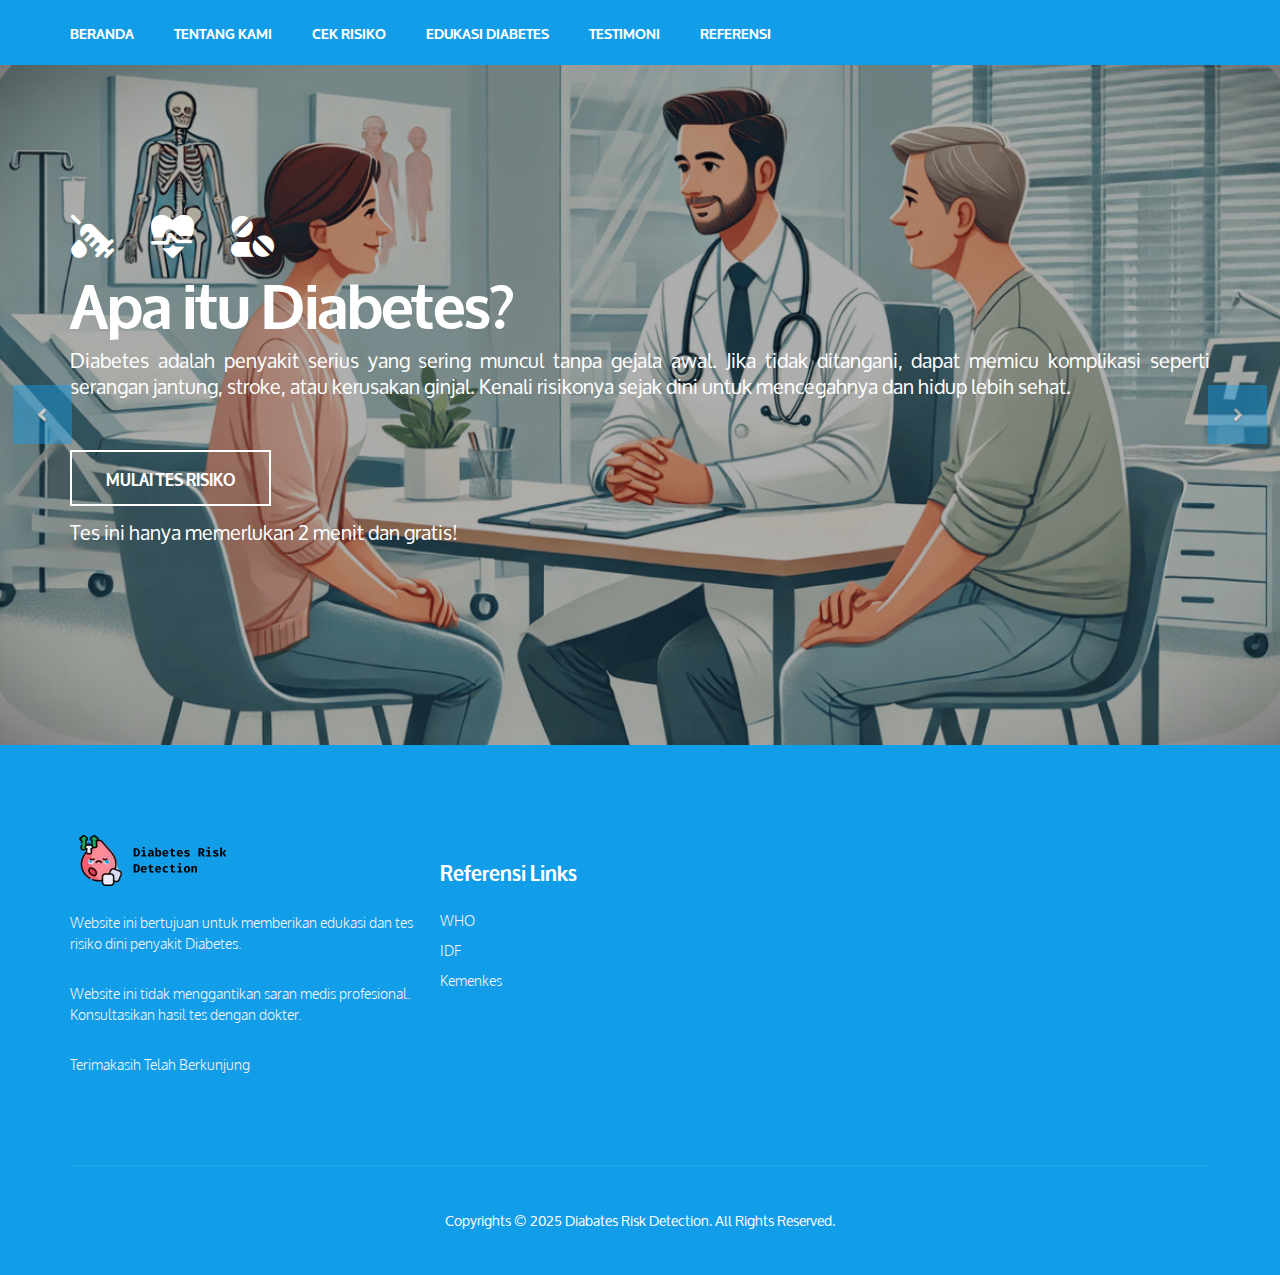
==== index.html @ 4fde18cf "Initial commit" ====
<!DOCTYPE html>
<html lang="en">

<head>
    <meta charset="UTF-8" />
    <title>Cek Risiko Diabetes!</title>
    <!-- mobile responsive meta -->
    <meta name="viewport" content="width=device-width, initial-scale=1">
    <link rel="apple-touch-icon" sizes="57x57" href="images/favicon/apple-icon-57x57.png">
    <link rel="apple-touch-icon" sizes="60x60" href="images/favicon/apple-icon-60x60.png">
    <link rel="apple-touch-icon" sizes="72x72" href="images/favicon/apple-icon-72x72.png">
    <link rel="apple-touch-icon" sizes="76x76" href="images/favicon/apple-icon-76x76.png">
    <link rel="apple-touch-icon" sizes="114x114" href="images/favicon/apple-icon-114x114.png">
    <link rel="apple-touch-icon" sizes="120x120" href="images/favicon/apple-icon-120x120.png">
    <link rel="apple-touch-icon" sizes="144x144" href="images/favicon/apple-icon-144x144.png">
    <link rel="apple-touch-icon" sizes="152x152" href="images/favicon/apple-icon-152x152.png">
    <link rel="apple-touch-icon" sizes="180x180" href="images/favicon/apple-icon-180x180.png">
    <link rel="icon" type="image/png" sizes="192x192" href="images/favicon/android-icon-192x192.png">
    <link rel="icon" type="image/png" sizes="32x32" href="images/favicon/favicon-32x32.png">
    <link rel="icon" type="image/png" sizes="96x96" href="images/favicon/favicon-96x96.png">
    <link rel="icon" type="image/png" sizes="16x16" href="images/favicon/favicon-16x16.png">
    <link rel="manifest" href="images/favicon/manifest.json">
    <meta name="msapplication-TileColor" content="#ffffff">
    <meta name="msapplication-TileImage" content="/ms-icon-144x144.png">
    <meta name="theme-color" content="#ffffff">
    <link rel="stylesheet" href="css/style.css">
    <link rel="stylesheet" href="css/responsive.css">
</head>

<body class="active-preloader-ovh">

    <div class="preloader home-two">
        <div class="spinner"></div>
    </div><!-- /.preloader -->
    <header class="header header-home-two">
        <nav class="navbar navbar-default header-navigation stricky">
            <div class="thm-container clearfix">
                <!-- Brand and toggle get grouped for better mobile display -->
                <div class="navbar-header">
                    <button type="button" class="navbar-toggle collapsed" data-toggle="collapse" data-target=".main-navigation"
                        aria-expanded="false"><i class="fa fa-bars"></i></button>
                </div>

                <!-- Collect the nav links, forms, and other content for toggling -->
                <div class="collapse navbar-collapse main-navigation mainmenu " id="main-nav-bar">

                    <ul class="nav navbar-nav navigation-box">
                        <li class="current">
                            <a href="index.html">Beranda</a>
                        </li>
                        <li> <a href="about.html">Tentang Kami</a> </li>
                        <li>
                            <a href="resiko.html">Cek Risiko</a>
                        </li>
                        <li>
                            <a href="edukasi.html">Edukasi Diabetes</a>
                        </li>
                        <li>
                            <a href="testimoni.html">Testimoni</a>
                        </li>
                        <li>
                            <a href="referensi.html">Referensi</a>
                        </li>
                        
                </div><!-- /.navbar-collapse -->
            </div><!-- /.container -->
        </nav>
    </header><!-- /.header -->

    <div id="minimal-bootstrap-carousel" class="carousel slide carousel-fade slider-home-two" data-ride="carousel">
        <!-- Wrapper for slides -->
        <div class="carousel-inner" role="listbox">
            <div class="item active slide-1" style="background-image: url(images/p1.png);background-position: left center;">

                <div class="carousel-caption">
                    <div class="thm-container">
                        <div class="box valign-middle">
                            <div class="content ">
                                <div class="icon-box" data-animation="animated fadeInUp"><i class="clinmedix-icon-analysis"></i><i class="clinmedix-icon-cardiogram-1"></i><i class="clinmedix-icon-pills2"></i></div><!-- /.icon-box -->
                                <h3 data-animation="animated fadeInUp">Apa itu Diabetes? </h3>
                                <p style="text-align: justify;" data-animation="animated fadeInDown">
                                    Diabetes adalah penyakit serius yang sering muncul tanpa gejala awal. Jika tidak ditangani, dapat memicu komplikasi seperti serangan jantung, stroke, atau kerusakan ginjal. Kenali risikonya sejak dini untuk mencegahnya dan hidup lebih sehat.
                                </p>
                                <a href="resiko.html" class="banner-btn" data-animation="animated fadeInDown">Mulai Tes Risiko</a>
                                <p style="text-align: justify;" data-animation="animated fadeInDown">
                                    Tes ini hanya memerlukan 2 menit dan gratis!
                                </p>
                            </div>
                        </div>
                    </div>
                </div>
            </div>
            <div class="item slide-2" style="background-image: url(images/p2.jpg);background-position: center center;">

                <div class="carousel-caption">
                    <div class="thm-container">
                        <div class="box valign-middle">
                            <div class="content pull-right">
                                <div class="icon-box" data-animation="animated fadeInUp"><i class="clinmedix-icon-analysis"></i><i class="clinmedix-icon-cardiogram-1"></i><i class="clinmedix-icon-pills2"></i></div><!-- /.icon-box -->
                                <h3 data-animation="animated fadeInUp">Edukasi Diabetes </h3>
                                <p style="text-align: justify;" data-animation="animated fadeInDown">
                                    Diabetes adalah penyakit kronis yang memengaruhi jutaan orang. Edukasi tentang penyebab, pencegahan, dan pengelolaan gula darah penting untuk mencegah komplikasi serius dan mendukung hidup sehat.
                                </p>
                                <a href="edukasi.html" class="banner-btn" data-animation="animated fadeInDown">Baca Selengkapnya</a>
                            </div>
                        </div>
                    </div>
                </div>
            </div>
            <div class="item slide-2" style="background-image: url(images/p2.jpg);background-position: center center;">

                <div class="carousel-caption">
                    <div class="thm-container">
                        <div class="box valign-middle">
                            <div class="content pull-right">
                                <div class="icon-box" data-animation="animated fadeInUp"><i class="clinmedix-icon-analysis"></i><i class="clinmedix-icon-cardiogram-1"></i><i class="clinmedix-icon-pills2"></i></div><!-- /.icon-box -->
                                <h3 data-animation="animated fadeInUp">Testimoni Pengguna </h3>
                                <p style="text-align: justify;" data-animation="animated fadeInDown">
                                    Banyak Orang yang sudah terbantu dan teredukasi dari adanya website test risiko Diabates ini. 
                                </p>
                                <a href="testimoni.html" class="banner-btn" data-animation="animated fadeInDown">Lihat Testimoni</a>
                            </div>
                        </div>
                    </div>
                </div>
            </div>
        </div>
        <!-- Controls -->
        <a class="left carousel-control" href="#minimal-bootstrap-carousel" role="button" data-slide="prev">
            <i class="fa fa-angle-left"></i>
            <span class="sr-only">Previous</span>
        </a>
        <a class="right carousel-control" href="#minimal-bootstrap-carousel" role="button" data-slide="next">
            <i class="fa fa-angle-right"></i>
            <span class="sr-only">Next</span>
        </a>
    </div>

    <section class="site-footer home-two" style="background-color: rgb(18,157,232);">
        <div class="footer-top">
            <div class="thm-container">
                <div class="row">
                    <div class="col-md-4 col-sm-6 col-xs-12 ">
                        <div class="footer-widget about-widget">
                            <a href="index.html" class="logo-img"><img src="images/logo-2-2.png" alt="Awesome Image"/></a>
                            <p>Website ini bertujuan untuk memberikan edukasi dan tes risiko dini penyakit Diabetes.</p>
                            <p>Website ini tidak menggantikan saran medis profesional. Konsultasikan hasil tes 
                                dengan dokter. 
                            </p>
                            <p>Terimakasih Telah Berkunjung</p>
                        </div><!-- /.footer-widget about-widget -->
                    </div><!-- /.col-md-4 -->
                    <div class="col-md-2 col-sm-6 col-xs-12 ">
                        <div class="footer-widget links-widget quick-links-widget">
                            <div class="title">
                                <h3>Referensi Links</h3>
                            </div><!-- /.title -->
                            <ul class="links-list">
                                <li><a href="https://www.who.int/health-topics/diabetes"><i class="fa fa-angle-double-right"></i> WHO</a></li>
                                <li><a href="https://www.idf.org/"><i class="fa fa-angle-double-right"></i> IDF</a></li>
                                <li><a href="https://kemkes.go.id/id/home"><i class="fa fa-angle-double-right"></i> Kemenkes</a></li>
                            </ul>
                        </div><!-- /.footer-widget links-widget -->
                    </div><!-- /.col-md-4 -->
                </div><!-- /.row -->
            </div><!-- /.thm-container -->
        </div><!-- /.footer-top -->
        <div class="footer-bottom text-center">
            <div class="thm-container">
                <p>Copyrights © 2025 Diabates Risk Detection. All Rights Reserved. </p>
            </div><!-- /.thm-container -->
        </div><!-- /.footer-bottom -->
    </section><!-- /.site-footer -->

    <div class="search_area zoom-anim-dialog mfp-hide" id="test-search">
        <div class="search_box_inner">
            <div class="input-group">
                <input type="text" class="form-control" placeholder="Search for...">
                <span class="input-group-btn">
                    <button class="btn btn-default" type="button"><i class="bitmex-icon-search"></i></button>
                </span>
            </div>
        </div>
    </div>

    <div class="scroll-to-top scroll-to-target home-two" data-target="html"><i class="fa fa-angle-up"></i></div>

    <script src="js/jquery.js"></script>

    <script src="js/bootstrap.min.js"></script>
    <script src="js/bootstrap-select.min.js"></script>
    <script src="js/jquery.validate.min.js"></script>
    <script src="js/owl.carousel.min.js"></script>
    <script src="js/isotope.js"></script>
    <script src="js/jquery.magnific-popup.min.js"></script>
    <script src="js/waypoints.min.js"></script>
    <script src="js/jquery.counterup.min.js"></script>
    <script src="js/wow.min.js"></script>
    <script src="js/jquery.easing.min.js"></script>
    <script src="plugins/jquery-ui-1.12.1.custom/jquery-ui.min.js"></script>
    <script src="js/custom.js"></script>
    <script src="js/booking-form-config.js"></script>

</body>

</html>
---- css/style.css ----
/***************************************************************************************************************
|||||||||||||||||||||||||||||||       MASTER STYLESHEET FOR clinmedix         ||||||||||||||||||||||||||||||||||
****************************************************************************************************************
||||||||||||||||||||||||||||              TABLE OF CONTENT                  ||||||||||||||||||||||||||||||||||||
****************************************************************************************************************
****************************************************************************************************************
* 1. imported styles 
* 2. miscelnious styles 
* 3. header styles 
* 4. banner styles 
* 5. banner styles 
* 6. about styles 
* 7. services styles 
* 8. video styles 
* 9. appointment styles 
* 10. fun fact styles 
* 11. team styles 
* 12. testimonials styles 
* 13. blog styles 
* 14. footer styles 
* 15. inner banner styles 
* 16. contact styles 
* 17. sidebar styles 
* 18. award certification styles 
* 19. subscribe styles 
* 20. find doctor styles 
* 21. pricing styles 
* 22. client styles 
* 23. cta styles 
* 24. shop styles 
* 25. before after styles 
* 26. hidden sidebar styles 
* 27. search popup styles
****************************************************************************************************************
||||||||||||||||||||||||||||            End TABLE OF CONTENT                ||||||||||||||||||||||||||||||||||||
****************************************************************************************************************/
/************************** 
* 1. imported styles 
***************************/
/*
* font style sheet
*/
@import url(../plugins/oxygen-regular/styles.css);
@import url(../plugins/oxygen-italic/styles.css);
@import url(../plugins/oxygen-bold/styles.css);
@import url(../plugins/oxygen-bold-italic/styles.css);
@import url(https://fonts.googleapis.com/css?family=Oxygen:300,400,700|Merriweather:400,400i);
@import url(bootstrap.min.css);
@import url(bootstrap-select.min.css);
@import url(owl.carousel.css);
@import url(owl.theme.default.min.css);
@import url(nouislider.css);
@import url(nouislider.pips.css);
@import url(jquery.bootstrap-touchspin.css);
@import url(magnific-popup.css);
@import url(animate.min.css);
@import url(hover-min.css);
@import url(twentytwenty.css);
@import url(jquery.bxslider.min.css);
@import url(../plugins/fontawesome-5/css/fontawesome-all.min.css);
@import url(../plugins/icofont/css/icofont.css);
@import url(../plugins/clinmedix-icon/style.css);
@import url(../plugins/bands-icon/style.css);
@import url(../plugins/pe-icon-7-stroke/dist/pe-icon-7-stroke.min.css);
@import url(../plugins/jquery-ui-1.12.1.custom/jquery-ui.min.css);
/************************** 
* 2. miscelnious styles 
***************************/
body {
  font-family: "Oxygen";
  color: #666666;
  font-size: 14px;
  line-height: 1.5em;
  font-weight: 300;
}

a:hover,
a:visited,
a:focus,
a:active {
  text-decoration: none !important;
  outline: none !important;
}

.thm-container {
  width: 100%;
  max-width: 1170px;
  padding-left: 15px;
  padding-right: 15px;
  margin-left: auto;
  margin-right: auto;
  display: block;
}

.bootstrap-select .dropdown-menu {
  padding-top: 0;
  padding-bottom: 0;
  margin-top: 0;
  z-index: 991;
}

.bootstrap-select .dropdown-menu > li + li > a {
  border-top: 1px solid #eee;
}

.bootstrap-select .dropdown-menu > li:first-child > a {
  padding-top: 10px;
}

.bootstrap-select .dropdown-menu > li:last-child > a {
  padding-bottom: 10px;
}

.bootstrap-select .dropdown-menu > li.selected > a {
  background: #10AEAD;
  color: #fff;
}

.bootstrap-select .dropdown-menu > li > a {
  font-size: 16px;
  padding: 9px 20px;
  -webkit-transition: all .4s ease;
  -o-transition: all .4s ease;
  transition: all .4s ease;
}

.bootstrap-select .dropdown-menu > li > a:hover {
  background: #10AEAD;
  color: #fff;
  cursor: pointer;
}

.sec-pad {
  padding: 110px 0;
}

.p0 {
  padding: 0 !important;
}

.pt0 {
  padding-top: 0;
}

.pb0 {
  padding-bottom: 0 !important;
}

.mb0 {
  margin-bottom: 0 !important;
}

.sec-title {
  margin-bottom: 70px;
}

.sec-title h3,
.sec-title p {
  margin: 0;
}

.sec-title h3 {
  font-size: 36px;
  font-family: "Oxygen-Bold";
  color: #333333;
  margin-top: -10px;
  margin-bottom: 10px;
}

.sec-title h3 span.color-1 {
  color: #10AEAD;
}

.sec-title h3 span.color-2 {
  color: #AB1C6E;
}

.sec-title h3 span.color-3 {
  color: #94BE16;
}

.sec-title h3 span.color-4 {
  color: #F53E59;
}

.sec-title h3 span.color-5 {
  color: #AB1C6E;
}

.sec-title p {
  color: #666666;
  line-height: 24px;
}

.sec-title .line {
  display: block;
  width: 55px;
  height: 1px;
  background: #AB1C6E;
  margin-top: 30px;
}

.sec-title img + h3 {
  margin-top: 20px;
}

.sec-title.text-center .line {
  margin-left: auto;
  margin-right: auto;
}

.sec-title-style-two {
  margin-bottom: 65px;
  margin-top: -5px;
}

.sec-title-style-two h3,
.sec-title-style-two p {
  margin: 0;
}

.sec-title-style-two span.tag-line {
  color: #666666;
  font-size: 14px;
  font-family: "Oxygen-Bold";
}

.sec-title-style-two .line {
  display: block;
  width: 55px;
  height: 1px;
  background: #dddddd;
  margin-top: 15px;
  margin-bottom: 24px;
}

.sec-title-style-two h3 {
  color: #333333;
  font-family: "Oxygen-Bold";
  font-size: 32px;
  line-height: 1.3em;
}

.sec-title-style-two h3 span.color-1 {
  color: #129DE8;
}

.sec-title-style-two h3 span.color-3 {
  color: #94BE16;
}

.sec-title-style-two h3 span.color-4 {
  color: #F53E59;
}

.sec-title-style-two h3 span.color-5 {
  color: #10AEAD;
}

.sec-title-style-two h3 span.color-6 {
  color: #AB1C6E;
}

.sec-title-style-two h3 span.color-7 {
  color: #45C7CF;
}

.sec-title-style-two h3 span.color-8 {
  color: #886BDF;
}

.sec-title-style-two h3 + p {
  margin-top: 20px;
}

.sec-title-style-two p {
  color: #666666;
  font-weight: 300;
  font-size: 14px;
  line-height: 24px;
}

.sec-title-style-two.text-center .line {
  margin-left: auto;
  margin-right: auto;
}

.scroll-to-top {
  position: fixed;
  bottom: 20px;
  right: 20px;
  z-index: 9999;
  width: 50px;
  height: 50px;
  text-align: center;
  background: #10AEAD;
  color: #fff;
  font-size: 17px;
  line-height: 50px;
  border-radius: 50%;
  cursor: pointer;
  display: none;
  -webkit-box-shadow: 0px 23px 42px rgba(0, 0, 0, 0.2);
  box-shadow: 0px 23px 42px rgba(0, 0, 0, 0.2);
  -webkit-transition: all .4s ease;
  -o-transition: all .4s ease;
  transition: all .4s ease;
}

.scroll-to-top:hover {
  background: #333333;
  color: #10AEAD;
}

.scroll-to-top.home-two {
  background: #129DE8;
  color: #fff;
}

.scroll-to-top.home-two:hover {
  background: #fff;
  color: #000;
}

.scroll-to-top.home-three {
  background: #F53E59;
  color: #fff;
}

.scroll-to-top.home-three:hover {
  background: #fff;
  color: #000;
}

.scroll-to-top.home-four {
  background: #886BDF;
  color: #fff;
}

.scroll-to-top.home-four:hover {
  background: #333333;
  color: #fff;
}

/*
****
only add this classto body
if preloader is on
other wise REMOVE IT.
****
*/
body.active-preloader-ovh {
  overflow: hidden;
}

.preloader {
  background-color: #10AEAD;
  height: 100%;
  left: 0;
  position: fixed;
  top: 0;
  width: 100%;
  z-index: 9999999;
}

.preloader.home-two {
  background-color: #129DE8;
}

.preloader.home-three {
  background-color: #F53E59;
}

.preloader.home-four {
  background-color: #886BDF;
}

.preloader .spinner {
  width: 60px;
  height: 60px;
  position: absolute;
  top: 50%;
  left: 50%;
  margin-top: -30px;
  margin-left: -30px;
  background-color: #fff;
  border-radius: 100%;
  -webkit-animation: sk-scaleout 1.0s infinite ease-in-out;
  animation: sk-scaleout 1.0s infinite ease-in-out;
}

@-webkit-keyframes sk-scaleout {
  0% {
    -webkit-transform: scale(0);
  }
  100% {
    -webkit-transform: scale(1);
    opacity: 0;
  }
}

@keyframes sk-scaleout {
  0% {
    -webkit-transform: scale(0);
    transform: scale(0);
  }
  100% {
    -webkit-transform: scale(1);
    transform: scale(1);
    opacity: 0;
  }
}

/************************** 
* 3. header styles 
***************************/
.header-navigation {
  background-color: transparent;
  margin-bottom: 0;
  border: none;
  border-radius: 0;
}

.header-navigation .thm-container {
  max-width: 1170px;
  background: transparent;
  padding: 0 15px;
  padding-right: 280px;
  position: relative;
}

.header-navigation .thm-container .navbar-header {
  position: absolute;
  top: 50%;
  left: 15px;
  -webkit-transform: translateY(-50%);
  -ms-transform: translateY(-50%);
  transform: translateY(-50%);
}

.header-navigation .thm-container .navbar-brand {
  height: auto;
  padding: 0px 0;
}

.header-navigation .thm-container .main-navigation {
  text-align: right;
  padding: 0;
}

.header-navigation .thm-container .right-side-box {
  position: absolute;
  top: 50%;
  right: 15px;
  -webkit-transform: translateY(-50%);
  -ms-transform: translateY(-50%);
  transform: translateY(-50%);
}

.header-navigation .thm-container .right-side-box a.book-appointment {
  font-family: "Oxygen-Bold";
  font-size: 14px;
  color: #ffffff;
  text-transform: uppercase;
  background: #10AEAD;
  padding: 14px 31px;
  border-radius: 2px;
  -webkit-transition: all .4s ease;
  -o-transition: all .4s ease;
  transition: all .4s ease;
}

.header-navigation .thm-container .right-side-box a.book-appointment i {
  font-size: 16px;
  margin-right: 6px;
}

.header-navigation .thm-container .right-side-box a.book-appointment:hover {
  background: #AB1C6E;
}

.header-navigation ul.navigation-box {
  float: none;
  display: inline-block;
  vertical-align: middle;
}

.header-navigation ul.navigation-box li a .sub-nav-toggler {
  display: none;
}

.header-navigation ul.navigation-box > li {
  position: relative;
  padding: 45px 0;
  display: inline-block;
}

.header-navigation ul.navigation-box > li:first-child:before {
  display: none;
}

.header-navigation ul.navigation-box > li + li {
  margin-left: 25px;
}

.header-navigation ul.navigation-box > li.active > a,
.header-navigation ul.navigation-box > li.current > a,
.header-navigation ul.navigation-box > li > a:active,
.header-navigation ul.navigation-box > li > a:focus,
.header-navigation ul.navigation-box > li:hover > a {
  color: #85295F;
}

.header-navigation ul.navigation-box > li > a {
  padding: 0;
  color: #333333;
  font-size: 14px;
  -webkit-transition: all .4s ease;
  -o-transition: all .4s ease;
  transition: all .4s ease;
  text-transform: uppercase;
  display: block;
  font-family: "Oxygen-Bold";
}

.header-navigation ul.navigation-box > li > ul.sub-menu {
  position: absolute;
  top: 100%;
  left: 0;
  z-index: 100000;
  float: left;
  min-width: 270px;
  padding: 0px 0px;
  text-align: left;
  list-style: none;
  background-color: #fff;
  background-clip: padding-box;
  opacity: 0;
  visibility: hidden;
  -webkit-transition: opacity .4s ease, visibility .4s ease;
  -o-transition: opacity .4s ease, visibility .4s ease;
  transition: opacity .4s ease, visibility .4s ease;
  -webkit-box-shadow: 0px 5px 10px rgba(0, 0, 0, 0.2);
  box-shadow: 0px 5px 10px rgba(0, 0, 0, 0.2);
}

.header-navigation ul.navigation-box > li > ul.sub-menu.right-align {
  left: auto;
  right: 0;
}

.header-navigation ul.navigation-box > li:hover > ul.sub-menu {
  opacity: 1;
  visibility: visible;
}

.header-navigation ul.navigation-box > li > ul.sub-menu > li {
  display: block;
  position: relative;
}

.header-navigation ul.navigation-box > li > ul.sub-menu > li > a {
  font-size: 16px;
  color: #666666;
  padding: 11.5px 0;
  display: block;
  line-height: 26px;
  font-family: "Oxygen-Regular";
  padding-left: 20px;
  white-space: nowrap;
  -webkit-transition: all .4s ease;
  -o-transition: all .4s ease;
  transition: all .4s ease;
}

.header-navigation ul.navigation-box > li > .sub-menu li + li {
  border-top: 1px solid #eeeeee;
}

.header-navigation ul.navigation-box > li > .sub-menu li:hover > a {
  background: #10AEAD;
  color: #fff;
  position: relative;
}

.header-navigation ul.navigation-box > li > .sub-menu > li > ul.sub-menu {
  position: absolute;
  top: 0%;
  left: 100%;
  z-index: 100000;
  float: left;
  min-width: 270px;
  padding: 0px 0px;
  text-align: left;
  list-style: none;
  background-color: #fff;
  background-clip: padding-box;
  opacity: 0;
  visibility: hidden;
  -webkit-transition: opacity .4s ease, visibility .4s ease;
  -o-transition: opacity .4s ease, visibility .4s ease;
  transition: opacity .4s ease, visibility .4s ease;
  -webkit-box-shadow: 0px 5px 10px rgba(0, 0, 0, 0.2);
  box-shadow: 0px 5px 10px rgba(0, 0, 0, 0.2);
}

.header-navigation ul.navigation-box > li > .sub-menu > li > ul.sub-menu.right-align {
  left: auto;
  right: 100%;
}

.header-navigation ul.navigation-box > li > .sub-menu > li:hover > ul.sub-menu {
  opacity: 1;
  visibility: visible;
}

.header-navigation ul.navigation-box > li > .sub-menu > li > ul.sub-menu > li {
  display: block;
  position: relative;
}

.header-navigation ul.navigation-box > li > .sub-menu > li > ul.sub-menu > li > a {
  font-size: 16px;
  color: #717171;
  font-weight: 500;
  padding: 11.5px 0;
  display: block;
  line-height: 26px;
  padding-left: 40px;
  white-space: nowrap;
  -webkit-transition: all .4s ease;
  -o-transition: all .4s ease;
  transition: all .4s ease;
}

.header-navigation ul.navigation-box > li > .sub-menu > li > .sub-menu li:hover > a {
  background: #F1F1F1;
  color: #181818;
  position: relative;
}

.header-navigation.stricky-fixed {
  position: fixed;
  top: 0;
  left: 0;
  width: 100%;
  z-index: 999;
  background: #fff;
  -webkit-box-shadow: 0px 0px 10px rgba(0, 0, 0, 0.12);
  box-shadow: 0px 0px 10px rgba(0, 0, 0, 0.12);
}

.header-navigation.stricky-fixed .thm-container {
  -webkit-box-shadow: none;
  box-shadow: none;
}

.header-navigation.stricky-fixed ul.navigation-box > li {
  padding-top: 30px;
  padding-bottom: 30px;
}

.top-bar.home-one {
  padding-left: 15px;
  padding-right: 15px;
}

.top-bar.home-one .thm-container {
  max-width: 1140px;
  padding: 19px 0;
  border-bottom: 1px solid #EDEDED;
}

.top-bar.home-one p,
.top-bar.home-one ul {
  margin: 0;
  padding: 0;
  list-style: none;
}

.top-bar.home-one p {
  color: #333333;
  font-size: 13px;
  font-family: "Oxygen-Regular";
}

.top-bar.home-one ul.contact-infos li {
  display: inline-block;
  vertical-align: middle;
}

.top-bar.home-one ul.contact-infos li + li {
  margin-left: 24px;
}

.top-bar.home-one ul.contact-infos li p {
  color: #333333;
  font-size: 13px;
  font-family: "Oxygen-Regular";
}

.top-bar.home-one ul.contact-infos li p i {
  color: #10AEAD;
  font-size: 16px;
  margin-right: 10px;
}

.top-bar.home-one ul.contact-infos li p i.fa-phone {
  -webkit-transform: rotate(90deg);
  -ms-transform: rotate(90deg);
  transform: rotate(90deg);
  font-size: 15px;
}

.top-bar.home-one ul.contact-infos li p span {
  font-family: "Oxygen-Bold";
  color: #AB1C6E;
  font-size: 16px;
  margin-left: 6px;
}

.top-bar.home-three {
  border-bottom: 1px solid #DCDCDC;
  padding: 15px 15px;
  background: #f9f9f9;
}

.top-bar.home-three .thm-container {
  border-bottom: 0;
  padding: 0 0;
}

.top-bar.home-three .social a {
  font-size: 15px;
  color: #666666;
  -webkit-transition: all .4s ease;
  -o-transition: all .4s ease;
  transition: all .4s ease;
}

.top-bar.home-three .social a:hover {
  color: #94BE16;
}

.top-bar.home-three .social a + a {
  margin-left: 15px;
}

.top-bar.home-three ul.contact-infos li p i {
  color: #94BE16;
}

.top-bar.home-three ul.contact-infos li p span {
  color: #333333;
}

.top-header.home-two {
  padding: 34.5px 0;
}

.top-header.home-two .header-right-info {
  padding: 3px 0;
}

.top-header.home-two .header-right-info .single-header-info {
  display: inline-block;
  vertical-align: middle;
}

.top-header.home-two .header-right-info .single-header-info + .single-header-info {
  border-left: 1px solid #EDEDED;
  padding-left: 25px;
  margin-left: 25px;
}

.top-header.home-two .header-right-info .single-header-info .icon-box, .top-header.home-two .header-right-info .single-header-info .text-box {
  display: table-cell;
  vertical-align: middle;
}

.top-header.home-two .header-right-info .single-header-info .icon-box i {
  font-size: 40px;
  color: #129DE8;
  position: relative;
  top: 4px;
}

.top-header.home-two .header-right-info .single-header-info .text-box {
  padding-left: 15px;
  text-align: left;
}

.top-header.home-two .header-right-info .single-header-info .text-box p {
  margin: 0;
  color: #333333;
  font-family: "Oxygen-Bold";
  font-size: 14px;
}

.top-header.home-two .header-right-info .single-header-info .text-box p span {
  font-size: 16px;
}

.top-header.home-two .header-right-info .single-header-info a.search-icon {
  font-size: 20px;
  color: #101010;
  display: block;
  padding: 11px 0;
  -webkit-transition: all .4s ease;
  -o-transition: all .4s ease;
  transition: all .4s ease;
}

.top-header.home-two .header-right-info .single-header-info a.search-icon:hover {
  color: #129DE8;
}

.top-header.home-four {
  border-bottom: 1px solid #eeeeee;
}

.top-header.home-four .header-right-info .single-header-info .icon-box i {
  color: #886BDF;
}

.header-home-two .header-navigation {
  background: #129DE8;
}

.header-home-two .header-navigation .thm-container .main-navigation {
  text-align: left;
}

.header-home-two .header-navigation .thm-container .right-side-box a.book-appointment {
  padding: 21.5px 36.5px;
  border-radius: 0px;
  background: #0e77af;
}

.header-home-two .header-navigation .thm-container .right-side-box a.book-appointment:hover {
  background: #fff;
  color: #000;
}

.header-home-two .header-navigation ul.navigation-box > li > ul.sub-menu > li:hover > a {
  background: #129DE8;
}

.header-home-two .header-navigation ul.navigation-box > li {
  padding: 22.5px 0;
}

.header-home-two .header-navigation ul.navigation-box > li + li {
  margin-left: 40px;
}

.header-home-two .header-navigation ul.navigation-box > li > a {
  color: #fff;
}

.header-home-two.header-home-four .header-navigation {
  background: #fff;
}

.header-home-two.header-home-four .header-navigation .thm-container .main-navigation {
  text-align: left;
}

.header-home-two.header-home-four .header-navigation ul.navigation-box > li {
  padding: 22.5px 0;
}

.header-home-two.header-home-four .header-navigation ul.navigation-box > li + li {
  margin-left: 40px;
}

.header-home-two.header-home-four .header-navigation ul.navigation-box > li > a {
  color: #333333;
}

.header-home-two.header-home-four .header-navigation ul.navigation-box > li > ul.sub-menu > li:hover > a {
  background: #886BDF;
}

.header-home-two.header-home-four .header-navigation .thm-container .right-side-box a.search-icon {
  color: #333333;
  font-size: 16px;
  -webkit-transition: all .4s ease;
  -o-transition: all .4s ease;
  transition: all .4s ease;
}

.header-home-two.header-home-four .header-navigation .thm-container .right-side-box a.search-icon:hover {
  color: #886BDF;
}

.header-home-two.header-home-four .header-navigation .thm-container .right-side-box a.sidemenu-icon {
  color: #333333;
  font-size: 20px;
  margin-left: 15px;
  -webkit-transition: all .4s ease;
  -o-transition: all .4s ease;
  transition: all .4s ease;
}

.header-home-two.header-home-four .header-navigation .thm-container .right-side-box a.sidemenu-icon:hover {
  color: #886BDF;
}

.header-home-two.header-home-four .header-navigation ul.navigation-box > li.active > a, .header-home-two.header-home-four .header-navigation ul.navigation-box > li.current > a, .header-home-two.header-home-four .header-navigation ul.navigation-box > li > a:active, .header-home-two.header-home-four .header-navigation ul.navigation-box > li > a:focus, .header-home-two.header-home-four .header-navigation ul.navigation-box > li:hover > a {
  color: #886BDF;
}

.header-home-three .header-navigation .thm-container {
  padding-right: 310px;
}

.header-home-three .header-navigation .thm-container .right-side-box a.book-appointment {
  background: #F53E59;
}

.header-home-three .header-navigation .thm-container .right-side-box a.book-appointment:hover {
  background: #94BE16;
}

.header-home-three .header-navigation ul.navigation-box > li > ul.sub-menu > li:hover > a {
  background: #F53E59;
}

.header-home-three .header-navigation .thm-container .right-side-box a.search-icon {
  color: #333333;
  font-size: 16px;
  margin-left: 30px;
  -webkit-transition: all .4s ease;
  -o-transition: all .4s ease;
  transition: all .4s ease;
}

.header-home-three .header-navigation .thm-container .right-side-box a.search-icon:hover {
  color: #94BE16;
}

.header-home-three .header-navigation .thm-container .right-side-box a.sidemenu-icon {
  color: #333333;
  font-size: 20px;
  margin-left: 15px;
  -webkit-transition: all .4s ease;
  -o-transition: all .4s ease;
  transition: all .4s ease;
}

.header-home-three .header-navigation .thm-container .right-side-box a.sidemenu-icon:hover {
  color: #94BE16;
}

.header-home-three .header-navigation ul.navigation-box > li + li {
  margin-left: 30px;
}

.header-home-three .header-navigation ul.navigation-box > li.active > a, .header-home-three .header-navigation ul.navigation-box > li.current > a, .header-home-three .header-navigation ul.navigation-box > li > a:active, .header-home-three .header-navigation ul.navigation-box > li > a:focus, .header-home-three .header-navigation ul.navigation-box > li:hover > a {
  color: #94BE16;
}

.header-home-five .header-navigation .thm-container {
  padding-right: 270px;
}

.header-home-five .header-navigation .thm-container .right-side-box a.search-icon {
  color: #333333;
  font-size: 16px;
  margin-left: 30px;
  -webkit-transition: all .4s ease;
  -o-transition: all .4s ease;
  transition: all .4s ease;
}

.header-home-five .header-navigation .thm-container .right-side-box a.search-icon:hover {
  color: #10AEAD;
}

.header-home-five .header-navigation .thm-container .right-side-box a.sidemenu-icon {
  color: #333333;
  font-size: 20px;
  margin-left: 15px;
  -webkit-transition: all .4s ease;
  -o-transition: all .4s ease;
  transition: all .4s ease;
}

.header-home-five .header-navigation .thm-container .right-side-box a.sidemenu-icon:hover {
  color: #10AEAD;
}

.top-bar.home-four {
  background: #45C7CF;
}

.top-bar.home-four .social {
  padding: 17px 0;
}

.top-bar.home-four .social a {
  color: #FFFFFF;
  font-size: 15px;
  -webkit-transition: all .4s ease;
  -o-transition: all .4s ease;
  transition: all .4s ease;
}

.top-bar.home-four .social a + a {
  margin-left: 15px;
}

.top-bar.home-four .social a:hover {
  color: #886BDF;
}

.top-bar.home-four a.appointment-btn {
  display: inline-block;
  vertical-align: middle;
  background: #886BDF;
  color: #FFFFFF;
  font-size: 16px;
  font-family: "Oxygen-Bold";
  -webkit-transition: all .4s ease;
  -o-transition: all .4s ease;
  transition: all .4s ease;
  padding: 17px 34px;
}

.top-bar.home-four a.appointment-btn i {
  margin-right: 13px;
}

.top-bar.home-four a.appointment-btn:hover {
  color: #fff;
  background-color: #333333;
}

/************************** 
* 4. banner styles 
***************************/
#minimal-bootstrap-carousel {
  margin-top: 0px;
  position: relative;
  z-index: 991;
}

#minimal-bootstrap-carousel .carousel-caption {
  position: absolute;
  top: 0;
  right: 0;
  left: 0;
  bottom: 0;
  padding: 0;
  text-align: right;
  text-shadow: none;
}

#minimal-bootstrap-carousel .carousel-caption .thm-container {
  display: table;
  width: 100%;
  height: 100%;
  max-width: 1170px;
  margin-left: auto;
  margin-right: auto;
  text-align: center;
}

#minimal-bootstrap-carousel .carousel-caption .thm-container .box {
  display: table-cell;
  text-align: left;
}

#minimal-bootstrap-carousel .carousel-caption .thm-container .box.valign-top {
  vertical-align: top;
}

#minimal-bootstrap-carousel .carousel-caption .thm-container .box.valign-bottom {
  vertical-align: bottom;
}

#minimal-bootstrap-carousel .carousel-caption .thm-container .box.valign-middle {
  vertical-align: middle;
}

#minimal-bootstrap-carousel .carousel-caption .thm-container .box .content {
  display: block;
}

#minimal-bootstrap-carousel .carousel-control {
  background: none;
  width: 59px;
  height: 59px;
  font-size: 20px;
  line-height: 59px;
  color: #fff;
  background: rgba(16, 174, 173, 0.9);
  visibility: visible !important;
  margin-top: -20px;
  -webkit-transition: all 0.5s ease;
  -o-transition: all 0.5s ease;
  transition: all 0.5s ease;
  top: 50%;
  z-index: 99;
}

@media (max-width: 667px) {
  #minimal-bootstrap-carousel .carousel-control {
    width: 30px;
    height: 30px;
    font-size: 15px;
    line-height: 30px;
  }
}

#minimal-bootstrap-carousel .carousel-control.left {
  left: 1%;
}

#minimal-bootstrap-carousel .carousel-control.right {
  right: 1%;
}

#minimal-bootstrap-carousel .carousel-control:hover {
  background: #10aead;
}

/* processing for fadeing effect styles */
.carousel-fade .carousel-inner .item {
  -webkit-transition-property: opacity;
  -o-transition-property: opacity;
  transition-property: opacity;
}

.carousel-fade .carousel-inner .item,
.carousel-fade .carousel-inner .active.left,
.carousel-fade .carousel-inner .active.right {
  opacity: 0;
}

.carousel-fade .carousel-inner .active,
.carousel-fade .carousel-inner .next.left,
.carousel-fade .carousel-inner .prev.right {
  opacity: 1;
}

.carousel-fade .carousel-inner .next,
.carousel-fade .carousel-inner .prev,
.carousel-fade .carousel-inner .active.left,
.carousel-fade .carousel-inner .active.right {
  left: 0;
  -webkit-transform: translate3d(0, 0, 0);
  transform: translate3d(0, 0, 0);
}

.carousel-fade .carousel-control {
  z-index: 2;
}

/* fixing slider height */
#minimal-bootstrap-carousel .custom-navigation {
  position: absolute;
  bottom: 30px;
  left: 0;
  width: 100%;
  text-align: center;
  z-index: 999;
  margin: 0;
}

#minimal-bootstrap-carousel .custom-navigation, #minimal-bootstrap-carousel .custom-navigation li {
  margin: 0;
  padding: 0;
  list-style: none;
}

#minimal-bootstrap-carousel .custom-navigation li {
  border: 0;
  border-radius: 0;
  text-indent: 0;
  width: 30px;
  height: 2px;
  background: #333333;
  opacity: .3;
  cursor: pointer;
}

#minimal-bootstrap-carousel .custom-navigation li + li {
  margin-left: 10px;
}

#minimal-bootstrap-carousel .custom-navigation li.active {
  opacity: 1;
}

#minimal-bootstrap-carousel.slider-home-one .carousel-inner .item {
  min-height: 680px;
  height: 100%;
  width: 100%;
  background-repeat: no-repeat;
  background-position: center center;
  background-color: transparent;
  background-size: cover;
}

#minimal-bootstrap-carousel.slider-home-two .carousel-inner .item {
  min-height: 680px;
  height: 100%;
  width: 100%;
  background-repeat: no-repeat;
  background-position: center center;
  background-size: cover;
  background-color: #333333;
}

#minimal-bootstrap-carousel.slider-home-three .carousel-inner .item {
  min-height: 680px;
  height: 100%;
  width: 100%;
  background-repeat: no-repeat;
  background-position: center center;
  background-color: #333333;
  background-size: cover;
}

#minimal-bootstrap-carousel.slider-home-four .carousel-inner .item {
  min-height: 680px;
  height: 100%;
  width: 100%;
  background-repeat: no-repeat;
  background-position: center center;
  background-color: #333333;
  background-size: cover;
}

#minimal-bootstrap-carousel.slider-home-five .carousel-inner .item {
  min-height: 680px;
  height: 100%;
  width: 100%;
  background-repeat: no-repeat;
  background-position: center center;
  background-color: #333333;
  background-size: cover;
}

.slider-home-one {
  position: relative;
}

.slider-home-one .content h2,
.slider-home-one .content h3,
.slider-home-one .content p {
  margin: 0;
}

.slider-home-one .content h3 {
  color: #333333;
  font-family: "Oxygen-Bold";
  font-size: 48px;
  letter-spacing: -0.025em;
  -webkit-animation-delay: .5s;
  animation-delay: .5s;
}

.slider-home-one .content p {
  font-size: 20px;
  line-height: 1.3em;
  color: #333333;
  font-family: "Oxygen-Regular";
  margin-top: 24px;
  margin-bottom: 50px;
  -webkit-animation-delay: 1s;
  animation-delay: 1s;
}

.slider-home-one .content a.banner-btn {
  background: #AB1C6E;
  text-align: center;
  display: inline-block;
  vertical-align: middle;
  color: #FFFFFF;
  text-transform: uppercase;
  font-size: 16px;
  font-family: "Oxygen-Bold";
  padding: 15.5px 36px;
  -webkit-transition: all .4s ease;
  -o-transition: all .4s ease;
  transition: all .4s ease;
  -webkit-animation-delay: 1.5s;
  animation-delay: 1.5s;
}

.slider-home-one .content a.banner-btn:hover {
  background: #10AEAD;
}

.slider-home-two {
  position: relative;
}

.slider-home-two#minimal-bootstrap-carousel .carousel-control {
  background-color: rgba(18, 157, 232, 0.9);
}

.slider-home-two .content h2,
.slider-home-two .content h3,
.slider-home-two .content p {
  margin: 0;
}

.slider-home-two .content h3 {
  color: #FFFFFF;
  font-family: "Oxygen-Bold";
  font-size: 60px;
  letter-spacing: -0.025em;
  -webkit-animation-delay: 1s;
  animation-delay: 1s;
}

.slider-home-two .content p {
  font-size: 20px;
  line-height: 1.3em;
  color: #fff;
  font-family: "Oxygen-Regular";
  margin-bottom: 50px;
  margin-top: 14px;
  -webkit-animation-delay: 1.5s;
  animation-delay: 1.5s;
}

.slider-home-two .content .icon-box {
  margin-bottom: 7px;
  -webkit-animation-delay: .5s;
  animation-delay: .5s;
}

.slider-home-two .content .icon-box i {
  color: #fff;
  font-size: 45px;
}

.slider-home-two .content .icon-box i + i {
  margin-left: 35px;
}

.slider-home-two .content a.banner-btn {
  background: transparent;
  text-align: center;
  display: inline-block;
  vertical-align: middle;
  color: #FFFFFF;
  text-transform: uppercase;
  font-size: 16px;
  font-family: "Oxygen-Bold";
  padding: 0px 34px;
  line-height: 52px;
  -webkit-transition: all .4s ease;
  -o-transition: all .4s ease;
  transition: all .4s ease;
  border: 2px solid #fff;
  -webkit-animation-delay: 2s;
  animation-delay: 2s;
}

.slider-home-two .content a.banner-btn:hover {
  background: #129DE8;
  border-color: #129DE8;
}

.slider-home-three {
  position: relative;
}

.slider-home-three#minimal-bootstrap-carousel .carousel-control {
  background-color: rgba(245, 62, 89, 0.9);
}

.slider-home-three .content h2,
.slider-home-three .content h3,
.slider-home-three .content p {
  margin: 0;
}

.slider-home-three .content h3 {
  color: #fff;
  font-family: "Oxygen-Bold";
  font-size: 60px;
  letter-spacing: 0em;
  -webkit-animation-delay: .5s;
  animation-delay: .5s;
}

.slider-home-three .content p {
  font-size: 20px;
  line-height: 1.3em;
  color: #fff;
  font-family: "Oxygen-Regular";
  margin-top: 15px;
  margin-bottom: 50px;
  -webkit-animation-delay: 1s;
  animation-delay: 1s;
}

.slider-home-three .content a.banner-btn {
  background: #94BE16;
  text-align: center;
  display: inline-block;
  vertical-align: middle;
  color: #FFFFFF;
  text-transform: uppercase;
  font-size: 16px;
  font-family: "Oxygen-Bold";
  padding: 15.5px 36px;
  -webkit-transition: all .4s ease;
  -o-transition: all .4s ease;
  transition: all .4s ease;
  -webkit-animation-delay: 1.5s;
  animation-delay: 1.5s;
}

.slider-home-three .content a.banner-btn:hover {
  background: #F53E59;
}

.slider-home-four {
  position: relative;
}

.slider-home-four#minimal-bootstrap-carousel .carousel-control {
  background-color: white;
  color: #333;
}

.slider-home-four .content h2,
.slider-home-four .content h3,
.slider-home-four .content p {
  margin: 0;
}

.slider-home-four .content h3 {
  color: #fff;
  font-family: "Oxygen-Bold";
  font-size: 48px;
  -webkit-animation-delay: .5s;
  animation-delay: .5s;
}

.slider-home-four .content p {
  font-size: 20px;
  line-height: 30px;
  color: #fff;
  font-family: "Oxygen-Regular";
  margin-top: 24px;
  margin-bottom: 50px;
  -webkit-animation-delay: 1s;
  animation-delay: 1s;
}

.slider-home-four .content a.banner-btn {
  background: #fff;
  text-align: center;
  display: inline-block;
  vertical-align: middle;
  color: #333333;
  text-transform: capitalize;
  font-size: 16px;
  font-family: "Oxygen-Bold";
  padding: 15.5px 36px;
  -webkit-transition: all .4s ease;
  -o-transition: all .4s ease;
  transition: all .4s ease;
  border-radius: 26px;
  -webkit-animation-delay: 1.5s;
  animation-delay: 1.5s;
}

.slider-home-four .content a.banner-btn:hover {
  background: #886BDF;
  color: #fff;
}

.slider-home-five {
  position: relative;
}

.slider-home-five .content h2,
.slider-home-five .content h3,
.slider-home-five .content p {
  margin: 0;
}

.slider-home-five .content h3 {
  color: #333333;
  font-family: "Oxygen-Bold";
  font-size: 48px;
  letter-spacing: -0.025em;
  -webkit-animation-delay: .5s;
  animation-delay: .5s;
}

.slider-home-five .content p {
  font-size: 20px;
  line-height: 1.3em;
  color: #333333;
  font-family: "Oxygen-Regular";
  margin-top: 24px;
  margin-bottom: 50px;
  -webkit-animation-delay: 1s;
  animation-delay: 1s;
}

.slider-home-five .content a.banner-btn {
  background: #AB1C6E;
  text-align: center;
  display: inline-block;
  vertical-align: middle;
  color: #FFFFFF;
  text-transform: uppercase;
  font-size: 16px;
  font-family: "Oxygen-Bold";
  padding: 18px 36px;
  -webkit-transition: all .4s ease;
  -o-transition: all .4s ease;
  transition: all .4s ease;
  -webkit-animation-delay: 1.5s;
  animation-delay: 1.5s;
}

.slider-home-five .content a.banner-btn:hover {
  background: #10AEAD;
}

/************************** 
* 5. banner styles 
***************************/
.feature-style-one {
  margin-top: -40px;
  position: relative;
  z-index: 991;
}

.feature-style-one .thm-container {
  background: #ffffff;
  -webkit-box-shadow: 0px 3px 18px rgba(0, 0, 0, 0.08);
  box-shadow: 0px 3px 18px rgba(0, 0, 0, 0.08);
  max-width: 1140px;
}

.feature-style-one [class*=col-] {
  border-left: 1px solid #eeeeee;
  border-right: 1px solid #eeeeee;
}

.feature-style-one [class*=col-]:before {
  background: #AB1C6E;
}

.feature-style-one .single-feature-style-one {
  min-height: 461px;
  display: -webkit-box;
  display: -ms-flexbox;
  display: flex;
  -webkit-box-align: center;
  -ms-flex-align: center;
  align-items: center;
}

.feature-style-one .single-feature-style-one:after {
  content: '';
  min-height: inherit;
  font-size: 0;
}

.feature-style-one .single-feature-style-one .inner-box {
  width: 100%;
}

.feature-style-one .single-feature-style-one h3,
.feature-style-one .single-feature-style-one p {
  margin: 0;
}

.feature-style-one .single-feature-style-one h3 {
  margin-top: 45px;
  margin-bottom: 20px;
  text-transform: uppercase;
  font-family: "Oxygen-Bold";
  color: #333333;
  font-size: 18px;
  -webkit-transition: all .4s ease;
  -o-transition: all .4s ease;
  transition: all .4s ease;
}

.feature-style-one .single-feature-style-one p {
  color: #666666;
  width: 79%;
  margin-left: auto;
  margin-right: auto;
  margin-bottom: 40px;
  -webkit-transition: all .4s ease;
  -o-transition: all .4s ease;
  transition: all .4s ease;
}

.feature-style-one .single-feature-style-one a.more-btn {
  display: inline-block;
  vertical-align: middle;
  padding: 0 20.5px;
  height: 45px;
  line-height: 43px;
  border-radius: 2px;
  border: 1px solid #10AEAD;
  font-family: "Oxygen-Bold";
  font-size: 14px;
  font-weight: bold;
  color: #333333;
  -webkit-transition: all .4s ease;
  -o-transition: all .4s ease;
  transition: all .4s ease;
}

.feature-style-one .single-feature-style-one a.more-btn i {
  color: #AB1C6E;
  margin-left: 4px;
  -webkit-transition: all .4s ease;
  -o-transition: all .4s ease;
  transition: all .4s ease;
}

.feature-style-one .single-feature-style-one a.more-btn:hover {
  background: #10AEAD;
  color: #fff;
}

.feature-style-one .single-feature-style-one a.more-btn:hover i {
  color: #fff;
}

.feature-style-one .single-feature-style-one:hover h3,
.feature-style-one .single-feature-style-one:hover p {
  color: #fff;
}

.feature-style-one .single-feature-style-one:hover a.more-btn {
  background: #10AEAD;
  color: #fff;
}

.feature-style-one .single-feature-style-one:hover a.more-btn i {
  color: #fff;
}

.feature-style-two {
  background: #FFFFFF url(../images/feature-style-two-bg.png) top right no-repeat;
  padding-top: 227px;
}

@media (max-width: 1024px) {
  .feature-style-two {
    padding-top: 110px;
  }
}

.feature-style-two .row {
  margin: 0;
}

.feature-style-two .row [class*=col] {
  padding: 0;
}

.feature-style-two .row [class*=col]:before {
  background: #129DE8;
}

.feature-style-two [class*=col-]:nth-child(odd) {
  background: #f9f9f9;
}

.feature-style-two [class*=col-]:nth-child(even) {
  background: #EDEDED;
}

.feature-style-two .single-feature-style-two {
  display: -webkit-flex;
  display: -moz-flex;
  display: -ms-flex;
  display: -o-flex;
  display: -webkit-box;
  display: -ms-flexbox;
  display: flex;
  -webkit-box-align: center;
  -ms-flex-align: center;
  align-items: center;
  min-height: 396px;
  -webkit-box-pack: center;
  -ms-flex-pack: center;
  justify-content: center;
}

.feature-style-two .single-feature-style-two:after {
  content: '';
  min-height: inherit;
  font-size: 0;
}

.feature-style-two .single-feature-style-two img {
  -webkit-transition: all .4s ease;
  -o-transition: all .4s ease;
  transition: all .4s ease;
}

.feature-style-two .single-feature-style-two h3,
.feature-style-two .single-feature-style-two p {
  margin: 0;
}

.feature-style-two .single-feature-style-two h3 {
  text-transform: uppercase;
  font-size: 18px;
  font-family: "Oxygen-Bold";
  color: #333333;
  margin-top: 35px;
  margin-bottom: 15px;
  line-height: 1.3em;
  -webkit-transition: all .4s ease;
  -o-transition: all .4s ease;
  transition: all .4s ease;
}

.feature-style-two .single-feature-style-two p {
  color: #666666;
  font-size: 14px;
  line-height: 26px;
  margin-bottom: 25px;
  -webkit-transition: all .4s ease;
  -o-transition: all .4s ease;
  transition: all .4s ease;
}

.feature-style-two .single-feature-style-two a.more {
  color: #0e77af;
  font-size: 14px;
  font-family: "Oxygen-Bold";
  -webkit-transition: all .4s ease;
  -o-transition: all .4s ease;
  transition: all .4s ease;
  padding-left: 0;
}

.feature-style-two .single-feature-style-two a.more i {
  color: #666666;
  margin-left: 7px;
  -webkit-transition: all .4s ease;
  -o-transition: all .4s ease;
  transition: all .4s ease;
}

.feature-style-two .single-feature-style-two a.more:hover {
  padding-left: 10px;
  color: #fff;
}

.feature-style-two .single-feature-style-two a.more:hover i {
  color: #fff;
}

.feature-style-two .single-feature-style-two:hover img {
  -webkit-transform: scale(0.9);
  -ms-transform: scale(0.9);
  transform: scale(0.9);
}

.feature-style-two .single-feature-style-two:hover h3, .feature-style-two .single-feature-style-two:hover p {
  color: #fff;
}

.feature-style-two .single-feature-style-two:hover a.more {
  color: #fff;
}

.feature-style-two .single-feature-style-two:hover a.more i {
  color: #fff;
}

.feature-style-three {
  background: #f9f9f9 url(../images/feature-3-bg.jpg) center center no-repeat;
  background-size: cover;
}

.single-feature-style-three .icon-box {
  position: relative;
  width: 110px;
  height: 110px;
  line-height: 110px;
  text-align: center;
  margin-left: 10px;
}

.single-feature-style-three .icon-box:before {
  content: '';
  position: absolute;
  top: 0;
  left: 0;
  width: 100%;
  height: 100%;
  border-radius: 15px;
  border: 1px solid #DCDCDC;
  -webkit-transform-origin: 50% 50%;
  -ms-transform-origin: 50% 50%;
  transform-origin: 50% 50%;
  -webkit-transform: rotate(45deg);
  -ms-transform: rotate(45deg);
  transform: rotate(45deg);
  background: #fff;
  -webkit-transition: all .4s ease;
  -o-transition: all .4s ease;
  transition: all .4s ease;
}

.single-feature-style-three .icon-box img {
  position: relative;
}

.single-feature-style-three .icon-box:hover:before {
  background: #F53E59;
  border-color: #F53E59;
  -webkit-transform: rotate(-45deg);
  -ms-transform: rotate(-45deg);
  transform: rotate(-45deg);
}

.single-feature-style-three .text-box {
  margin-top: 55px;
}

.single-feature-style-three .text-box h3,
.single-feature-style-three .text-box p {
  margin: 0;
}

.single-feature-style-three .text-box h3 {
  font-size: 18px;
  color: #333333;
  font-family: "Oxygen-Bold";
}

.single-feature-style-three .text-box p {
  line-height: 24px;
  margin-top: 25px;
}

.feature-style-four .thm-container.feature-content-box {
  background: #ffffff;
  -webkit-box-shadow: 0px 3px 18px rgba(0, 0, 0, 0.08);
  box-shadow: 0px 3px 18px rgba(0, 0, 0, 0.08);
  max-width: 1140px;
}

.feature-style-four [class*=col-] {
  border-left: 1px solid #eeeeee;
  border-right: 1px solid #eeeeee;
}

.feature-style-four [class*=col-]:before {
  background: #AB1C6E;
}

.feature-style-four .single-feature-style-four {
  min-height: 410px;
  display: -webkit-box;
  display: -ms-flexbox;
  display: flex;
  -webkit-box-align: center;
  -ms-flex-align: center;
  align-items: center;
  text-align: center;
}

.feature-style-four .single-feature-style-four:after {
  content: '';
  min-height: inherit;
  font-size: 0;
}

.feature-style-four .single-feature-style-four .inner-box {
  width: 100%;
}

.feature-style-four .single-feature-style-four h3,
.feature-style-four .single-feature-style-four p {
  margin: 0;
}

.feature-style-four .single-feature-style-four h3 {
  margin-top: 45px;
  margin-bottom: 20px;
  text-transform: uppercase;
  font-family: "Oxygen-Bold";
  color: #333333;
  font-size: 18px;
  -webkit-transition: all .4s ease;
  -o-transition: all .4s ease;
  transition: all .4s ease;
}

.feature-style-four .single-feature-style-four p {
  color: #666666;
  width: 82%;
  margin-left: auto;
  margin-right: auto;
  -webkit-transition: all .4s ease;
  -o-transition: all .4s ease;
  transition: all .4s ease;
}

.feature-style-four .single-feature-style-four:hover h3, .feature-style-four .single-feature-style-four:hover p {
  color: #fff;
}

.feature-style-five .thm-container {
  max-width: 100%;
  padding-left: 0;
  padding-right: 0;
}

.feature-style-five .row {
  margin: 0;
}

.feature-style-five .row [class*=col-] {
  padding: 0;
}

.feature-style-five .single-feature-style-five {
  position: relative;
  min-height: 265px;
  background-position: right center;
  background-size: cover;
}

.feature-style-five .single-feature-style-five .inner-box {
  position: absolute;
  top: 0;
  left: 0;
  right: 0;
  bottom: 0;
  display: -webkit-flex;
  display: -moz-flex;
  display: -ms-flex;
  display: -o-flex;
  display: -webkit-box;
  display: -ms-flexbox;
  display: flex;
  -webkit-box-align: center;
  -ms-flex-align: center;
  align-items: center;
}

.feature-style-five .single-feature-style-five .inner-box:after {
  content: '';
  min-height: inherit;
  font-size: 0;
}

.feature-style-five .single-feature-style-five .inner-box .content {
  width: 100%;
  padding-left: 85px;
}

.feature-style-five .single-feature-style-five .inner-box .content h3,
.feature-style-five .single-feature-style-five .inner-box .content p,
.feature-style-five .single-feature-style-five .inner-box .content a {
  margin: 0;
  color: #fff;
}

.feature-style-five .single-feature-style-five .inner-box .content h3 {
  font-size: 30px;
  font-family: "Oxygen-Bold";
}

.feature-style-five .single-feature-style-five .inner-box .content p {
  font-size: 14px;
  line-height: 24px;
  margin-top: 10px;
  margin-bottom: 15px;
}

.feature-style-five .single-feature-style-five .inner-box .content a {
  font-family: "Oxygen-Bold";
  color: #fff;
  font-size: 14px;
}

.feature-style-five .single-feature-style-five .inner-box .content a i {
  margin-left: 10px;
}

.feature-style-six .thm-container {
  max-width: 100%;
  padding-left: 0;
  padding-right: 0;
}

.feature-style-six .thm-container .row {
  margin-left: 0;
  margin-right: 0;
}

.feature-style-six .thm-container .row [class*=col-] {
  padding-left: 0;
  padding-right: 0;
}

.feature-style-six .thm-container .row [class*=col-]:nth-child(odd) {
  background: #45C7CF;
}

.feature-style-six .thm-container .row [class*=col-]:nth-child(even) {
  background: #886BDF;
}

.single-feature-style-six {
  min-height: 320px;
  display: -webkit-flex;
  display: -moz-flex;
  display: -ms-flex;
  display: -o-flex;
  display: -webkit-box;
  display: -ms-flexbox;
  display: flex;
  -webkit-box-align: center;
  -ms-flex-align: center;
  align-items: center;
  -webkit-box-pack: center;
  -ms-flex-pack: center;
  justify-content: center;
  position: relative;
}

@media (max-width: 1400px) {
  .single-feature-style-six {
    padding: 0 30px;
  }
}

.single-feature-style-six:after {
  content: '';
  min-height: inherit;
  font-size: 0;
}

.single-feature-style-six .icon-box i {
  color: #fff;
  font-size: 45px;
}

.single-feature-style-six h3,
.single-feature-style-six p {
  margin: 0;
  color: #fff;
}

.single-feature-style-six h3 {
  font-size: 18px;
  font-family: "Oxygen-Bold";
  margin-top: 20px;
  margin-bottom: 20px;
}

.single-feature-style-six p {
  font-size: 14px;
  line-height: 24px;
}

@media (max-width: 1400px) {
  .single-feature-style-six p br {
    display: none;
  }
}

.single-feature-style-six a.more {
  display: inline-block;
  width: 95px;
  height: 85px;
  overflow: hidden;
  position: absolute;
  text-align: center;
  line-height: 85px;
  bottom: 0;
  right: 0;
}

.single-feature-style-six a.more i {
  color: #fff;
  font-size: 14px;
  position: relative;
  bottom: -15px;
  right: -15px;
  -webkit-transition: all .4s ease;
  -o-transition: all .4s ease;
  transition: all .4s ease;
}

.single-feature-style-six a.more:before {
  content: '';
  position: absolute;
  top: 0;
  left: 0;
  width: 250px;
  height: 250px;
  border-radius: 50%;
  background: rgba(255, 255, 255, 0.1);
  -webkit-transition: all .4s ease;
  -o-transition: all .4s ease;
  transition: all .4s ease;
}

.single-feature-style-six a.more:hover i {
  color: #333;
}

.single-feature-style-six a.more:hover:before {
  background: #fff;
}

.feature-style-seven {
  background: #ddd url(../images/feature-video-bg.jpg) left center no-repeat;
  background-size: cover;
}

.feature-style-seven .inner-box {
  padding-left: 100px;
  max-width: 595px;
  margin-right: auto;
  min-height: 570px;
  padding-top: 110px;
}

.feature-style-seven .single-feature-style-seven + .single-feature-style-seven {
  margin-top: 50px;
}

.feature-style-seven .single-feature-style-seven .icon-box,
.feature-style-seven .single-feature-style-seven .text-box {
  display: table-cell;
  vertical-align: top;
}

.feature-style-seven .single-feature-style-seven .icon-box i {
  color: #886BDF;
  font-size: 53px;
}

.feature-style-seven .single-feature-style-seven .text-box {
  padding-left: 30px;
}

.feature-style-seven .single-feature-style-seven .text-box h3,
.feature-style-seven .single-feature-style-seven .text-box p {
  margin: 0;
}

.feature-style-seven .single-feature-style-seven .text-box h3 {
  font-size: 18px;
  line-height: 24px;
  color: #333;
  font-family: "Oxygen-Bold";
  margin-bottom: 10px;
}

.feature-style-seven .single-feature-style-seven .text-box p {
  font-size: 14px;
  line-height: 24px;
  color: #666666;
}

/************************** 
* 6. about styles 
***************************/
.about-style-one .about-style-one-content h3,
.about-style-one .about-style-one-content p,
.about-style-one .about-style-one-content ul,
.about-style-one .about-style-one-content h4 {
  margin: 0;
  padding: 0;
  list-style: none;
}

.about-style-one .about-style-one-content h3 {
  font-family: "Oxygen-Bold";
  font-size: 32px;
  color: #333333;
  line-break: 1.35em;
  margin-bottom: 40px;
}

.about-style-one .about-style-one-content h3 span.color-one {
  color: #10AEAD;
}

.about-style-one .about-style-one-content h3 span.color-two {
  color: #AB1C6E;
}

.about-style-one .about-style-one-content p {
  color: #666666;
}

.about-style-one .about-style-one-content p.highlight {
  color: #666666;
  font-size: 16px;
  font-family: "Oxygen-BoldItalic";
  border-left: 2px solid #85295F;
  padding-left: 20px;
  margin-left: 20px;
  line-height: 1.45em;
  margin-bottom: 35px;
}

.about-style-one .about-style-one-content h4 {
  color: #333333;
  font-family: "Oxygen-Bold";
  font-size: 18px;
  margin-top: 40px;
}

.about-style-one .about-style-one-content ul.list-items {
  margin-top: 30px;
}

.about-style-one .about-style-one-content ul.list-items li {
  position: relative;
  padding-left: 25px;
  font-family: "Oxygen-Bold";
  font-size: 14px;
}

.about-style-one .about-style-one-content ul.list-items li + li {
  margin-top: 15px;
}

.about-style-one .about-style-one-content ul.list-items li i {
  position: absolute;
  top: 50%;
  left: 0;
  -webkit-transform: translateY(-50%);
  -ms-transform: translateY(-50%);
  transform: translateY(-50%);
  font-size: 12px;
  color: #AB1C6E;
}

.about-style-one.about-page .about-style-one-content {
  margin-left: -30px;
}

@media (max-width: 1024px) {
  .about-style-one.about-page .about-style-one-content {
    margin-left: 0;
  }
}

.about-style-two .about-style-two-content h3,
.about-style-two .about-style-two-content p {
  margin: 0;
}

.about-style-two .about-style-two-content h3 {
  color: #333333;
  font-size: 32px;
  font-family: "Oxygen-Bold";
  line-height: 1.3em;
  margin-bottom: 25px;
}

.about-style-two .about-style-two-content h3 span.color-1 {
  color: #129DE8;
}

.about-style-two .about-style-two-content p {
  font-size: 14px;
  color: #666666;
  line-height: 24px;
  margin-bottom: 25px;
}

.about-style-two .about-style-two-content .about-feature-box + .about-feature-box {
  margin-top: 35px;
}

.about-style-two .about-style-two-content .about-feature-box h4,
.about-style-two .about-style-two-content .about-feature-box p {
  margin: 0;
}

.about-style-two .about-style-two-content .about-feature-box h4 {
  color: #333333;
  font-family: "Oxygen-Bold";
  font-size: 18px;
}

.about-style-two .about-style-two-content .about-feature-box p {
  font-size: 14px;
  color: #666666;
  line-height: 24px;
  margin-bottom: 0;
}

.about-style-two .about-style-two-content .about-feature-box .top-box {
  margin-bottom: 22px;
}

.about-style-two .about-style-two-content .about-feature-box .top-box .icon-box,
.about-style-two .about-style-two-content .about-feature-box .top-box .text-box {
  display: table-cell;
  vertical-align: middle;
}

.about-style-two .about-style-two-content .about-feature-box .top-box .text-box {
  padding-left: 15px;
}

.about-style-two.home-three {
  overflow: hidden;
  background: transparent url(../images/about-bg-1-1.png) bottom left no-repeat;
}

.about-style-two.home-three .about-style-two-content {
  padding-right: 65px;
}

.about-style-two.home-three .about-style-two-content p.highlight {
  font-family: "Oxygen-BoldItalic";
  font-size: 16px;
  line-height: 26px;
}

.about-style-two.home-three .image-flipper-box {
  position: relative;
  display: inline-block;
}

.about-style-two.home-three .image-flipper-box img {
  position: relative;
  z-index: 10;
  -webkit-box-shadow: 0px 3px 18px rgba(0, 0, 0, 0.08);
  box-shadow: 0px 3px 18px rgba(0, 0, 0, 0.08);
}

.about-style-two.home-three .image-flipper-box img.right-img {
  position: absolute;
  left: calc(100% - 80px);
  top: 60px;
  z-index: 8;
}

.about-style-two.home-three .image-flipper-box img.right-img-hvr {
  position: absolute;
  left: calc(100% - 80px);
  top: 60px;
  z-index: 11;
  opacity: 0;
  -webkit-transition: all .4s ease;
  -o-transition: all .4s ease;
  transition: all .4s ease;
}

.about-style-two.home-three .image-flipper-box:hover img.right-img-hvr {
  opacity: 1;
}

@media (max-width: 480px) {
  .about-style-two.home-three .image-flipper-box img.right-img {
    position: static;
    margin-top: 30px;
  }
  .about-style-two.home-three .image-flipper-box img.right-img-hvr {
    display: none;
  }
}

.about-style-three {
  padding-top: 110px;
  overflow: hidden;
}

.about-style-three .thm-container {
  max-width: 1035px;
}

.about-style-three .about-style-three-content {
  padding-top: 55px;
}

.about-style-three .about-style-three-content .sec-title-style-two {
  margin: 0;
}

.about-style-three .about-style-three-content .sec-title-style-two .line {
  margin-top: 12px;
  margin-bottom: 23px;
}

.about-style-three .about-style-three-content .sec-title-style-two h3,
.about-style-three .about-style-three-content .sec-title-style-two p {
  margin: 0;
}

.about-style-three .about-style-three-content .sec-title-style-two p {
  line-height: 24px;
  margin-top: 24px;
}

.about-style-three .about-style-three-content h4 {
  color: #333333;
  margin: 0;
  font-size: 18px;
  font-family: "Oxygen-Bold";
  margin-top: 33px;
  margin-bottom: 24px;
}

.about-style-three .about-style-three-content ul.list-items {
  margin: 0;
  padding: 0;
  list-style: none;
}

.about-style-three .about-style-three-content ul.list-items li {
  color: #666666;
  position: relative;
  padding-left: 25px;
  font-family: "Oxygen-Bold";
  font-size: 14px;
}

.about-style-three .about-style-three-content ul.list-items li + li {
  margin-top: 10px;
}

.about-style-three .about-style-three-content ul.list-items li i {
  position: absolute;
  top: 50%;
  left: 0;
  -webkit-transform: translateY(-50%);
  -ms-transform: translateY(-50%);
  transform: translateY(-50%);
  font-size: 12px;
  color: #94BE16;
}

.about-style-four .thm-container {
  max-width: 975px;
}

.about-style-four .about-style-four-content {
  padding-top: 10px;
  margin-left: -30px;
}

@media (max-width: 1024px) {
  .about-style-four .about-style-four-content {
    margin-left: 0;
  }
}

.about-style-four .about-style-four-content h4 {
  margin: 0;
  color: #333333;
  font-family: "Oxygen-Bold";
  font-size: 18px;
  margin-top: 30px;
  margin-bottom: 5px;
}

.about-style-four .about-style-four-content p {
  line-height: 24px;
  margin: 0;
}

.about-style-four .about-style-four-content p.highlight {
  font-family: "Oxygen-BoldItalic";
  font-size: 16px;
  line-height: 26px;
  margin-bottom: 15px;
}

/************************** 
* 7. services styles 
***************************/
.service-style-one {
  background: #f9f9f9;
  padding-bottom: 60px;
}

.service-style-one.white-bg {
  background: #fff;
}

.single-service-style-one {
  margin-bottom: 50px;
  position: relative;
  margin-left: -15px;
  margin-right: -15px;
}

.single-service-style-one .img-box,
.single-service-style-one .text-box {
  width: 50%;
  padding-left: 15px;
  padding-right: 15px;
}

.single-service-style-one .img-box {
  position: relative;
  overflow: hidden;
  cursor: pointer;
}

.single-service-style-one .img-box > img {
  width: 100%;
}

.single-service-style-one .img-box:before {
  content: '';
  position: absolute;
  top: 0;
  left: 15px;
  right: 15px;
  bottom: 0;
  background: #129de8;
  opacity: 0;
  -webkit-transition: all .4s ease;
  -o-transition: all .4s ease;
  transition: all .4s ease;
}

.single-service-style-one:hover .img-box:before {
  opacity: .85;
}

.single-service-style-one .text-box {
  display: -webkit-box;
  display: -ms-flexbox;
  display: flex;
  -webkit-box-align: center;
  -ms-flex-align: center;
  align-items: center;
  position: absolute;
  top: 0;
  height: 100%;
}

.single-service-style-one .text-box:after {
  content: '';
  min-height: inherit;
  font-size: 0;
}

.single-service-style-one .text-box .inner-box {
  width: 100%;
}

.single-service-style-one .text-box h3,
.single-service-style-one .text-box p {
  margin: 0;
}

.single-service-style-one .text-box h3 {
  font-family: "Oxygen-Bold";
  color: #333333;
  font-size: 18px;
  margin-bottom: 20px;
  -webkit-transition: all .4s ease;
  -o-transition: all .4s ease;
  transition: all .4s ease;
}

.single-service-style-one .text-box h3:hover {
  color: #10AEAD;
}

.single-service-style-one.color-1 .text-box h3:hover {
  color: #129de8;
}

.single-service-style-one .text-box p {
  color: #666666;
  margin-bottom: 30px;
}

.single-service-style-one .text-box a.more-btn {
  color: #10AEAD;
  font-family: "Oxygen-Bold";
  font-size: 14px;
  padding: 0;
  -webkit-transition: all .4s ease;
  -o-transition: all .4s ease;
  transition: all .4s ease;
}

.single-service-style-one.color-1 .text-box a.more-btn {
  color: #129de8;
}

.single-service-style-one .text-box a.more-btn i {
  color: #AB1C6E;
  margin-left: 8px;
}

.single-service-style-one .text-box.pull-left {
  text-align: right;
  left: 0;
}

.single-service-style-one .text-box.pull-left a.more-btn:hover {
  padding-right: 10px;
}

.single-service-style-one .text-box.pull-right {
  text-align: left;
  right: 0;
}

.single-service-style-one .text-box.pull-right a.more-btn:hover {
  padding-left: 10px;
}

.service-style-two {
  padding-bottom: 40px;
}

.single-service-style-two {
  margin-bottom: 70px;
  position: relative;
}

.single-service-style-two .img-box {
  position: relative;
  overflow: hidden;
  cursor: pointer;
}

.single-service-style-two .img-box > img {
  width: 100%;
}

.single-service-style-two .img-box:before {
  content: '';
  position: absolute;
  top: 0;
  left: 0px;
  right: 0px;
  bottom: 0;
  background: #000;
  opacity: 0;
  -webkit-transition: all .4s ease;
  -o-transition: all .4s ease;
  transition: all .4s ease;
}

.single-service-style-two .img-box:hover:before {
  opacity: .45;
}

.single-service-style-two .text-box {
  margin-top: 30px;
}

.single-service-style-two .text-box h3,
.single-service-style-two .text-box p {
  margin: 0;
}

.single-service-style-two .text-box h3 {
  font-family: "Oxygen-Bold";
  color: #333333;
  font-size: 20px;
  margin-bottom: 25px;
  text-transform: uppercase;
  -webkit-transition: all .4s ease;
  -o-transition: all .4s ease;
  transition: all .4s ease;
}

.single-service-style-two .text-box h3:hover {
  color: #10AEAD;
}

.single-service-style-two .text-box p {
  color: #666666;
  margin-bottom: 30px;
}

.single-service-style-two .text-box a.more-btn {
  color: #10AEAD;
  font-family: "Oxygen-Bold";
  font-size: 14px;
  padding: 0;
  -webkit-transition: all .4s ease;
  -o-transition: all .4s ease;
  transition: all .4s ease;
}

.single-service-style-two .text-box a.more-btn i {
  color: #AB1C6E;
  margin-left: 8px;
}

.single-service-style-three {
  min-height: 266px;
  display: -webkit-flex;
  display: -moz-flex;
  display: -ms-flex;
  display: -o-flex;
  display: -webkit-box;
  display: -ms-flexbox;
  display: flex;
  -webkit-box-align: center;
  -ms-flex-align: center;
  align-items: center;
  -webkit-box-pack: center;
  -ms-flex-pack: center;
  justify-content: center;
  text-align: center;
  background: #F6F6F6;
  -webkit-transition: all .4s ease;
  -o-transition: all .4s ease;
  transition: all .4s ease;
}

.single-service-style-three:after {
  content: '';
  min-height: inherit;
  font-size: 0;
}

.single-service-style-three i {
  color: #10AEAD;
  font-size: 85px;
  -webkit-transition: all .4s ease;
  -o-transition: all .4s ease;
  transition: all .4s ease;
}

.single-service-style-three h3 {
  color: #333333;
  font-size: 18px;
  font-family: "Oxygen-Bold";
  margin: 0;
  margin-top: 35px;
  -webkit-transition: all .4s ease;
  -o-transition: all .4s ease;
  transition: all .4s ease;
}

.single-service-style-three:hover {
  background: #AB1C6E;
}

.single-service-style-three:hover h3,
.single-service-style-three:hover i {
  color: #fff;
}

.service-details-content .text-box p {
  margin: 0;
}

.service-details-content .text-box p.highlight {
  color: #666666;
  font-size: 16px;
  font-family: "Oxygen-BoldItalic";
  border-left: 2px solid #85295F;
  padding-left: 20px;
  margin-left: 20px;
  line-height: 1.45em;
}

.service-details-content .text-box .post-title {
  margin: 0;
  color: #333333;
  font-size: 32px;
  font-family: "Oxygen-Bold";
}

.service-details-content .text-box .title-box h3,
.service-details-content .text-box .title-box p {
  margin: 0;
}

.service-details-content .text-box .title-box h3 {
  font-size: 24px;
  color: #333333;
  font-family: "Oxygen-Bold";
}

.service-details-content .single-approach {
  min-height: 305px;
  display: -webkit-flex;
  display: -moz-flex;
  display: -ms-flex;
  display: -o-flex;
  display: -webkit-box;
  display: -ms-flexbox;
  display: flex;
  -webkit-box-align: center;
  -ms-flex-align: center;
  align-items: center;
  background: #F2FAFA;
  position: relative;
  overflow: hidden;
  margin-bottom: 30px;
}

.service-details-content .single-approach:after {
  content: '';
  min-height: inherit;
  font-size: 0;
}

.service-details-content .single-approach .feature-icon {
  position: absolute;
  bottom: -25px;
  font-size: 135px;
  right: 15px;
  opacity: .03;
  color: #000;
}

.service-details-content .single-approach h3,
.service-details-content .single-approach p {
  margin: 0;
}

.service-details-content .single-approach .inner-box {
  width: 100%;
  padding: 0 55px;
}

.service-details-content .single-approach .inner-box i {
  font-size: 60px;
  color: #10AEAD;
}

.service-details-content .single-approach .inner-box h3 {
  color: #333333;
  font-size: 18px;
  line-height: 26px;
  font-family: "Oxygen-Bold";
  margin-top: 15px;
  margin-bottom: 10px;
}

.service-details-content [class*=col-]:nth-child(1) .single-approach .inner-box {
  background: #F2FAFA;
}

.service-details-content [class*=col-]:nth-child(1) .single-approach .inner-box i {
  color: #20B3B2;
}

.service-details-content [class*=col-]:nth-child(2) .single-approach {
  background: #FAF2F7;
}

.service-details-content [class*=col-]:nth-child(2) .single-approach .inner-box i {
  color: #AB1C6E;
}

.service-details-content [class*=col-]:nth-child(3) .single-approach {
  background: #FAF2F7;
}

.service-details-content [class*=col-]:nth-child(3) .single-approach .inner-box i {
  color: #AB1C6E;
}

.service-details-content [class*=col-]:nth-child(4) .single-approach {
  background: #F2FAFA;
}

.service-details-content [class*=col-]:nth-child(4) .single-approach .inner-box i {
  color: #20B3B2;
}

.service-details-content .single-price-box .sub-title h4 {
  margin: 0;
  color: #333333;
  font-size: 18px;
  font-weight: bold;
}

.service-details-content .single-price-box .sub-title h4:after {
  content: '';
  width: 35px;
  height: 1px;
  background: #AB1C6E;
  display: block;
  margin-top: 15px;
}

.service-details-content .single-price-box .single-price {
  border-bottom: 1px solid #DCDCDC;
}

.service-details-content .single-price-box .single-price .name {
  float: left;
  line-height: 60px;
  color: #666666;
}

.service-details-content .single-price-box .single-price .price {
  float: right;
  line-height: 60px;
  color: #333333;
  font-family: "Oxygen-Bold";
}

.service-details-content .single-doctor .img-box {
  position: relative;
}

.service-details-content .single-doctor .img-box > img {
  width: 100%;
}

.service-details-content .single-doctor .img-box .overlay {
  text-align: center;
  display: -webkit-flex;
  display: -moz-flex;
  display: -ms-flex;
  display: -o-flex;
  display: -webkit-box;
  display: -ms-flexbox;
  display: flex;
  -webkit-box-align: center;
  -ms-flex-align: center;
  align-items: center;
  -webkit-box-pack: center;
  -ms-flex-pack: center;
  justify-content: center;
  position: absolute;
  top: 20px;
  left: 20px;
  right: 20px;
  bottom: 20px;
  background: rgba(69, 199, 207, 0.95);
  opacity: 0;
  -webkit-transition: all .4s ease;
  -o-transition: all .4s ease;
  transition: all .4s ease;
}

.service-details-content .single-doctor .img-box .overlay:after {
  content: '';
  min-height: inherit;
  font-size: 0;
}

.service-details-content .single-doctor .img-box .overlay .box {
  width: 100%;
  padding: 0 35px;
}

.service-details-content .single-doctor .img-box .overlay .box .content span.phone {
  font-size: 16px;
  font-weight: bold;
  color: #fff;
}

.service-details-content .single-doctor .img-box .overlay .box .content span.phone i {
  -webkit-transform: rotate(90deg);
  -ms-transform: rotate(90deg);
  transform: rotate(90deg);
  font-size: 15px;
  margin-right: 10px;
}

.service-details-content .single-doctor .img-box .overlay .box .content p {
  margin: 0;
  color: #fff;
  margin-top: 40px;
  margin-bottom: 40px;
}

.service-details-content .single-doctor .img-box .overlay .box .content .social a {
  font-size: 16px;
  color: #fff;
  -webkit-transition: all .4s ease;
  -o-transition: all .4s ease;
  transition: all .4s ease;
}

.service-details-content .single-doctor .img-box .overlay .box .content .social a:hover {
  color: #333333;
}

.service-details-content .single-doctor .img-box .overlay .box .content .social a + a {
  margin-left: 10px;
}

.service-details-content .single-doctor .img-box:hover .overlay {
  opacity: 1;
  -webkit-animation-name: flipInY;
  animation-name: flipInY;
  -webkit-animation-duration: 1200ms;
  animation-duration: 1200ms;
  -webkit-animation-timing-function: linear;
  animation-timing-function: linear;
  -webkit-animation-iteration-count: 1;
  animation-iteration-count: 1;
}

.service-details-content .single-doctor .text-box {
  text-align: center;
}

.service-details-content .single-doctor .text-box h3,
.service-details-content .single-doctor .text-box p {
  margin: 0;
}

.service-details-content .single-doctor .text-box h3 {
  font-size: 18px;
  font-weight: bold;
  color: #333333;
  margin-top: 30px;
  margin-bottom: 10px;
}

.service-details-content .single-doctor .text-box p {
  color: #666666;
  font-weight: bold;
}

.service-style-four {
  padding-bottom: 110px;
}

.service-style-four .tab-row {
  margin: 0;
  padding: 0;
  list-style: none;
}

.service-style-four .tab-row.owl-theme .owl-nav {
  margin: 0;
}

.service-style-four .tab-row.owl-theme .owl-nav [class*=owl-] {
  margin: 0;
  padding: 0;
  color: #333333;
  font-size: 70px;
  background-color: transparent;
  position: absolute;
  top: 50%;
  -webkit-transform: translateY(-50%);
  -ms-transform: translateY(-50%);
  transform: translateY(-50%);
}

.service-style-four .tab-row.owl-theme .owl-nav [class*=owl-prev] {
  left: -85px;
}

.service-style-four .tab-row.owl-theme .owl-nav [class*=owl-next] {
  right: -85px;
}

.service-style-four .service-top-tab {
  min-height: 200px;
  background: #fff;
  display: -webkit-flex;
  display: -moz-flex;
  display: -ms-flex;
  display: -o-flex;
  display: -webkit-box;
  display: -ms-flexbox;
  display: flex;
  -webkit-box-align: center;
  -ms-flex-align: center;
  align-items: center;
  -webkit-box-pack: center;
  -ms-flex-pack: center;
  justify-content: center;
  text-align: center;
  position: relative;
  overflow: hidden;
  margin-bottom: 30px;
  -webkit-box-shadow: 0px 3px 18px rgba(0, 0, 0, 0.08);
  box-shadow: 0px 3px 18px rgba(0, 0, 0, 0.08);
}

.service-style-four .service-top-tab:after {
  content: '';
  min-height: inherit;
  font-size: 0;
}

.service-style-four .service-top-tab .inner {
  -webkit-transition: all .4s ease;
  -o-transition: all .4s ease;
  transition: all .4s ease;
  opacity: 1;
  -webkit-transform: translateY(0%);
  -ms-transform: translateY(0%);
  transform: translateY(0%);
}

.service-style-four .service-top-tab .inner i {
  font-size: 64px;
  color: #0b77af;
}

.service-style-four .service-top-tab .inner h3 {
  color: #333333;
  font-family: "Oxygen-Bold";
  font-size: 18px;
  margin: 0;
  margin-top: 20px;
}

.service-style-four .service-top-tab .overlay {
  position: absolute;
  top: 0;
  left: 0;
  right: 0;
  bottom: 0;
  opacity: 0;
  -webkit-transform: translateY(20%);
  -ms-transform: translateY(20%);
  transform: translateY(20%);
  background: #129DE8;
  display: -webkit-flex;
  display: -moz-flex;
  display: -ms-flex;
  display: -o-flex;
  display: -webkit-box;
  display: -ms-flexbox;
  display: flex;
  -webkit-box-align: center;
  -ms-flex-align: center;
  align-items: center;
  -webkit-box-pack: center;
  -ms-flex-pack: center;
  justify-content: center;
  -webkit-transition: all .4s ease;
  -o-transition: all .4s ease;
  transition: all .4s ease;
}

.service-style-four .service-top-tab .overlay:after {
  content: '';
  min-height: inherit;
  font-size: 0;
}

.service-style-four .service-top-tab .overlay i {
  font-size: 73px;
  color: #fff;
}

.service-style-four .service-top-tab:hover .inner {
  opacity: 0;
  -webkit-transform: translateY(-20%);
  -ms-transform: translateY(-20%);
  transform: translateY(-20%);
}

.service-style-four .service-top-tab:hover .overlay {
  opacity: 1;
  -webkit-transform: translateY(0%);
  -ms-transform: translateY(0%);
  transform: translateY(0%);
}

.service-style-four .service-inner-tab-content {
  padding-top: 15px;
}

.service-style-four .service-inner-tab-content h3,
.service-style-four .service-inner-tab-content h4,
.service-style-four .service-inner-tab-content p,
.service-style-four .service-inner-tab-content ul {
  margin: 0;
  padding: 0;
  list-style: none;
}

.service-style-four .service-inner-tab-content h3 {
  color: #333333;
  font-family: "Oxygen-Bold";
  font-size: 30px;
  margin-bottom: 25px;
}

.service-style-four .service-inner-tab-content p {
  color: #666666;
  font-size: 14px;
  line-height: 24px;
  font-weight: 300;
  margin-bottom: 30px;
}

.service-style-four .service-inner-tab-content h4 {
  color: #333333;
  font-size: 18px;
  font-family: "Oxygen-Bold";
  margin-bottom: 30px;
}

.service-style-four .service-inner-tab-content ul.list-items li {
  position: relative;
  padding-left: 25px;
  font-family: "Oxygen-Bold";
  font-size: 14px;
  color: #666666;
}

.service-style-four .service-inner-tab-content ul.list-items li + li {
  margin-top: 15px;
}

.service-style-four .service-inner-tab-content ul.list-items li i {
  position: absolute;
  top: 50%;
  left: 0;
  -webkit-transform: translateY(-50%);
  -ms-transform: translateY(-50%);
  transform: translateY(-50%);
  font-size: 12px;
  color: #129DE8;
}

.service-style-four .title-wrapper {
  position: relative;
  margin-bottom: 50px;
}

.service-style-four .title-wrapper:before {
  position: absolute;
  top: 0;
  left: 0;
  content: '';
  width: 100%;
  height: calc(100% - 55px);
  background: #f9f9f9;
}

.service-style-four .title-wrapper .thm-container {
  position: relative;
}

.service-style-five {
  padding-bottom: 60px;
}

.single-service-style-five {
  text-align: center;
  margin-bottom: 50px;
}

.single-service-style-five i {
  color: #0e77af;
  font-size: 40px;
}

.single-service-style-five h3 {
  margin: 0;
  color: #333333;
  font-size: 18px;
  font-family: "Oxygen-Bold";
  margin-top: 25px;
  margin-bottom: 15px;
  -webkit-transition: all .4s ease;
  -o-transition: all .4s ease;
  transition: all .4s ease;
}

.single-service-style-five h3:hover {
  color: #129DE8;
}

.single-service-style-five p {
  margin: 0;
  color: #666666;
  font-size: 14px;
  line-height: 24px;
  width: 73%;
  margin-left: auto;
  margin-right: auto;
}

.service-style-six {
  background: #f9f9f9 url(../images/service-5-bg.jpg) center center no-repeat;
  background-size: cover;
}

.service-style-six .owl-theme .owl-nav {
  margin: 0;
}

.service-style-six .owl-theme .owl-nav [class*=owl-] {
  margin: 0;
  padding: 0;
  color: #333333;
  font-size: 70px;
  background-color: transparent;
  position: absolute;
  top: 25%;
}

.service-style-six .owl-theme .owl-nav [class*=owl-prev] {
  left: -85px;
}

.service-style-six .owl-theme .owl-nav [class*=owl-next] {
  right: -85px;
}

.single-service-style-six {
  margin-bottom: 25px;
}

.single-service-style-six .img-box {
  position: relative;
  overflow: hidden;
  cursor: pointer;
}

.single-service-style-six .img-box > img {
  width: 100%;
}

.single-service-style-six .img-box:before {
  content: '';
  position: absolute;
  top: 0;
  left: 0px;
  right: 0px;
  bottom: 0;
  background: #000;
  opacity: 0;
  -webkit-transition: all .4s ease;
  -o-transition: all .4s ease;
  transition: all .4s ease;
}

.single-service-style-six .img-box:hover:before {
  opacity: .45;
}

.single-service-style-six .text-box {
  padding: 0 15px;
  margin-top: -40px;
}

.single-service-style-six .text-box .inner-box {
  background: #fff;
  display: -webkit-flex;
  -webkit-box-shadow: 0px 3px 18px rgba(0, 0, 0, 0.08);
  box-shadow: 0px 3px 18px rgba(0, 0, 0, 0.08);
  display: -moz-flex;
  display: -ms-flex;
  display: -o-flex;
  display: -webkit-box;
  display: -ms-flexbox;
  display: flex;
  -webkit-box-align: center;
  -ms-flex-align: center;
  align-items: center;
  -webkit-box-pack: center;
  -ms-flex-pack: center;
  justify-content: center;
  min-height: 223px;
  position: relative;
}

.single-service-style-six .text-box .inner-box:after {
  content: '';
  min-height: inherit;
  font-size: 0;
}

.single-service-style-six .text-box .inner-box:before {
  background: #94BE16;
}

.single-service-style-six .text-box .inner-box .content {
  width: 100%;
  text-align: center;
}

.single-service-style-six .text-box .inner-box .content h3,
.single-service-style-six .text-box .inner-box .content p {
  margin: 0;
}

.single-service-style-six .text-box .inner-box .content h3 {
  color: #333333;
  font-size: 20px;
  font-family: "Oxygen-Bold";
  margin-bottom: 15px;
  -webkit-transition: all .4s ease;
  -o-transition: all .4s ease;
  transition: all .4s ease;
}

.single-service-style-six .text-box .inner-box .content p {
  width: 79%;
  margin-left: auto;
  margin-right: auto;
  line-height: 24px;
  -webkit-transition: all .4s ease;
  -o-transition: all .4s ease;
  transition: all .4s ease;
}

.single-service-style-six .text-box .inner-box .content a.more {
  width: 50px;
  height: 50px;
  border-radius: 50%;
  background: #666666;
  color: #fff;
  font-size: 16px;
  position: absolute;
  bottom: -25px;
  left: 50%;
  -webkit-transform: translateX(-50%);
  -ms-transform: translateX(-50%);
  transform: translateX(-50%);
  line-height: 50px;
  -webkit-transition: all .4s ease;
  -o-transition: all .4s ease;
  transition: all .4s ease;
}

.single-service-style-six .text-box .inner-box:hover .content h3,
.single-service-style-six .text-box .inner-box:hover .content p {
  color: #fff;
}

.single-service-style-six .text-box .inner-box:hover .content a.more {
  background: #F53E59;
}

.service-style-seven .service-style-seven-row {
  margin-top: -30px;
}

.service-style-seven .single-service-style-seven {
  display: -webkit-box;
  display: -ms-flexbox;
  display: flex;
  -webkit-box-align: center;
  -ms-flex-align: center;
  align-items: center;
  min-height: 210px;
  text-align: center;
  background: #F6F6F6;
  margin-top: 30px;
  -webkit-transition: all .4s ease;
  -o-transition: all .4s ease;
  transition: all .4s ease;
}

.service-style-seven .single-service-style-seven:after {
  content: '';
  min-height: inherit;
  font-size: 0;
}

.service-style-seven .single-service-style-seven .inner {
  width: 100%;
}

.service-style-seven .single-service-style-seven .inner i {
  color: #10AEAD;
  font-size: 48px;
  -webkit-transition: all .4s ease;
  -o-transition: all .4s ease;
  transition: all .4s ease;
}

.service-style-seven .single-service-style-seven .inner h3 {
  margin: 0;
  color: #333333;
  font-family: "Oxygen-Bold";
  font-size: 18px;
  line-height: 26px;
  margin-top: 10px;
  -webkit-transition: all .4s ease;
  -o-transition: all .4s ease;
  transition: all .4s ease;
}

.service-style-seven .single-service-style-seven:hover {
  background: #AB1C6E;
}

.service-style-seven .single-service-style-seven:hover .inner i,
.service-style-seven .single-service-style-seven:hover .inner h3 {
  color: #fff;
}

.service-style-eight {
  background: #F9F7FF;
}

.service-style-eight .owl-theme .owl-nav {
  margin: 0;
}

.service-style-eight .owl-theme .owl-dots {
  margin-top: 45px;
}

.service-style-eight .owl-theme .owl-dots .owl-dot span {
  border-radius: 0px;
  margin: 0;
  width: 25px;
  height: 4px;
  background: #DCDCDC;
}

.service-style-eight .owl-theme .owl-dots .owl-dot + .owl-dot {
  margin-left: 10px;
}

.service-style-eight .owl-theme .owl-dots .owl-dot.active span {
  background: #45C7CF;
}

.service-style-eight .owl-theme .owl-nav {
  margin: 0;
  margin-top: 20px;
}

.service-style-eight .owl-theme .owl-nav [class*=owl-] {
  margin: 0;
  padding: 0;
  color: #333333;
  font-size: 70px;
  background-color: transparent;
}

.single-service-style-eight .img-box {
  width: 100%;
  max-width: 210px;
  margin-left: auto;
  margin-right: auto;
  position: relative;
  border-radius: 50%;
  margin-bottom: 40px;
  cursor: pointer;
}

.single-service-style-eight .img-box > img {
  width: 100%;
  border-radius: 50%;
}

.single-service-style-eight .img-box:before {
  content: '';
  position: absolute;
  top: 0;
  left: 0;
  right: 0;
  bottom: 0;
  background: rgba(69, 199, 207, 0.8);
  opacity: 0;
  -webkit-transition: all .4s ease;
  -o-transition: all .4s ease;
  transition: all .4s ease;
  border-radius: 50%;
  z-index: 1;
}

.single-service-style-eight .img-box:hover:before {
  opacity: 1;
}

.single-service-style-eight .text-box {
  text-align: center;
}

.single-service-style-eight .text-box h3,
.single-service-style-eight .text-box p {
  margin: 0;
}

.single-service-style-eight .text-box h3 {
  font-size: 18px;
  color: #333333;
  font-family: "Oxygen-Bold";
  margin-bottom: 20px;
  -webkit-transition: all .4s ease;
  -o-transition: all .4s ease;
  transition: all .4s ease;
}

.single-service-style-eight .text-box h3:hover {
  color: #886BDF;
}

.single-service-style-eight .text-box p {
  color: #666666;
  line-height: 24px;
}

.single-service-style-eight .text-box a.more {
  display: inline-block;
  vertical-align: middle;
  width: 145px;
  height: 48px;
  line-height: 46px;
  border-radius: 24px;
  color: #333333;
  font-size: 14px;
  text-align: center;
  border: 1px solid #666666;
  font-family: "Oxygen-Bold";
  margin-top: 40px;
  -webkit-transition: all .4s ease;
  -o-transition: all .4s ease;
  transition: all .4s ease;
}

.single-service-style-eight .text-box a.more i {
  margin-left: 5px;
}

.single-service-style-eight .text-box a.more:hover {
  background: #886BDF;
  border-color: #886BDF;
  color: #fff;
}

/************************** 
* 8. video styles 
***************************/
.video-box-style-one .video-box-content {
  position: relative;
}

.video-box-style-one .video-box-content > img {
  width: 100%;
}

.video-box-style-one .video-box-content .box {
  position: absolute;
  bottom: 45px;
  right: 0;
  background: #AB1C6E;
  width: 100%;
  max-width: 380px;
  min-height: 140px;
  display: -webkit-box;
  display: -ms-flexbox;
  display: flex;
  -webkit-box-align: center;
  -ms-flex-align: center;
  align-items: center;
}

.video-box-style-one .video-box-content .box:after {
  content: '';
  min-height: inherit;
  font-size: 0;
}

.video-box-style-one .video-box-content .box .content {
  text-align: center;
  width: 100%;
}

.video-box-style-one .video-box-content .box .content h4 {
  margin: 0;
  color: #FFFFFF;
  font-size: 30px;
  font-family: "Oxygen-Regular";
}

.video-box-style-one .video-box-content .box .content p {
  margin: 0;
  font-size: 14px;
  color: #fff;
  font-family: "Oxygen-Regular";
  margin-top: 5px;
}

.video-box-style-one .video-box-content.inner-right-align .box {
  right: auto;
  left: 0;
}

.full-width-video .thm-container {
  max-width: 100%;
  padding-left: 0;
  padding-right: 0;
}

.full-width-video .thm-container .row {
  margin-left: 0;
  margin-right: 0;
}

.full-width-video .thm-container .row [class*=col-] {
  padding-left: 0;
  padding-right: 0;
}

.full-width-video .video-box-style-two {
  background: #ddd url(../images/video-2-1.jpg) center center no-repeat;
  background-size: cover;
  position: relative;
  min-height: 570px;
}

.full-width-video .video-box-style-two .inner-content {
  position: absolute;
  bottom: 0;
  left: 0;
  width: 100%;
  text-align: center;
  padding-bottom: 70px;
}

.full-width-video .video-box-style-two .inner-content a.video-popup {
  display: inline-block;
  width: 75px;
  height: 75px;
  border: 2px solid rgba(255, 255, 255, 0.8);
  border-radius: 50%;
}

.full-width-video .video-box-style-two .inner-content a.video-popup i {
  font-size: 23px;
  color: #45C7CF;
  line-height: 71px;
}

.full-width-video .video-box-style-two .inner-content h3 {
  color: #FFFFFF;
  font-size: 36px;
  font-family: "Oxygen";
  font-weight: 300;
  margin-top: 35px;
}

/************************** 
* 9. appointment styles 
***************************/
.appointment-style-one .appointment-time {
  background: url(../images/schedule-info-bg.jpg) center center no-repeat;
  background-size: cover;
  position: relative;
  margin-right: 50px;
  padding: 0 55px;
  padding-top: 45px;
  padding-bottom: 50px;
}

.appointment-style-one .appointment-time:before {
  content: '';
  position: absolute;
  top: 0;
  left: 0;
  width: 100%;
  height: 100%;
  background: #10AEAD;
  opacity: 0.85;
}

.appointment-style-one .appointment-time .inner-box {
  position: relative;
}

.appointment-style-one .appointment-time h3,
.appointment-style-one .appointment-time p {
  margin: 0;
}

.appointment-style-one .appointment-time h3 {
  font-size: 24px;
  color: #FFFFFF;
  font-family: "Oxygen-Regular";
  margin-bottom: 20px;
}

.appointment-style-one .appointment-time p {
  font-family: "Oxygen-BoldItalic";
  color: #FFFFFF;
  font-size: 16px;
}

.appointment-style-one .appointment-time p.notice {
  font-size: 12px;
  font-family: "Oxygen";
  font-weight: 300;
  margin-top: 15px;
}

.appointment-style-one .appointment-time .time-box {
  margin-top: 20px;
}

.appointment-style-one .appointment-time .time-box .signle-time-box {
  width: 100%;
  border-bottom: 1px solid rgba(255, 255, 255, 0.15);
  display: table;
}

.appointment-style-one .appointment-time .time-box .signle-time-box .day-name,
.appointment-style-one .appointment-time .time-box .signle-time-box .time-line {
  display: table-cell;
  vertical-align: middle;
  line-height: 55px;
}

.appointment-style-one .appointment-time .time-box .signle-time-box .day-name {
  width: 110px;
  font-size: 14px;
  font-family: "Oxygen-Bold";
  color: #fff;
}

.appointment-style-one .appointment-time .time-box .signle-time-box .time-line {
  font-family: "Oxygen";
  font-weight: 300;
  font-size: 14px;
  color: #fff;
}

.appointment-style-one .appointment-form h3,
.appointment-style-one .appointment-form p {
  margin: 0;
}

.appointment-style-one .appointment-form h3 {
  font-size: 32px;
  font-family: "Oxygen-Bold";
  color: #333333;
  margin-bottom: 38px;
}

.appointment-style-one .appointment-form h3 span.color-1 {
  color: #10AEAD;
}

.appointment-style-one .appointment-form h3 span.color-2 {
  color: #AB1C6E;
}

.appointment-style-one .appointment-form p {
  color: #333333;
  font-size: 16px;
  font-family: "Oxygen";
  font-weight: 300;
  margin-bottom: 40px;
}

.appointment-style-one .appointment-form p span {
  color: #10AEAD;
  font-size: 22px;
  font-family: "Oxygen-Bold";
}

.appointment-style-one .appointment-form input,
.appointment-style-one .appointment-form textarea {
  border: none;
  outline: none;
  background-color: transparent;
  height: 45px;
  border-bottom: 1px solid #DCDCDC;
  display: block;
  width: 100%;
  font-size: 14px;
  font-family: "Oxygen";
  font-weight: 300;
  color: #666666;
  -webkit-transition: all .4s ease;
  -o-transition: all .4s ease;
  transition: all .4s ease;
}

.appointment-style-one .appointment-form input:focus,
.appointment-style-one .appointment-form textarea:focus {
  border-bottom-color: #10AEAD;
}

.appointment-style-one .appointment-form input.error,
.appointment-style-one .appointment-form textarea.error {
  background: rgba(255, 0, 0, 0.5);
}

.appointment-style-one .appointment-form textarea {
  height: 145px;
}

.appointment-style-one .appointment-form label.error {
  display: none !important;
}

.appointment-style-one .appointment-form .frm-control {
  position: relative;
  margin-bottom: 30px;
}

.appointment-style-one .appointment-form .frm-control.mb0 {
  margin-bottom: 0;
}

.appointment-style-one .appointment-form .frm-control > i.fa {
  font-size: 14px;
  color: #666666;
  position: absolute;
  top: 50%;
  right: 10px;
  -webkit-transform: translateY(-50%);
  -ms-transform: translateY(-50%);
  transform: translateY(-50%);
}

.appointment-style-one .appointment-form .bootstrap-select:not([class*=col-]):not([class*=form-control]):not(.input-group-btn) {
  width: 100%;
}

.appointment-style-one .appointment-form .bootstrap-select > .dropdown-toggle {
  border: none;
  outline: none !important;
  background: transparent;
  border-bottom: 1px solid #DCDCDC;
  font-family: "Oxygen";
  font-weight: 300;
  color: #666666;
  height: 45px;
  padding: 0;
  -webkit-box-shadow: none !important;
  box-shadow: none !important;
}

.appointment-style-one .appointment-form .bootstrap-select.btn-group .dropdown-toggle .caret {
  border: none;
  position: absolute;
  top: 20%;
  right: 10px;
  margin: 0;
}

.appointment-style-one .appointment-form .bootstrap-select.btn-group .dropdown-toggle .caret:after {
  content: '\f107';
  font-family: 'Font Awesome 5 Free';
  font-weight: 900;
  color: #666666;
  font-size: 18px;
}

.appointment-style-one .appointment-form button[type=submit] {
  border: none;
  outline: none;
  background-color: transparent;
  width: 190px;
  height: 52px;
  background: #333333;
  color: #FFFFFF;
  font-family: "Oxygen-Bold";
  font-size: 16px;
  text-align: center;
  line-height: 52px;
  text-transform: uppercase;
  -webkit-transition: all .4s ease;
  -o-transition: all .4s ease;
  transition: all .4s ease;
  margin-top: 35px;
}

.appointment-style-one .appointment-form button[type=submit]:hover {
  background: #AB1C6E;
}

.appointment-style-one.contact-page .appointment-time {
  margin-right: 0;
  margin-left: 50px;
}

.appointment-style-one.contact-page .appointment-form h3 {
  margin-bottom: 20px;
}

.appointment-style-one.contact-page .appointment-form button[type=submit] {
  background: #AB1C6E;
}

.appointment-style-one.contact-page .appointment-form button[type=submit]:hover {
  background: #333333;
}

.appointment-style-one.contact-page .appointment-form textarea {
  height: 180px;
}

.appointment-style-one.about-page img.appointment-doc {
  float: right;
  max-width: none;
  margin-right: 40px;
}

.appointment-style-one.about-page .appointment-form {
  padding-top: 40px;
}

.appointment-style-one.home-two {
  background: #0B5078 url(../images/appointment-bg-1-1.png) center center no-repeat;
  background-size: cover;
  padding-top: 80px;
}

.appointment-style-one.home-two .appointment-form {
  padding-top: 35px;
}

.appointment-style-one.home-two .appointment-form p,
.appointment-style-one.home-two .appointment-form p span,
.appointment-style-one.home-two .appointment-form .frm-control > i.fa,
.appointment-style-one.home-two .appointment-form .bootstrap-select.btn-group .dropdown-toggle .caret:after,
.appointment-style-one.home-two .appointment-form h3 span.color-1,
.appointment-style-one.home-two .appointment-form h3 span.color-2,
.appointment-style-one.home-two .appointment-form h3 {
  color: #fff;
}

.appointment-style-one.home-two .appointment-form input, .appointment-style-one.home-two .appointment-form textarea {
  color: #fff;
  border-bottom-color: rgba(255, 255, 255, 0.3);
}

.appointment-style-one.home-two .appointment-form input::-webkit-input-placeholder, .appointment-style-one.home-two .appointment-form textarea::-webkit-input-placeholder {
  /* Chrome/Opera/Safari */
  color: #fff;
}

.appointment-style-one.home-two .appointment-form input::-moz-placeholder, .appointment-style-one.home-two .appointment-form textarea::-moz-placeholder {
  /* Firefox 19+ */
  color: #fff;
}

.appointment-style-one.home-two .appointment-form input:-ms-input-placeholder, .appointment-style-one.home-two .appointment-form textarea:-ms-input-placeholder {
  /* IE 10+ */
  color: #fff;
}

.appointment-style-one.home-two .appointment-form input:-moz-placeholder, .appointment-style-one.home-two .appointment-form textarea:-moz-placeholder {
  /* Firefox 18- */
  color: #fff;
}

.appointment-style-one.home-two .appointment-form .bootstrap-select > .dropdown-toggle {
  color: #fff;
  border-bottom-color: rgba(255, 255, 255, 0.3);
}

.appointment-style-one.home-two .appointment-form button[type=submit] {
  background: #fff;
  color: #333333;
  /* text-transform: capitalize; */
}

.appointment-style-one.home-two .appointment-form button[type=submit] i {
  color: #129DE8;
  margin-left: 7px;
  -webkit-transition: all .4s ease;
  -o-transition: all .4s ease;
  transition: all .4s ease;
}

.appointment-style-one.home-two .appointment-form button[type=submit]:hover {
  background: #333;
  color: #fff;
}

.appointment-style-one.home-two .appointment-form button[type=submit]:hover i {
  color: #fff;
}

.appointment-style-one.home-two .bootstrap-select .dropdown-menu > li.selected > a {
  background-color: #129DE8;
}

.appointment-style-one.home-two .bootstrap-select .dropdown-menu > li > a:hover {
  background-color: #129DE8;
}

.appointment-style-two .appointment-form {
  padding-left: 70px;
}

.appointment-style-two .appointment-form h3,
.appointment-style-two .appointment-form p {
  margin: 0;
}

.appointment-style-two .appointment-form h3 {
  font-size: 32px;
  font-family: "Oxygen-Bold";
  color: #333333;
  margin-bottom: 38px;
}

.appointment-style-two .appointment-form h3 span.color-1 {
  color: #10AEAD;
}

.appointment-style-two .appointment-form h3 span.color-2 {
  color: #AB1C6E;
}

.appointment-style-two .appointment-form p {
  color: #333333;
  font-size: 16px;
  font-family: "Oxygen";
  font-weight: 300;
  margin-bottom: 40px;
}

.appointment-style-two .appointment-form p span {
  color: #10AEAD;
  font-size: 22px;
  font-family: "Oxygen-Bold";
}

.appointment-style-two .appointment-form input,
.appointment-style-two .appointment-form textarea {
  border: none;
  outline: none;
  background-color: transparent;
  height: 45px;
  border-bottom: 1px solid #DCDCDC;
  display: block;
  width: 100%;
  font-size: 14px;
  font-family: "Oxygen";
  font-weight: 300;
  color: #666666;
  -webkit-transition: all .4s ease;
  -o-transition: all .4s ease;
  transition: all .4s ease;
}

.appointment-style-two .appointment-form input:focus,
.appointment-style-two .appointment-form textarea:focus {
  border-bottom-color: #10AEAD;
}

.appointment-style-two .appointment-form input.error,
.appointment-style-two .appointment-form textarea.error {
  background: rgba(255, 0, 0, 0.4);
}

.appointment-style-two .appointment-form label.error {
  display: none !important;
}

.appointment-style-two .appointment-form textarea {
  height: 145px;
}

.appointment-style-two .appointment-form .frm-control {
  position: relative;
  margin-bottom: 33px;
}

.appointment-style-two .appointment-form .frm-control.mb0 {
  margin-bottom: 0;
}

.appointment-style-two .appointment-form .frm-control i.fa {
  font-size: 14px;
  color: #666666;
  position: absolute;
  top: 50%;
  right: 10px;
  -webkit-transform: translateY(-50%);
  -ms-transform: translateY(-50%);
  transform: translateY(-50%);
}

.appointment-style-two .appointment-form .bootstrap-select:not([class*=col-]):not([class*=form-control]):not(.input-group-btn) {
  width: 100%;
}

.appointment-style-two .appointment-form .bootstrap-select > .dropdown-toggle {
  border: none;
  outline: none !important;
  background: transparent;
  border-bottom: 1px solid #DCDCDC;
  font-family: "Oxygen";
  font-weight: 300;
  color: #666666;
  height: 45px;
  padding: 0;
  -webkit-box-shadow: none !important;
  box-shadow: none !important;
}

.appointment-style-two .appointment-form .bootstrap-select.btn-group .dropdown-toggle .caret {
  border: none;
  position: absolute;
  top: 20%;
  right: 10px;
  margin: 0;
}

.appointment-style-two .appointment-form .bootstrap-select.btn-group .dropdown-toggle .caret:after {
  content: '\f107';
  font-family: 'Font Awesome 5 Free';
  font-weight: 900;
  color: #666666;
  font-size: 18px;
}

.appointment-style-two .appointment-form button[type=submit] {
  border: none;
  outline: none;
  background-color: transparent;
  width: 190px;
  height: 52px;
  background: #AB1C6E;
  color: #FFFFFF;
  font-family: "Oxygen-Bold";
  font-size: 16px;
  text-align: center;
  line-height: 52px;
  text-transform: uppercase;
  -webkit-transition: all .4s ease;
  -o-transition: all .4s ease;
  transition: all .4s ease;
  margin-top: 20px;
}

.appointment-style-two .appointment-form button[type=submit]:hover {
  background: #333333;
}

.appointment-style-two .appointment-form button[type="reset"] {
  border: none;
  outline: none;
  width: 122px;
  height: 52px;
  background: #10AEAD;
  color: #fff;
  font-family: "Oxygen-Bold";
  font-size: 16px;
  text-transform: uppercase;
  line-height: 52px;
  text-align: center;
  -webkit-transition: all .4s ease;
  -o-transition: all .4s ease;
  transition: all .4s ease;
  margin-left: 10px;
  margin-top: 20px;
}

.appointment-style-two .appointment-form button[type="reset"]:hover {
  background: #333333;
}

.ui-state-active, .ui-widget-content .ui-state-active, .ui-widget-header .ui-state-active, a.ui-button:active, .ui-button:active, .ui-button.ui-state-active:hover {
  color: #fff;
  border-color: #10AEAD;
  background-color: #10AEAD;
}

.ui-datepicker td span, .ui-datepicker td a {
  text-align: center;
  font-family: "Oxygen";
  font-weight: 400;
  color: #666666;
}

/************************** 
* 10. fun fact styles 
***************************/
.fun-fact-style-one {
  background: #A7196C url(../images/fun-fact-bg-1-1.jpg) no-repeat center center;
  background-size: cover;
  padding-top: 115px;
  padding-bottom: 125px;
}

.fun-fact-style-one .thm-container {
  max-width: 1355px;
}

.fun-fact-style-one [class*=col-] {
  position: relative;
}

.fun-fact-style-one [class*=col-]:before {
  position: absolute;
  top: 50%;
  left: -25px;
  -webkit-transform: translateY(-50%);
  -ms-transform: translateY(-50%);
  transform: translateY(-50%);
  content: '';
  width: 50px;
  height: 48px;
  background-image: url(../images/fun-fact-pulse.png);
  background-repeat: no-repeat;
  background-position: center center;
}

.fun-fact-style-one [class*=col-]:first-child:before {
  display: none;
}

.fun-fact-style-one .single-fun-fact {
  text-align: center;
}

.fun-fact-style-one .single-fun-fact h3,
.fun-fact-style-one .single-fun-fact p {
  margin: 0;
  color: #fff;
}

.fun-fact-style-one .single-fun-fact h3 {
  font-family: "Oxygen";
  font-size: 72px;
  font-weight: 300;
}

.fun-fact-style-one .single-fun-fact p {
  font-size: 16px;
  font-family: "Oxygen-BoldItalic";
  letter-spacing: .1em;
}

/************************** 
* 11. team styles 
***************************/
.team-style-one {
  padding-bottom: 50px;
}

.single-team-style-one {
  text-align: center;
  margin-bottom: 60px;
}

.single-team-style-one .img-box {
  position: relative;
  overflow: hidden;
}

.single-team-style-one .img-box > img {
  width: 100%;
}

.single-team-style-one .img-box .hover-box {
  position: absolute;
  top: 0;
  left: 0;
  right: 0;
  bottom: 0;
  display: -webkit-box;
  display: -ms-flexbox;
  display: flex;
  -webkit-box-align: center;
  -ms-flex-align: center;
  align-items: center;
  background: rgba(171, 28, 110, 0.8);
  -webkit-transition: all .4s ease;
  -o-transition: all .4s ease;
  transition: all .4s ease;
  opacity: 0;
  -webkit-transform: translateY(30%);
  -ms-transform: translateY(30%);
  transform: translateY(30%);
}

.single-team-style-one .img-box .hover-box .inner-box {
  width: 100%;
}

.single-team-style-one .img-box .hover-box .social a {
  color: #fff;
  font-size: 15px;
  -webkit-transition: all .4s ease;
  -o-transition: all .4s ease;
  transition: all .4s ease;
}

.single-team-style-one .img-box .hover-box .social a + a {
  margin-left: 10px;
}

.single-team-style-one .img-box .hover-box .social a:hover {
  color: #333333;
}

.single-team-style-one .img-box .hover-box p {
  color: #FFFFFF;
  font-size: 14px;
  font-family: "Oxygen";
  font-weight: 300;
  width: 80%;
  margin-left: auto;
  margin-right: auto;
  margin-top: 15px;
}

.single-team-style-one .img-box:hover .hover-box {
  opacity: 1;
  -webkit-transform: translateY(0%);
  -ms-transform: translateY(0%);
  transform: translateY(0%);
}

.single-team-style-one h3,
.single-team-style-one p {
  margin: 0;
}

.single-team-style-one h3 {
  color: #333333;
  font-size: 18px;
  font-family: "Oxygen-Bold";
  -webkit-transition: all .4s ease;
  -o-transition: all .4s ease;
  transition: all .4s ease;
  margin-top: 30px;
  margin-bottom: 5px;
}

.single-team-style-one h3:hover {
  color: #10AEAD;
}

.single-team-style-one p {
  color: #666666;
  font-size: 14px;
  font-family: "Oxygen";
  font-weight: 700;
}

.more-team-box {
  background: #10AEAD;
  text-align: center;
  min-height: 250px;
  display: -webkit-box;
  display: -ms-flexbox;
  display: flex;
  -webkit-box-align: center;
  -ms-flex-align: center;
  align-items: center;
}

.more-team-box .inner-box {
  width: 100%;
}

.more-team-box .inner-box > img {
  opacity: .15;
}

.more-team-box .text-box {
  padding-left: 35px;
  padding-right: 35px;
  text-align: left;
  margin-top: 30px;
}

.more-team-box .text-box h3 {
  margin: 0;
  text-transform: uppercase;
  color: #FFFFFF;
  font-family: "Oxygen-Regular";
  float: left;
  font-size: 18px;
  width: 65%;
  -webkit-transition: all .4s ease;
  -o-transition: all .4s ease;
  transition: all .4s ease;
}

.more-team-box .text-box h3:hover {
  color: #AB1C6E;
}

.more-team-box .text-box a.more {
  color: #fff;
  font-size: 19px;
  float: right;
  line-height: 38px;
  -webkit-transition: all .4s ease;
  -o-transition: all .4s ease;
  transition: all .4s ease;
}

.more-team-box .text-box a.more:hover {
  color: #AB1C6E;
}

.single-team-content h3,
.single-team-content p {
  margin: 0;
}

.single-team-content h3 {
  color: #333333;
  font-size: 32px;
  font-family: "Oxygen-Bold";
}

.single-team-content p {
  color: #666666;
  font-size: 14px;
  font-weight: 300;
  font-family: "Oxygen";
}

.single-team-content .quote-box {
  border-left: 2px solid #10AEAD;
  padding-left: 25px;
  margin-left: 45px;
  padding-right: 65px;
}

.single-team-content .quote-box p {
  font-size: 24px;
  color: #333333;
  line-height: 1.3em;
}

.single-team-style-two .img-box {
  position: relative;
}

.single-team-style-two .img-box:before {
  position: absolute;
  z-index: -1;
  content: '';
  top: 99%;
  left: 5%;
  height: 10px;
  width: 90%;
  background: -webkit-radial-gradient(center, ellipse, rgba(0, 0, 0, 0.2) 0, transparent 80%);
  background: -o-radial-gradient(center, ellipse, rgba(0, 0, 0, 0.2) 0, transparent 80%);
  background: radial-gradient(ellipse at center, rgba(0, 0, 0, 0.2) 0, transparent 80%);
}

.single-team-style-two .img-box img {
  width: 100%;
}

.single-team-style-two .img-box .social {
  position: absolute;
  bottom: 40px;
  left: 0;
  width: 100%;
  text-align: center;
  opacity: 0;
  -webkit-transition: all .4s ease;
  -o-transition: all .4s ease;
  transition: all .4s ease;
  -webkit-transform: translateY(-20%);
  -ms-transform: translateY(-20%);
  transform: translateY(-20%);
}

.single-team-style-two .img-box .social a {
  font-size: 15px;
  color: #fff;
  -webkit-transition: all .4s ease;
  -o-transition: all .4s ease;
  transition: all .4s ease;
  display: inline-block;
  vertical-align: middle;
  width: 30px;
  height: 30px;
  background: #94BE16;
  line-height: 30px;
  border-radius: 2px;
}

.single-team-style-two .img-box .social a:hover {
  background-color: #F53E59;
  color: #fff;
}

.single-team-style-two .img-box .social a + a {
  margin-left: 15px;
}

.single-team-style-two .img-box:hover .social {
  -webkit-transform: translateY(0%);
  -ms-transform: translateY(0%);
  transform: translateY(0%);
  opacity: 1;
}

.single-team-style-two .text-box {
  text-align: center;
}

.single-team-style-two .text-box h4 {
  margin: 0;
  color: #333333;
  font-family: "Oxygen-Bold";
  font-size: 20px;
  margin-bottom: 5px;
  margin-top: 45px;
}

.single-team-style-two .text-box span {
  color: #666666;
  font-size: 14px;
  font-family: "Oxygen-Bold";
}

.single-team-style-three .img-box {
  position: relative;
}

.single-team-style-three .img-box > img {
  width: 100%;
}

.single-team-style-three .img-box .overlay {
  text-align: center;
  display: -webkit-flex;
  display: -moz-flex;
  display: -ms-flex;
  display: -o-flex;
  display: -webkit-box;
  display: -ms-flexbox;
  display: flex;
  -webkit-box-align: center;
  -ms-flex-align: center;
  align-items: center;
  -webkit-box-pack: center;
  -ms-flex-pack: center;
  justify-content: center;
  position: absolute;
  top: 20px;
  left: 20px;
  right: 20px;
  bottom: 20px;
  background: rgba(69, 199, 207, 0.95);
  opacity: 0;
  -webkit-transition: all .4s ease;
  -o-transition: all .4s ease;
  transition: all .4s ease;
}

.single-team-style-three .img-box .overlay .box {
  width: 100%;
  padding: 0 35px;
}

.single-team-style-three .img-box .overlay .box .content span.phone {
  font-size: 16px;
  font-weight: bold;
  color: #fff;
}

.single-team-style-three .img-box .overlay .box .content span.phone i {
  -webkit-transform: rotate(90deg);
  -ms-transform: rotate(90deg);
  transform: rotate(90deg);
  font-size: 15px;
  margin-right: 10px;
}

.single-team-style-three .img-box .overlay .box .content p {
  margin: 0;
  color: #fff;
  margin-top: 40px;
  margin-bottom: 40px;
}

.single-team-style-three .img-box .overlay .box .content .social a {
  font-size: 16px;
  color: #fff;
  -webkit-transition: all .4s ease;
  -o-transition: all .4s ease;
  transition: all .4s ease;
}

.single-team-style-three .img-box .overlay .box .content .social a:hover {
  color: #333333;
}

.single-team-style-three .img-box .overlay .box .content .social a + a {
  margin-left: 10px;
}

.single-team-style-three .img-box:hover .overlay {
  opacity: 1;
  -webkit-animation-name: flipInY;
  animation-name: flipInY;
  -webkit-animation-duration: 1200ms;
  animation-duration: 1200ms;
  -webkit-animation-timing-function: linear;
  animation-timing-function: linear;
  -webkit-animation-iteration-count: 1;
  animation-iteration-count: 1;
}

.single-team-style-three .text-box {
  text-align: center;
}

.single-team-style-three .text-box h3,
.single-team-style-three .text-box p {
  margin: 0;
}

.single-team-style-three .text-box h3 {
  font-size: 18px;
  font-weight: bold;
  color: #333333;
  margin-top: 30px;
}

.single-team-style-three .text-box p {
  color: #666666;
  font-weight: bold;
}

/************************** 
* 12. testimonials styles 
***************************/
.testimonials-style-one {
  position: relative;
}

.testimonials-style-one:before {
  content: '';
  position: absolute;
  top: 50%;
  left: 0;
  width: 100%;
  height: calc(100% - 90px);
  -webkit-transform: translateY(-50%);
  -ms-transform: translateY(-50%);
  transform: translateY(-50%);
  background: #f9f9f9;
}

.testimonials-style-one .owl-theme .owl-nav {
  margin: 0;
}

.testimonials-style-one .owl-theme .owl-dots {
  margin-top: 45px;
  padding-bottom: 80px;
}

.testimonials-style-one .owl-theme .owl-dots .owl-dot span {
  border-radius: 0px;
  margin: 0;
  width: 25px;
  height: 4px;
  background: #DBDBDB;
}

.testimonials-style-one .owl-theme .owl-dots .owl-dot + .owl-dot {
  margin-left: 10px;
}

.testimonials-style-one .owl-theme .owl-dots .owl-dot.active span {
  background: #10AEAD;
}

.testimonials-style-one .thm-container {
  position: relative;
  -webkit-box-shadow: 0px 3px 18px rgba(0, 0, 0, 0.08);
  box-shadow: 0px 3px 18px rgba(0, 0, 0, 0.08);
  max-width: 1005px;
  background: #fff;
}

.testimonials-style-one .single-testimonial-style-one {
  padding: 80px 0 0;
  text-align: center;
}

.testimonials-style-one .single-testimonial-style-one .icon-box {
  width: 225px;
  margin-left: auto;
  margin-right: auto;
  position: relative;
  text-align: center;
}

.testimonials-style-one .single-testimonial-style-one .icon-box:before {
  content: '';
  width: 100%;
  height: 1px;
  background: #666666;
  position: absolute;
  top: 50%;
  left: 50%;
  -webkit-transform: translate(-50%, -50%);
  -ms-transform: translate(-50%, -50%);
  transform: translate(-50%, -50%);
}

.testimonials-style-one .single-testimonial-style-one .icon-box i {
  color: #AB1C6E;
  font-size: 47px;
  background: #fff;
  padding-left: 35px;
  padding-right: 35px;
  position: relative;
}

.testimonials-style-one .single-testimonial-style-one p {
  margin: 0;
  font-size: 14px;
  font-family: "Oxygen";
  color: #666666;
  font-weight: 300;
  line-height: 28px;
  width: 72%;
  margin: 30px 0;
  margin-left: auto;
  margin-right: auto;
}

.testimonials-style-one .single-testimonial-style-one .name-box {
  display: -webkit-box;
  display: -ms-flexbox;
  display: flex;
  -webkit-box-align: center;
  -ms-flex-align: center;
  align-items: center;
  -webkit-box-pack: center;
  -ms-flex-pack: center;
  justify-content: center;
}

.testimonials-style-one .single-testimonial-style-one .name-box .text-box {
  padding-left: 15px;
  text-align: left;
}

.testimonials-style-one .single-testimonial-style-one .name-box .text-box h4,
.testimonials-style-one .single-testimonial-style-one .name-box .text-box p {
  margin: 0;
}

.testimonials-style-one .single-testimonial-style-one .name-box .text-box h4 {
  font-size: 14px;
  color: #333333;
  font-family: "Oxygen-Bold";
}

.testimonials-style-one .single-testimonial-style-one .name-box .text-box p {
  font-size: 12px;
  color: #666666;
  font-family: "Oxygen-Regular";
}

.testimonials-style-one.gray-bg {
  background: #f9f9f9;
}

.testimonials-style-one.gray-bg .thm-container {
  -webkit-box-shadow: none;
  box-shadow: none;
  background-color: transparent;
}

.testimonials-style-one.gray-bg .single-testimonial-style-one .icon-box i {
  background: #f9f9f9;
}

.testimonials-style-one.home-two {
  background: #FFFFFF url(../images/testi-bg-2.png) left bottom no-repeat;
  background-size: none;
}

.testimonials-style-one.home-two:before {
  display: none;
}

.testimonials-style-one.home-two .thm-container {
  -webkit-box-shadow: none;
  box-shadow: none;
  background-color: transparent;
}

.testimonials-style-one.home-two .single-testimonial-style-one .icon-box i {
  color: #129DE8;
  background: #fff;
}

.testimonials-style-one.home-two .owl-theme .owl-dots .owl-dot.active span {
  background: #129DE8;
}

.testimonials-style-one.home-two .single-testimonial-style-one p {
  width: 89%;
}

.testimonials-style-one.home-four .single-testimonial-style-one .icon-box i {
  color: #886BDF;
}

.testimonials-style-one.home-four .owl-theme .owl-dots .owl-dot.active span {
  background: #886BDF;
}

.testimonials-style-two {
  background: #f9f9f9 url(../images/testi-bg-1.jpg) center center no-repeat;
  background-size: cover;
}

.testimonials-style-two .owl-theme .owl-nav {
  margin: 0;
}

.testimonials-style-two .owl-theme .owl-dots {
  margin-top: 45px;
}

.testimonials-style-two .owl-theme .owl-dots .owl-dot span {
  border-radius: 0px;
  margin: 0;
  width: 25px;
  height: 4px;
  background: #DBDBDB;
}

.testimonials-style-two .owl-theme .owl-dots .owl-dot + .owl-dot {
  margin-left: 10px;
}

.testimonials-style-two .owl-theme .owl-dots .owl-dot.active span {
  background: #F53E59;
}

.testimonials-style-two .owl-theme .owl-nav {
  margin: 0;
  margin-top: 20px;
}

.testimonials-style-two .owl-theme .owl-nav [class*=owl-] {
  margin: 0;
  padding: 0;
  color: #333333;
  font-size: 70px;
  background-color: transparent;
}

.testimonials-style-two .single-testimonial-style-two .text-box {
  background: #fff;
  border: 1px solid rgba(0, 0, 0, 0.05);
  position: relative;
  padding: 0 34px;
  padding-top: 45px;
  padding-bottom: 95px;
  margin-bottom: 50px;
}

.testimonials-style-two .single-testimonial-style-two .text-box:after {
  content: '';
  position: absolute;
  top: 100%;
  left: 35px;
  width: 29px;
  height: 16px;
  background: transparent url(../images/testi-2-arrow.png) 0 0 no-repeat;
}

.testimonials-style-two .single-testimonial-style-two .text-box i {
  color: rgba(148, 190, 22, 0.2);
  font-size: 46px;
  position: absolute;
  bottom: 30px;
  right: 30px;
}

.testimonials-style-two .single-testimonial-style-two .text-box p {
  margin: 0;
  color: #333333;
  font-family: 'Merriweather';
  font-weight: 400;
  font-style: italic;
  margin: 0;
  font-size: 16px;
  line-height: 28px;
}

.testimonials-style-two .single-testimonial-style-two .name-box {
  position: relative;
  padding-left: 50px;
}

.testimonials-style-two .single-testimonial-style-two .name-box:before {
  content: '';
  width: 25px;
  height: 1px;
  background: #666666;
  position: absolute;
  top: 10px;
  left: 15px;
}

.testimonials-style-two .single-testimonial-style-two .name-box h4 {
  margin: 0;
  color: #333333;
  font-size: 14px;
  font-family: "Oxygen-Bold";
}

.testimonials-style-two .single-testimonial-style-two .name-box span {
  font-size: 12px;
  color: #666666;
  font-family: "Oxygen-Regular";
}

/************************** 
* 13. blog styles 
***************************/
.blog-style-one {
  overflow: hidden;
}

.blog-style-one.gray-bg {
  background: #f9f9f9;
}

.single-blog-style-one .img-box {
  position: relative;
  overflow: hidden;
  cursor: pointer;
  margin-bottom: 40px;
}

.single-blog-style-one .img-box > img {
  width: 100%;
  -webkit-transform: scale(1);
  -ms-transform: scale(1);
  transform: scale(1);
  -webkit-transition: all .4s ease;
  -o-transition: all .4s ease;
  transition: all .4s ease;
}

.single-blog-style-one .img-box:before {
  content: '';
  position: absolute;
  top: 0;
  left: 0px;
  right: 0px;
  bottom: 0;
  background: #000;
  opacity: 0;
  -webkit-transition: all .4s ease;
  -o-transition: all .4s ease;
  transition: all .4s ease;
  z-index: 1;
}

.single-blog-style-one .img-box:hover > img {
  -webkit-transform: scale(1.02);
  -ms-transform: scale(1.02);
  transform: scale(1.02);
}

.single-blog-style-one .img-box:hover:before {
  opacity: .45;
}

.single-blog-style-one .text-box .meta-info {
  margin-bottom: 20px;
}

.single-blog-style-one .text-box .meta-info a {
  display: inline-block;
  vertical-align: baseline;
  color: #333333;
  font-size: 14px;
  font-family: "Oxygen-Regular";
}

.single-blog-style-one .text-box .meta-info a span {
  color: #AB1C6E;
}

.single-blog-style-one .text-box .meta-info a:hover {
  color: #10AEAD;
}

.single-blog-style-one .text-box .meta-info a + a:before {
  content: '|';
  display: inline-block;
  vertical-align: baseline;
  margin-left: 5px;
  margin-right: 7px;
  position: relative;
  top: -1px;
}

.single-blog-style-one .text-box h3,
.single-blog-style-one .text-box p {
  margin: 0;
}

.single-blog-style-one .text-box h3 {
  color: #333333;
  font-family: "Oxygen-Bold";
  font-size: 20px;
  line-height: 28px;
  margin-bottom: 25px;
  -webkit-transition: all .4s ease;
  -o-transition: all .4s ease;
  transition: all .4s ease;
}

.single-blog-style-one .text-box h3:hover {
  color: #10AEAD;
}

.single-blog-style-one .text-box p {
  line-height: 24px;
  margin-bottom: 40px;
}

.single-blog-style-one .text-box a.more-btn {
  display: inline-block;
  vertical-align: middle;
  border: 1px solid #10AEAD;
  line-height: 43px;
  height: 45px;
  width: 132px;
  text-align: center;
  border-radius: 2px;
  color: #333333;
  font-size: 14px;
  font-family: "Oxygen-Bold";
  -webkit-transition: all .4s ease;
  -o-transition: all .4s ease;
  transition: all .4s ease;
}

.single-blog-style-one .text-box a.more-btn i {
  color: #AB1C6E;
  margin-left: 6px;
  -webkit-transition: all .4s ease;
  -o-transition: all .4s ease;
  transition: all .4s ease;
}

.single-blog-style-one .text-box a.more-btn:hover {
  color: #fff;
  background: #AB1C6E;
  border-color: #AB1C6E;
}

.single-blog-style-one .text-box a.more-btn:hover i {
  color: #fff;
}

.blog-style-one.home-four .single-blog-style-one .img-box .cat-label {
  background: #886BDF;
  color: #fff;
  font-size: 14px;
  font-family: "Oxygen-Bold";
  border-top-left-radius: 18px;
  border-bottom-left-radius: 18px;
  line-height: 36px;
  padding-left: 25px;
  padding-right: 25px;
  display: inline-block;
  position: absolute;
  bottom: 30px;
  right: 0;
  z-index: 10;
}

.blog-style-one.home-four .single-blog-style-one .text-box h3 {
  width: 89%;
  margin-left: auto;
  margin-right: auto;
}

.blog-style-one.home-four .single-blog-style-one .text-box h3:hover,
.blog-style-one.home-four .single-blog-style-one .text-box .meta-info a span {
  color: #886BDF;
}

.blog-style-one.home-four .single-blog-style-one .text-box a.more-btn {
  display: inline-block;
  vertical-align: middle;
  width: 145px;
  height: 48px;
  line-height: 46px;
  border-radius: 24px;
  color: #333333;
  font-size: 14px;
  text-align: center;
  border: 1px solid #666666;
  font-family: "Oxygen-Bold";
  -webkit-transition: all .4s ease;
  -o-transition: all .4s ease;
  transition: all .4s ease;
}

.blog-style-one.home-four .single-blog-style-one .text-box a.more-btn i {
  margin-left: 5px;
  color: #886BDF;
}

.blog-style-one.home-four .single-blog-style-one .text-box a.more-btn:hover {
  background: #886BDF;
  border-color: #886BDF;
  color: #fff;
}

.blog-style-one.home-four .single-blog-style-one .text-box a.more-btn:hover i {
  color: #fff;
}

.blog-page [class*='single-blog-style']:not(.link-post) {
  margin-bottom: 60px;
}

.blog-page [class*='single-blog-style']:not(.link-post) .img-box {
  position: relative;
  overflow: hidden;
  cursor: pointer;
  margin-bottom: 45px;
}

.blog-page [class*='single-blog-style']:not(.link-post) .img-box > img {
  width: 100%;
  -webkit-transform: scale(1);
  -ms-transform: scale(1);
  transform: scale(1);
  -webkit-transition: all .4s ease;
  -o-transition: all .4s ease;
  transition: all .4s ease;
}

.blog-page [class*='single-blog-style']:not(.link-post) .img-box:before {
  content: '';
  position: absolute;
  top: 0;
  left: 0px;
  right: 0px;
  bottom: 0;
  background: #000;
  opacity: 0;
  -webkit-transition: all .4s ease;
  -o-transition: all .4s ease;
  transition: all .4s ease;
  z-index: 1;
}

.blog-page [class*='single-blog-style']:not(.link-post) .img-box:hover > img {
  -webkit-transform: scale(1.02);
  -ms-transform: scale(1.02);
  transform: scale(1.02);
}

.blog-page [class*='single-blog-style']:not(.link-post) .img-box:hover:before {
  opacity: .45;
}

.blog-page [class*='single-blog-style']:not(.link-post) .text-box h3,
.blog-page [class*='single-blog-style']:not(.link-post) .text-box p {
  margin: 0;
}

.blog-page [class*='single-blog-style']:not(.link-post) .text-box h3 {
  color: #333333;
  font-family: "Oxygen-Bold";
  font-size: 30px;
  margin-bottom: 20px;
  -webkit-transition: all .4s ease;
  -o-transition: all .4s ease;
  transition: all .4s ease;
}

.blog-page [class*='single-blog-style']:not(.link-post) .text-box h3:hover {
  color: #10AEAD;
}

.blog-page [class*='single-blog-style']:not(.link-post) .text-box p {
  font-size: 14px;
  font-family: "Oxygen";
  font-weight: 300;
  line-height: 28px;
}

.blog-page [class*='single-blog-style']:not(.link-post) .text-box p a.more {
  color: #AB1C6E;
  margin-left: 5px;
}

.blog-page [class*='single-blog-style']:not(.link-post) .cat-info {
  margin-bottom: 16px;
}

.blog-page [class*='single-blog-style']:not(.link-post) .cat-info a {
  display: inline-block;
  text-transform: uppercase;
  color: #666666;
  font-size: 12px;
  font-family: "Oxygen";
  font-weight: 700;
  background: #F6F6F6;
  line-height: 29px;
  padding-left: 13px;
  padding-right: 13px;
  -webkit-transition: all .4s ease;
  -o-transition: all .4s ease;
  transition: all .4s ease;
}

.blog-page [class*='single-blog-style']:not(.link-post) .cat-info a:hover {
  background: #10AEAD;
  color: #fff;
}

.blog-page [class*='single-blog-style']:not(.link-post) .cat-info a + a {
  margin-left: 3px;
}

.blog-page [class*='single-blog-style']:not(.link-post) .meta-info {
  margin-top: 30px;
  border-top: 1px solid #EDEDED;
  padding-top: 20px;
  padding-left: 20px;
}

.blog-page [class*='single-blog-style']:not(.link-post) .meta-info img {
  width: 40px;
  border-radius: 50%;
  margin-right: 6px;
}

.blog-page [class*='single-blog-style']:not(.link-post) .meta-info a {
  color: #333333;
  font-size: 12px;
  text-transform: uppercase;
  font-family: "Oxygen-Regular";
  -webkit-transition: all .4s ease;
  -o-transition: all .4s ease;
  transition: all .4s ease;
}

.blog-page [class*='single-blog-style']:not(.link-post) .meta-info a + a {
  margin-left: 15px;
}

.blog-page [class*='single-blog-style']:not(.link-post) .meta-info a i {
  font-size: 16px;
  color: #666666;
  margin-right: 6px;
}

.blog-page [class*='single-blog-style']:not(.link-post) .meta-info a:hover {
  color: #10AEAD;
}

.blog-page [class*='single-blog-style']:not(.link-post) .meta-info a:hover i {
  color: #666666;
}

.blog-page [class*='single-blog-style']:not(.link-post) .meta-info span {
  color: #AB1C6E;
  text-transform: uppercase;
}

.blog-page [class*='single-blog-style']:not(.link-post) .blog-gallery-carousel {
  margin-bottom: 45px;
}

.blog-page [class*='single-blog-style']:not(.link-post) .blog-gallery-carousel .owl-nav {
  margin: 0;
}

.blog-page [class*='single-blog-style']:not(.link-post) .blog-gallery-carousel .owl-nav [class*=owl-] {
  margin: 0;
  background-color: transparent;
  color: rgba(0, 0, 0, 0.3);
  font-size: 36px;
  padding: 0;
  position: absolute;
  top: 50%;
  -webkit-transform: translateY(-50%);
  -ms-transform: translateY(-50%);
  transform: translateY(-50%);
}

.blog-page [class*='single-blog-style']:not(.link-post) .blog-gallery-carousel .owl-nav [class*=owl-prev] {
  left: 35px;
}

.blog-page [class*='single-blog-style']:not(.link-post) .blog-gallery-carousel .owl-nav [class*=owl-next] {
  right: 35px;
}

.blog-page [class*='single-blog-style']:not(.link-post) .video-box {
  position: relative;
  overflow: hidden;
  cursor: pointer;
  margin-bottom: 45px;
}

.blog-page [class*='single-blog-style']:not(.link-post) .video-box > img {
  width: 100%;
  -webkit-transform: scale(1);
  -ms-transform: scale(1);
  transform: scale(1);
  -webkit-transition: all .4s ease;
  -o-transition: all .4s ease;
  transition: all .4s ease;
}

.blog-page [class*='single-blog-style']:not(.link-post) .video-box:before {
  content: '';
  position: absolute;
  top: 0;
  left: 0px;
  right: 0px;
  bottom: 0;
  background: #000;
  opacity: 0;
  -webkit-transition: all .4s ease;
  -o-transition: all .4s ease;
  transition: all .4s ease;
  z-index: 1;
}

.blog-page [class*='single-blog-style']:not(.link-post) .video-box:hover > img {
  -webkit-transform: scale(1.02);
  -ms-transform: scale(1.02);
  transform: scale(1.02);
}

.blog-page [class*='single-blog-style']:not(.link-post) .video-box:hover:before {
  opacity: .45;
}

.blog-page [class*='single-blog-style']:not(.link-post) .video-box a.video-popup {
  background: #AB1C6E;
  display: inline-block;
  position: absolute;
  top: 50%;
  left: 50%;
  width: 76px;
  height: 76px;
  line-height: 76px;
  text-align: center;
  -webkit-transform: translate(-50%, -50%);
  -ms-transform: translate(-50%, -50%);
  transform: translate(-50%, -50%);
  font-size: 35px;
  z-index: 10;
}

.blog-page [class*='single-blog-style']:not(.link-post) .video-box a.video-popup i {
  color: #fff;
}

.blog-page [class*='single-blog-style'].link-post .img-box {
  margin-bottom: 60px;
  position: relative;
}

.blog-page [class*='single-blog-style'].link-post .img-box > img {
  width: 100%;
}

.blog-page [class*='single-blog-style'].link-post .img-box .overlay {
  background: rgba(16, 174, 173, 0.8);
  position: absolute;
  top: 0;
  left: 0;
  right: 0;
  bottom: 0;
  display: -webkit-box;
  display: -ms-flexbox;
  display: flex;
  -webkit-box-align: center;
  -ms-flex-align: center;
  align-items: center;
  -webkit-box-pack: center;
  -ms-flex-pack: center;
  justify-content: center;
  text-align: center;
}

.blog-page [class*='single-blog-style'].link-post .img-box .overlay .box {
  width: 100%;
}

.blog-page [class*='single-blog-style'].link-post .img-box .overlay .box .content .icon-box {
  margin-bottom: 25px;
}

.blog-page [class*='single-blog-style'].link-post .img-box .overlay .box .content .icon-box i {
  font-size: 30px;
  color: #fff;
}

.blog-page [class*='single-blog-style'].link-post .img-box .overlay .box .content h3 {
  margin: 0;
  color: #fff;
  font-family: "Oxygen";
  font-weight: 700;
  font-size: 24px;
  margin-bottom: 10px;
  -webkit-transition: all .4s ease;
  -o-transition: all .4s ease;
  transition: all .4s ease;
}

.blog-page [class*='single-blog-style'].link-post .img-box .overlay .box .content h3:hover {
  color: #AB1C6E;
}

.blog-page [class*='single-blog-style'].link-post .img-box .overlay .box .content .meta-info {
  margin-bottom: 19px;
}

.blog-page [class*='single-blog-style'].link-post .img-box .overlay .box .content .meta-info img {
  width: 40px;
  border-radius: 50%;
  margin-right: 6px;
}

.blog-page [class*='single-blog-style'].link-post .img-box .overlay .box .content .meta-info a {
  color: #fff;
  font-size: 12px;
  text-transform: uppercase;
  font-family: "Oxygen-Regular";
  -webkit-transition: all .4s ease;
  -o-transition: all .4s ease;
  transition: all .4s ease;
}

.blog-page [class*='single-blog-style'].link-post .img-box .overlay .box .content .meta-info a + a {
  margin-left: 15px;
}

.blog-page [class*='single-blog-style'].link-post .img-box .overlay .box .content .meta-info a i {
  font-size: 16px;
  color: #fff;
  margin-right: 6px;
  -webkit-transition: all .4s ease;
  -o-transition: all .4s ease;
  transition: all .4s ease;
}

.blog-page [class*='single-blog-style'].link-post .img-box .overlay .box .content .meta-info a:hover {
  color: #AB1C6E;
}

.blog-page [class*='single-blog-style'].link-post .img-box .overlay .box .content .meta-info a:hover i {
  color: #AB1C6E;
}

.blog-page [class*='single-blog-style'].link-post .img-box .overlay .box .content .meta-info span {
  color: #AB1C6E;
  text-transform: uppercase;
}

.blog-page [class*='single-blog-style'].link-post .img-box .overlay .box .content a.link-text {
  font-size: 12px;
  color: #fff;
  font-family: "Oxygen";
  letter-spacing: .3em;
  font-weight: 700;
}

.blog-page .single-blog-style-two .cat-info,
.blog-page .single-blog-style-two .text-box h3,
.blog-page .single-blog-style-two .text-box p {
  padding-left: 20px;
  padding-right: 20px;
}

.blog-page .single-blog-style-three .text-box h3 {
  font-family: "Oxygen" !important;
  font-weight: 400;
}

.blog-page ul.post-pagination {
  margin: 0;
  padding: 0;
  list-style: none;
  text-align: center;
}

.blog-page ul.post-pagination li {
  display: inline-block;
}

.blog-page ul.post-pagination li + li {
  margin-left: 10px;
}

.blog-page ul.post-pagination li.active a {
  background: #AB1C6E;
  color: #fff;
  cursor: auto;
}

.blog-page ul.post-pagination li.prev-page a, .blog-page ul.post-pagination li.next-page a {
  background-color: transparent;
}

.blog-page ul.post-pagination li a {
  display: block;
  background: #F6F6F6;
  color: #333333;
  font-size: 14px;
  line-height: 45px;
  font-weight: 700;
  padding: 0 19px;
  -webkit-transition: all .4s ease;
  -o-transition: all .4s ease;
  transition: all .4s ease;
}

.blog-page ul.post-pagination li a:hover {
  background: #AB1C6E;
  color: #fff;
}

.blog-details-page .single-post-content h3.post-title {
  margin: 0;
  color: #333333;
  font-weight: 700;
  font-size: 30px;
}

.blog-details-page .single-post-content .top-box {
  border-top: 1px solid #EDEDED;
  margin-top: 20px;
  padding: 25px 20px;
}

.blog-details-page .single-post-content .top-box .meta-info img {
  width: 40px;
  border-radius: 50%;
  margin-right: 6px;
}

.blog-details-page .single-post-content .top-box .meta-info a {
  color: #333333;
  font-size: 12px;
  text-transform: uppercase;
  font-family: "Oxygen-Regular";
  -webkit-transition: all .4s ease;
  -o-transition: all .4s ease;
  transition: all .4s ease;
}

.blog-details-page .single-post-content .top-box .meta-info a + a {
  margin-left: 15px;
}

.blog-details-page .single-post-content .top-box .meta-info a i {
  font-size: 16px;
  color: #666666;
  margin-right: 6px;
}

.blog-details-page .single-post-content .top-box .meta-info a:hover {
  color: #10AEAD;
}

.blog-details-page .single-post-content .top-box .meta-info a:hover i {
  color: #666666;
}

.blog-details-page .single-post-content .top-box .meta-info span {
  color: #AB1C6E;
  text-transform: uppercase;
}

.blog-details-page .single-post-content .top-box .cat-info a {
  display: inline-block;
  text-transform: uppercase;
  color: #666666;
  font-size: 12px;
  font-family: "Oxygen";
  font-weight: 700;
  background: #F6F6F6;
  line-height: 29px;
  padding-left: 13px;
  padding-right: 13px;
  -webkit-transition: all .4s ease;
  -o-transition: all .4s ease;
  transition: all .4s ease;
}

.blog-details-page .single-post-content .top-box .cat-info a:hover {
  background: #10AEAD;
  color: #fff;
}

.blog-details-page .single-post-content .top-box .cat-info a + a {
  margin-left: 3px;
}

.blog-details-page .single-post-content .post-content p,
.blog-details-page .single-post-content .post-content ul {
  margin: 0;
  padding: 0;
  list-style: none;
}

.blog-details-page .single-post-content .post-content p {
  line-height: 24px;
}

.blog-details-page .single-post-content .post-content h3 {
  margin: 0;
  font-size: 24px;
  font-weight: 700;
  color: #333333;
}

.blog-details-page .single-post-content .post-content ul.list-items li {
  position: relative;
  padding-left: 25px;
  font-weight: bold;
  font-size: 14px;
}

.blog-details-page .single-post-content .post-content ul.list-items li + li {
  margin-top: 15px;
}

.blog-details-page .single-post-content .post-content ul.list-items li i {
  position: absolute;
  top: 50%;
  left: 0;
  -webkit-transform: translateY(-50%);
  -ms-transform: translateY(-50%);
  transform: translateY(-50%);
  font-size: 12px;
  color: #AB1C6E;
}

.blog-details-page .single-post-content .post-content .content-img-box .text-box h3 {
  margin: 0;
  font-size: 24px;
  font-weight: 700;
  color: #333333;
}

.blog-details-page .share-tag-box {
  border-top: 1px solid #EDEDED;
  padding-top: 20px;
  margin-top: 40px;
  margin-bottom: 70px;
}

.blog-details-page .share-tag-box .tags-box {
  margin: 0;
  padding: 0;
  list-style: none;
}

.blog-details-page .share-tag-box .tags-box li {
  display: inline-block;
  vertical-align: middle;
}

.blog-details-page .share-tag-box .tags-box li + li {
  margin-left: 6px;
}

.blog-details-page .share-tag-box .tags-box span.title {
  display: block;
  color: #333333;
  font-weight: bold;
  font-size: 18px;
  position: relative;
  margin-right: 10px;
}

.blog-details-page .share-tag-box .tags-box span.title:after {
  content: '';
  width: 35px;
  height: 1px;
  background: #AB1C6E;
  display: block;
  position: absolute;
  bottom: -10px;
  left: 0;
}

.blog-details-page .share-tag-box .tags-box a {
  display: block;
  border-radius: 19px;
  border: 1px solid #DCDCDC;
  color: #545454;
  font-family: "Oxygen-Bold";
  font-size: 11px;
  text-transform: uppercase;
  line-height: 36px;
  text-align: center;
  -webkit-transition: all .4s ease;
  -o-transition: all .4s ease;
  transition: all .4s ease;
  padding: 0 26px;
}

.blog-details-page .share-tag-box .tags-box a:hover {
  color: #fff;
  background: #10AEAD;
  border-color: #10AEAD;
}

.blog-details-page .share-tag-box .share-box {
  margin: 0;
  padding: 0;
  list-style: none;
}

.blog-details-page .share-tag-box .share-box li {
  display: inline-block;
  vertical-align: middle;
}

.blog-details-page .share-tag-box .share-box li + li {
  margin-left: 6px;
}

.blog-details-page .share-tag-box .share-box span.title {
  display: block;
  color: #333333;
  font-weight: bold;
  font-size: 18px;
  position: relative;
  margin-right: 10px;
}

.blog-details-page .share-tag-box .share-box span.title i {
  margin-right: 10px;
}

.blog-details-page .share-tag-box .share-box span.title:after {
  content: '';
  width: 35px;
  height: 1px;
  background: #AB1C6E;
  display: block;
  position: absolute;
  bottom: -10px;
  left: 30px;
}

.blog-details-page .share-tag-box .share-box a {
  display: block;
  width: 35px;
  height: 35px;
  line-height: 33px;
  border: 1px solid #DCDCDC;
  text-align: center;
  border-radius: 50%;
  font-size: 16px;
  color: #666666;
  background: #FFFFFF;
  -webkit-transition: all .4s ease;
  -o-transition: all .4s ease;
  transition: all .4s ease;
}

.blog-details-page .share-tag-box .share-box a:hover {
  background: #AB1C6E;
  border-color: #AB1C6E;
  color: #fff;
}

.blog-details-page .author-box {
  background: #FAF2F7;
  padding: 58.5px 40px;
  position: relative;
}

.blog-details-page .author-box i.feature-icon {
  color: #F5EDF2;
  font-size: 200px;
  position: absolute;
  top: 50%;
  right: 30px;
  -webkit-transform: translateY(-50%);
  -ms-transform: translateY(-50%);
  transform: translateY(-50%);
}

.blog-details-page .author-box .img-box,
.blog-details-page .author-box .text-box {
  display: table-cell;
  vertical-align: middle;
}

.blog-details-page .author-box .img-box {
  width: 100px;
}

.blog-details-page .author-box .img-box > img {
  width: 100%;
  border-radius: 50%;
}

.blog-details-page .author-box .text-box {
  padding-left: 25px;
  position: relative;
  z-index: 10;
}

.blog-details-page .author-box .text-box h3,
.blog-details-page .author-box .text-box p {
  margin: 0;
}

.blog-details-page .author-box .text-box h3 {
  font-size: 18px;
  color: #333333;
}

.blog-details-page .author-box .text-box h3 span.name {
  font-weight: 700;
}

.blog-details-page .author-box .text-box h3 span.pos {
  font-size: 12px;
  text-transform: uppercase;
  color: #666666;
}

.blog-details-page .author-box .text-box p {
  font-size: 14px;
  line-height: 24px;
  margin-top: 10px;
}

.blog-details-page .comment-box .title {
  margin-top: 70px;
  margin-bottom: 40px;
}

.blog-details-page .comment-box .title h3 {
  margin: 0;
  color: #333333;
  font-weight: bold;
  font-size: 30px;
}

.blog-details-page .comment-box .title h3 span {
  color: #AB1C6E;
  font-weight: 400;
}

.blog-details-page .comment-box .single-comment-box {
  border-bottom: 1px solid #EDEDED;
  padding-bottom: 40px;
  margin-bottom: 40px;
}

.blog-details-page .comment-box .single-comment-box.second-lvl {
  margin-left: 90px;
}

.blog-details-page .comment-box .single-comment-box .img-box,
.blog-details-page .comment-box .single-comment-box .text-box {
  display: table-cell;
  vertical-align: top;
}

.blog-details-page .comment-box .single-comment-box .img-box {
  width: 70px;
}

.blog-details-page .comment-box .single-comment-box .img-box > img {
  width: 100%;
  border-radius: 50%;
}

.blog-details-page .comment-box .single-comment-box .text-box {
  padding-left: 20px;
  padding-right: 70px;
  position: relative;
}

.blog-details-page .comment-box .single-comment-box .text-box h3,
.blog-details-page .comment-box .single-comment-box .text-box p {
  margin: 0;
}

.blog-details-page .comment-box .single-comment-box .text-box h3 {
  color: #333333;
  font-size: 16px;
  font-family: "Oxygen-Bold";
  margin-bottom: 5px;
}

.blog-details-page .comment-box .single-comment-box .text-box span {
  color: #666666;
  font-weight: 400;
  font-size: 12px;
}

.blog-details-page .comment-box .single-comment-box .text-box p {
  line-height: 24px;
  margin-top: 15px;
}

.blog-details-page .comment-box .single-comment-box .text-box a.reply {
  font-size: 14px;
  color: #333333;
  font-family: "Oxygen-Bold";
  position: absolute;
  top: 15px;
  right: 20px;
  -webkit-transition: all .4s ease;
  -o-transition: all .4s ease;
  transition: all .4s ease;
}

.blog-details-page .comment-box .single-comment-box .text-box a.reply i {
  color: #10AEAD;
  margin-right: 5px;
}

.blog-details-page .comment-box .single-comment-box .text-box a.reply:hover {
  color: #AB1C6E;
}

.blog-details-page .comment-reply-box .title {
  margin-top: 30px;
  margin-bottom: 30px;
}

.blog-details-page .comment-reply-box .title h3,
.blog-details-page .comment-reply-box .title p {
  margin: 0;
}

.blog-details-page .comment-reply-box .title h3 {
  font-size: 30px;
  font-weight: bold;
  color: #333333;
}

.blog-details-page .comment-reply-box .title p {
  margin-top: 20px;
}

.blog-details-page .comment-reply-box .title p span {
  color: #AB1C6E;
}

.blog-details-page .comment-reply-box form.comment-form input,
.blog-details-page .comment-reply-box form.comment-form textarea {
  border: none;
  outline: none;
  background-color: transparent;
  height: 45px;
  border-bottom: 1px solid #DCDCDC;
  display: block;
  width: 100%;
  font-size: 14px;
  font-family: "Oxygen";
  font-weight: 300;
  color: #666666;
  -webkit-transition: all .4s ease;
  -o-transition: all .4s ease;
  transition: all .4s ease;
}

.blog-details-page .comment-reply-box form.comment-form input:focus,
.blog-details-page .comment-reply-box form.comment-form textarea:focus {
  border-bottom-color: #10AEAD;
}

.blog-details-page .comment-reply-box form.comment-form textarea {
  height: 145px;
}

.blog-details-page .comment-reply-box form.comment-form .frm-control {
  position: relative;
  margin-bottom: 30px;
}

.blog-details-page .comment-reply-box form.comment-form .frm-control.mb0 {
  margin-bottom: 0;
}

.blog-details-page .comment-reply-box form.comment-form .frm-control i.fa {
  font-size: 14px;
  color: #666666;
  position: absolute;
  top: 50%;
  right: 10px;
  -webkit-transform: translateY(-50%);
  -ms-transform: translateY(-50%);
  transform: translateY(-50%);
}

.blog-details-page .comment-reply-box form.comment-form .bootstrap-select:not([class*=col-]):not([class*=form-control]):not(.input-group-btn) {
  width: 100%;
}

.blog-details-page .comment-reply-box form.comment-form .bootstrap-select > .dropdown-toggle {
  border: none;
  outline: none !important;
  background: transparent;
  border-bottom: 1px solid #DCDCDC;
  font-family: "Oxygen";
  font-weight: 300;
  color: #666666;
  height: 45px;
  padding: 0;
  -webkit-box-shadow: none !important;
  box-shadow: none !important;
}

.blog-details-page .comment-reply-box form.comment-form .bootstrap-select.btn-group .dropdown-toggle .caret {
  border: none;
  position: absolute;
  top: 20%;
  right: 10px;
  margin: 0;
}

.blog-details-page .comment-reply-box form.comment-form .bootstrap-select.btn-group .dropdown-toggle .caret:after {
  content: '\f107';
  font-family: 'Font Awesome 5 Free';
  font-weight: 900;
  color: #666666;
  font-size: 18px;
}

.blog-details-page .comment-reply-box form.comment-form button[type=submit] {
  border: none;
  outline: none;
  background-color: transparent;
  width: 190px;
  height: 52px;
  background: #AB1C6E;
  color: #FFFFFF;
  font-family: "Oxygen-Bold";
  font-size: 16px;
  text-align: center;
  line-height: 52px;
  text-transform: uppercase;
  -webkit-transition: all .4s ease;
  -o-transition: all .4s ease;
  transition: all .4s ease;
  margin-top: 35px;
}

.blog-details-page .comment-reply-box form.comment-form button[type=submit]:hover {
  background: #333333;
}

/************************** 
* 14. footer styles 
***************************/
.site-footer {
  background-position: center center;
  background-size: cover;
}

.site-footer.home-two .footer-widget ul.links-list li a,
.site-footer.home-two .footer-widget .social a,
.site-footer.home-two .footer-widget p {
  color: #f7f7f7;
}

.site-footer.home-two .footer-widget ul.links-list li a i {
  color: #fff;
}

.site-footer.home-two .footer-widget .social a:hover,
.site-footer.home-two .footer-widget ul.links-list li a:hover {
  color: #129DE8;
}

.site-footer.home-two .footer-bottom p {
  border-color: rgba(255, 255, 255, 0.1);
}

.site-footer.home-three .footer-widget ul.links-list li a,
.site-footer.home-three .footer-widget .social a,
.site-footer.home-three .footer-widget p {
  color: #cccccc;
}

.site-footer.home-three .footer-widget ul.links-list li a i {
  color: #7b9c16;
}

.site-footer.home-three .footer-widget .social a:hover,
.site-footer.home-three .footer-widget ul.links-list li a:hover {
  color: #F53E59;
}

.site-footer.home-three .footer-bottom p {
  border-color: rgba(255, 255, 255, 0.1);
}

.site-footer.home-four .footer-widget ul.links-list li a,
.site-footer.home-four .footer-widget .social a,
.site-footer.home-four .footer-widget p {
  color: #cccccc;
}

.site-footer.home-four .footer-widget ul.links-list li a i {
  color: #45C7CF;
}

.site-footer.home-four .footer-widget .social a:hover,
.site-footer.home-four .footer-widget ul.links-list li a:hover {
  color: #886BDF;
}

.site-footer.home-four .footer-bottom p {
  border-color: rgba(255, 255, 255, 0.1);
}

.footer-top {
  padding: 90px 0;
}

.footer-widget .title {
  margin-top: 25px;
  margin-bottom: 28px;
}

.footer-widget .title h3 {
  margin: 0;
  color: #FFFFFF;
  font-size: 20px;
  font-family: "Oxygen-Bold";
}

.footer-widget p {
  color: #CBCBCB;
  margin: 0;
}

.footer-widget .social a {
  color: #CBCBCB;
  font-size: 16px;
  -webkit-transition: all .4s ease;
  -o-transition: all .4s ease;
  transition: all .4s ease;
}

.footer-widget .social a + a {
  margin-left: 15px;
}

.footer-widget .social a:hover {
  color: #10AEAD;
}

.footer-widget ul.links-list {
  margin: 0;
  padding: 0;
  list-style: none;
}

.footer-widget ul.links-list li + li {
  margin-top: 9px;
}

.footer-widget ul.links-list li a {
  display: block;
  color: #f7f7f7;
  font-size: 14px;
  font-family: "Oxygen";
  font-weight: 300;
  position: relative;
  padding-left: 0;
  -webkit-transition: all .4s ease;
  -o-transition: all .4s ease;
  transition: all .4s ease;
}

.footer-widget ul.links-list li a i {
  position: absolute;
  top: 50%;
  left: 0;
  -webkit-transform: translateY(-50%);
  -ms-transform: translateY(-50%);
  transform: translateY(-50%);
  color: #AB1C6E;
  opacity: 0;
  -webkit-transition: all .4s ease;
  -o-transition: all .4s ease;
  transition: all .4s ease;
}

.footer-widget ul.links-list li a:hover {
  color: #10AEAD;
  padding-left: 20px;
}

.footer-widget ul.links-list li a:hover i {
  opacity: 1;
}

.footer-widget.about-widget a.logo-img {
  display: inline-block;
  margin-bottom: 26px;
}

.footer-widget.about-widget p + p {
  margin-top: 29px;
}

.footer-widget.about-widget .social {
  margin-top: 30px;
}

.footer-widget.contact-widget p + p {
  margin-top: 29px;
}

.footer-widget.departments-widget {
  padding-left: 15px;
}

.footer-widget.quick-links-widget {
  margin-left: -20px;
}

.footer-bottom p {
  color: rgb(255, 255, 255);
  font-family: "Oxygen-Regular";
  font-size: 14px;
  margin: 0;
  padding: 44px 0;
  border-top: 1px solid #1f545d;
}

/************************** 
* 15. inner banner styles 
***************************/
.inner-banner {
  background: #eeeeee url(../images/inner-banner-1-1.jpg) center center no-repeat;
  background-size: cover;
}

.inner-banner .thm-container {
  position: relative;
  padding-top: 95px;
  padding-bottom: 100px;
}

.inner-banner h3 {
  margin: 0;
  font-size: 48px;
  color: #333333;
  font-family: "Oxygen-Bold";
}

.inner-banner ul.breadcrumb-list {
  margin: 0;
  padding: 0;
  list-style: none;
  display: inline-block;
  background: #AB1C6E;
  border-radius: 3px;
  padding: 14px 35px;
  position: absolute;
  bottom: -25px;
  left: 50%;
  -webkit-transform: translateX(-50%);
  -ms-transform: translateX(-50%);
  transform: translateX(-50%);
  z-index: 10;
}

.inner-banner ul.breadcrumb-list li {
  display: inline-block;
  vertical-align: middle;
}

.inner-banner ul.breadcrumb-list li a, .inner-banner ul.breadcrumb-list li span {
  display: block;
  color: #fff;
  font-family: "Oxygen-Regular";
  font-size: 13px;
}

.inner-banner ul.breadcrumb-list li i {
  font-size: 13px;
  color: #fff;
  margin-left: 7px;
  margin-right: 5px;
}

/************************** 
* 16. contact styles 
***************************/
#contact-google-map {
  width: 100%;
  height: 550px;
}

#home-three-google-map {
  width: 100%;
  height: 270px;
}

.contact-info-style-one {
  margin-top: -40px;
  position: relative;
  z-index: 991;
  padding-bottom: 110px;
}

.contact-info-style-one .thm-container {
  background: #ffffff;
  -webkit-box-shadow: 0px 3px 18px rgba(0, 0, 0, 0.08);
  box-shadow: 0px 3px 18px rgba(0, 0, 0, 0.08);
  max-width: 1140px;
}

.contact-info-style-one [class*=col-] {
  border-left: 1px solid #eeeeee;
  border-right: 1px solid #eeeeee;
}

.contact-info-style-one .single-contact-info-style-one {
  min-height: 320px;
  display: -webkit-box;
  display: -ms-flexbox;
  display: flex;
  -webkit-box-align: center;
  -ms-flex-align: center;
  align-items: center;
}

.contact-info-style-one .single-contact-info-style-one:after {
  content: '';
  min-height: inherit;
  font-size: 0;
}

.contact-info-style-one .single-contact-info-style-one .inner-box {
  width: 100%;
}

.contact-info-style-one .single-contact-info-style-one h3,
.contact-info-style-one .single-contact-info-style-one p {
  margin: 0;
}

.contact-info-style-one .single-contact-info-style-one h3 {
  text-transform: uppercase;
  font-family: "Oxygen-Bold";
  color: #333333;
  font-size: 18px;
  margin-top: 30px;
  margin-bottom: 30px;
}

.contact-info-style-one .single-contact-info-style-one p {
  color: #333333;
  font-size: 18px;
}

.contact-info-style-one .single-contact-info-style-one p span {
  font-size: 22px;
  color: #333333;
  font-family: "Oxygen-Regular";
}

/************************** 
* 17. sidebar styles 
***************************/
.appointment-sidebar .single-appointment-sidebar + .single-appointment-sidebar {
  margin-top: 45px;
}

.appointment-sidebar .single-appointment-sidebar.overview {
  background: #10AEAD;
  padding: 0 35px;
}

.appointment-sidebar .single-appointment-sidebar.overview ul,
.appointment-sidebar .single-appointment-sidebar.overview h3,
.appointment-sidebar .single-appointment-sidebar.overview p {
  margin: 0;
  padding: 0;
  list-style: none;
}

.appointment-sidebar .single-appointment-sidebar.overview h3 {
  font-size: 30px;
  font-family: "Oxygen-Bold";
  color: #FFFFFF;
  margin-bottom: 8px;
}

.appointment-sidebar .single-appointment-sidebar.overview p {
  font-size: 14px;
  font-family: "Oxygen-Regular";
  color: #FFFFFF;
}

.appointment-sidebar .single-appointment-sidebar.overview .title {
  border-bottom: 1px solid rgba(255, 255, 255, 0.25);
  padding-top: 38px;
  padding-bottom: 30px;
}

.appointment-sidebar .single-appointment-sidebar.overview ul.infos {
  padding-top: 29px;
  padding-bottom: 40px;
}

.appointment-sidebar .single-appointment-sidebar.overview ul.infos li .type {
  color: #FFFFFF;
  font-size: 14px;
  font-family: "Oxygen-Regular";
  width: 75px;
  display: inline-block;
}

.appointment-sidebar .single-appointment-sidebar.overview ul.infos li .option {
  color: #FFFFFF;
  font-size: 14px;
  font-family: "Oxygen-Bold";
  display: inline-block;
}

.appointment-sidebar .single-appointment-sidebar.overview ul.infos li + li {
  margin-top: 11px;
}

.appointment-sidebar .single-appointment-sidebar.availability .title {
  -webkit-box-shadow: 0px 3px 18px rgba(0, 0, 0, 0.08);
  box-shadow: 0px 3px 18px rgba(0, 0, 0, 0.08);
  background: #FFFFFF;
  border-bottom: 3px solid #AB1C6E;
  margin-bottom: 15px;
  padding: 21.5px 0;
  padding-left: 35px;
}

.appointment-sidebar .single-appointment-sidebar.availability .title h3 {
  margin: 0;
  color: #333333;
  font-size: 18px;
  text-transform: uppercase;
  font-family: "Oxygen-Bold";
}

.appointment-sidebar .single-appointment-sidebar.availability .title h3:after {
  content: '';
  display: inline-block;
  vertical-align: middle;
  width: 35px;
  height: 1px;
  background: #CBCBCB;
  margin-left: 20px;
}

.appointment-sidebar .single-appointment-sidebar.availability ul.infos {
  margin: 0;
  padding: 0;
  list-style: none;
  background: #F6F6F6;
  padding: 0 35px;
  padding-top: 38px;
  padding-bottom: 42px;
}

.appointment-sidebar .single-appointment-sidebar.availability ul.infos li {
  padding-bottom: 17px;
}

.appointment-sidebar .single-appointment-sidebar.availability ul.infos li .type {
  color: #333333;
  font-family: "Oxygen-Bold";
  font-size: 14px;
  display: inline-block;
  vertical-align: middle;
  width: 140px;
}

.appointment-sidebar .single-appointment-sidebar.availability ul.infos li .option {
  color: #666666;
  font-size: 14px;
  display: inline-block;
  vertical-align: middle;
}

.appointment-sidebar .single-appointment-sidebar.availability ul.infos li + li {
  border-top: 1px solid #CBCBCB;
  padding-top: 14px;
}

.appointment-sidebar .single-appointment-sidebar.availability ul.infos li:last-child {
  padding-bottom: 0;
}

.appointment-sidebar .single-appointment-sidebar.contact-infos {
  background: #10AEAD;
  padding: 0 35px;
  padding-bottom: 45px;
}

.appointment-sidebar .single-appointment-sidebar.contact-infos ul,
.appointment-sidebar .single-appointment-sidebar.contact-infos h3,
.appointment-sidebar .single-appointment-sidebar.contact-infos p {
  margin: 0;
  padding: 0;
  list-style: none;
}

.appointment-sidebar .single-appointment-sidebar.contact-infos h3 {
  font-size: 30px;
  font-family: "Oxygen-Bold";
  color: #FFFFFF;
  margin-bottom: 8px;
}

.appointment-sidebar .single-appointment-sidebar.contact-infos p {
  font-size: 14px;
  font-family: "Oxygen-Regular";
  color: #FFFFFF;
}

.appointment-sidebar .single-appointment-sidebar.contact-infos .title {
  border-bottom: 1px solid rgba(255, 255, 255, 0.25);
  padding-top: 38px;
  padding-bottom: 30px;
  margin-bottom: 30px;
}

.appointment-sidebar .single-appointment-sidebar.contact-infos ul.infos li {
  position: relative;
  padding-left: 30px;
}

.appointment-sidebar .single-appointment-sidebar.contact-infos ul.infos li + li {
  margin-top: 10px;
}

.appointment-sidebar .single-appointment-sidebar.contact-infos ul.infos li i {
  position: absolute;
  top: 5px;
  left: 0;
  color: #fff;
  font-size: 15px;
}

.appointment-sidebar .single-appointment-sidebar.contact-infos ul.infos li i.fa-phone {
  -webkit-transform: rotate(90deg);
  -ms-transform: rotate(90deg);
  transform: rotate(90deg);
}

.appointment-sidebar .single-appointment-sidebar.contact-infos ul.infos li .text-box p {
  margin: 0;
}

.appointment-sidebar .single-appointment-sidebar.contact-infos ul.infos li .text-box span {
  color: #fff;
  font-size: 14px;
  font-family: "Oxygen-Bold";
}

.appointment-sidebar .single-appointment-sidebar.qualification .title {
  -webkit-box-shadow: 0px 3px 18px rgba(0, 0, 0, 0.08);
  box-shadow: 0px 3px 18px rgba(0, 0, 0, 0.08);
  background: #FFFFFF;
  border-bottom: 3px solid #AB1C6E;
  margin-bottom: 15px;
  padding: 21.5px 0;
  padding-left: 35px;
}

.appointment-sidebar .single-appointment-sidebar.qualification .title h3 {
  margin: 0;
  color: #333333;
  font-size: 18px;
  text-transform: uppercase;
  font-family: "Oxygen-Bold";
}

.appointment-sidebar .single-appointment-sidebar.qualification .title h3:after {
  content: '';
  display: inline-block;
  vertical-align: middle;
  width: 35px;
  height: 1px;
  background: #CBCBCB;
  margin-left: 20px;
}

.appointment-sidebar .single-appointment-sidebar.qualification ul.infos {
  margin: 0;
  padding: 0;
  list-style: none;
  background: #F6F6F6;
  padding-left: 40px;
  padding-top: 45px;
  padding-bottom: 45px;
}

.appointment-sidebar .single-appointment-sidebar.qualification ul.infos li {
  color: #666666;
  font-size: 14px;
  font-family: "Oxygen";
  font-weight: 300;
}

.appointment-sidebar .single-appointment-sidebar.qualification ul.infos li + li {
  margin-top: 5px;
}

.sidebar .single-sidebar + .single-sidebar {
  margin-top: 60px;
}

.sidebar .single-sidebar ul {
  margin: 0;
  padding: 0;
  list-style: none;
}

.sidebar .single-sidebar .title {
  -webkit-box-shadow: 0px 3px 18px rgba(0, 0, 0, 0.08);
  box-shadow: 0px 3px 18px rgba(0, 0, 0, 0.08);
  background: #FFFFFF;
  border-bottom: 3px solid #AB1C6E;
  margin-bottom: 15px;
  padding: 21.5px 0;
  padding-left: 35px;
}

.sidebar .single-sidebar .title h3 {
  margin: 0;
  color: #333333;
  font-size: 18px;
  text-transform: uppercase;
  font-family: "Oxygen-Bold";
}

.sidebar .single-sidebar .title h3:after {
  content: '';
  display: inline-block;
  vertical-align: middle;
  width: 35px;
  height: 1px;
  background: #CBCBCB;
  margin-left: 20px;
}

.sidebar .single-sidebar .tags-wrapper {
  background: #F6F6F6;
  padding: 40px 35px;
  padding-bottom: 34px;
}

.sidebar .single-sidebar .tags-wrapper ul.tags-list {
  margin-left: -3px;
  margin-right: -3px;
}

.sidebar .single-sidebar .tags-wrapper ul.tags-list li {
  display: inline-block;
  vertical-align: middle;
  padding-left: 3px;
  padding-right: 3px;
  margin-bottom: 6px;
}

.sidebar .single-sidebar .tags-wrapper ul.tags-list li a {
  display: block;
  font-size: 13px;
  color: #545454;
  border-radius: 3px;
  border: 1px solid #DCDCDC;
  background: #fff;
  -webkit-transition: all .4s ease;
  -o-transition: all .4s ease;
  transition: all .4s ease;
  padding: 9.5px 25px;
}

.sidebar .single-sidebar .tags-wrapper ul.tags-list li a:hover {
  background: #10AEAD;
  border-color: #10AEAD;
  color: #fff;
}

.sidebar .single-sidebar .social-wrapper {
  background: #F6F6F6;
  padding: 40px 0;
  padding-left: 35px;
}

.sidebar .single-sidebar .social-wrapper ul.social-list li {
  display: inline-block;
  vertical-align: middle;
}

.sidebar .single-sidebar .social-wrapper ul.social-list li + li {
  margin-left: 5px;
}

.sidebar .single-sidebar .social-wrapper ul.social-list li a {
  display: block;
  width: 35px;
  height: 35px;
  line-height: 33px;
  border: 1px solid #DCDCDC;
  text-align: center;
  border-radius: 50%;
  font-size: 16px;
  color: #666666;
  background: #FFFFFF;
  -webkit-transition: all .4s ease;
  -o-transition: all .4s ease;
  transition: all .4s ease;
}

.sidebar .single-sidebar .social-wrapper ul.social-list li a:hover {
  background: #AB1C6E;
  border-color: #AB1C6E;
  color: #fff;
}

.sidebar .single-sidebar .categories-list li + li,
.sidebar .single-sidebar .archives-list li + li {
  margin-top: 3px;
}

.sidebar .single-sidebar .categories-list li a,
.sidebar .single-sidebar .archives-list li a {
  display: block;
  background: #F6F6F6;
  color: #333333;
  font-size: 15px;
  font-family: "Oxygen-Regular";
  padding-left: 35px;
  line-height: 45px;
  -webkit-transition: all .4s ease;
  -o-transition: all .4s ease;
  transition: all .4s ease;
  position: relative;
}

.sidebar .single-sidebar .categories-list li a:before,
.sidebar .single-sidebar .archives-list li a:before {
  content: '';
  width: 3px;
  height: 0%;
  background: #095F5F;
  position: absolute;
  top: 0;
  left: 0;
  -webkit-transition: all .4s ease;
  -o-transition: all .4s ease;
  transition: all .4s ease;
}

.sidebar .single-sidebar .categories-list li a:hover,
.sidebar .single-sidebar .archives-list li a:hover {
  background: #10AEAD;
  color: #fff;
}

.sidebar .single-sidebar .categories-list li a:hover:before,
.sidebar .single-sidebar .archives-list li a:hover:before {
  height: 100%;
}

.sidebar .single-sidebar .categories-list li.active a,
.sidebar .single-sidebar .archives-list li.active a {
  background: #10AEAD;
  color: #fff;
}

.sidebar .single-sidebar .categories-list li.active a:before,
.sidebar .single-sidebar .archives-list li.active a:before {
  height: 100%;
}

.sidebar .single-sidebar .insta-wrapper {
  margin-left: -7.5px;
  margin-right: -7.5px;
  margin-top: -15px;
}

.sidebar .single-sidebar .insta-wrapper .single-insta-post {
  padding-left: 7.5px;
  padding-right: 7.5px;
  margin-top: 15px;
  width: 33.33333%;
  float: left;
  position: relative;
  cursor: pointer;
}

.sidebar .single-sidebar .insta-wrapper .single-insta-post:before {
  content: '';
  background: rgba(16, 173, 172, 0.75);
  position: absolute;
  top: 0;
  bottom: 0;
  left: 7.5px;
  right: 7.5px;
  -webkit-transition: all .4s ease;
  -o-transition: all .4s ease;
  transition: all .4s ease;
  opacity: 0;
}

.sidebar .single-sidebar .insta-wrapper .single-insta-post img {
  width: 100%;
}

.sidebar .single-sidebar .insta-wrapper .single-insta-post:hover:before {
  opacity: 1;
}

.sidebar .single-sidebar .recent-post-wrapper {
  background: #F6F6F6;
  padding: 40px 30px;
}

.sidebar .single-sidebar .recent-post-wrapper .single-recent-post + .single-recent-post {
  margin-top: 40px;
}

.sidebar .single-sidebar .recent-post-wrapper .single-recent-post .img-box,
.sidebar .single-sidebar .recent-post-wrapper .single-recent-post .text-box {
  display: table-cell;
  vertical-align: middle;
}

.sidebar .single-sidebar .recent-post-wrapper .single-recent-post .img-box {
  position: relative;
  width: 80px;
  cursor: pointer;
}

.sidebar .single-sidebar .recent-post-wrapper .single-recent-post .img-box:before {
  content: '';
  background: rgba(16, 173, 172, 0.75);
  position: absolute;
  top: 0;
  bottom: 0;
  left: 0px;
  right: 0px;
  -webkit-transition: all .4s ease;
  -o-transition: all .4s ease;
  transition: all .4s ease;
  opacity: 0;
  border-radius: 50%;
}

.sidebar .single-sidebar .recent-post-wrapper .single-recent-post .img-box > img {
  width: 100%;
  border-radius: 50%;
}

.sidebar .single-sidebar .recent-post-wrapper .single-recent-post .img-box:hover:before {
  opacity: 1;
}

.sidebar .single-sidebar .recent-post-wrapper .single-recent-post .text-box {
  padding-left: 20px;
}

.sidebar .single-sidebar .recent-post-wrapper .single-recent-post .text-box h3 {
  margin: 0;
  color: #333333;
  font-family: "Oxygen-Bold";
  font-size: 16px;
  margin-bottom: 10px;
  -webkit-transition: all .4s ease;
  -o-transition: all .4s ease;
  transition: all .4s ease;
}

.sidebar .single-sidebar .recent-post-wrapper .single-recent-post .text-box h3:hover {
  color: #982D77;
}

.sidebar .single-sidebar .recent-post-wrapper .single-recent-post .text-box span.date {
  color: #666666;
  font-size: 12px;
  font-family: "Oxygen-Regular";
}

.sidebar .single-sidebar form.search-form {
  width: 100%;
  position: relative;
}

.sidebar .single-sidebar form.search-form input,
.sidebar .single-sidebar form.search-form button[type=submit] {
  border: none;
  outline: none;
  background-color: transparent;
}

.sidebar .single-sidebar form.search-form input {
  width: 100%;
  border: 1px solid #EDEDED;
  height: 50px;
  padding-left: 25px;
}

.sidebar .single-sidebar form.search-form button[type=submit] {
  position: absolute;
  top: 0;
  right: 0;
  background: #AB1C6E;
  color: #fff;
  width: 50px;
  height: 50px;
  line-height: 50px;
  text-align: center;
  font-size: 16px;
  -webkit-transition: all .4s ease;
  -o-transition: all .4s ease;
  transition: all .4s ease;
}

.sidebar .single-sidebar form.search-form button[type=submit]:hover {
  background: #10AEAD;
}

.sidebar .single-sidebar form.appointment-form {
  background: #F6F6F6;
  padding: 0 40px;
  padding-bottom: 45px;
  padding-top: 30px;
}

.sidebar .single-sidebar form.appointment-form input,
.sidebar .single-sidebar form.appointment-form textarea {
  border: none;
  outline: none;
  background-color: transparent;
  height: 45px;
  border-bottom: 1px solid #DCDCDC;
  display: block;
  width: 100%;
  font-size: 14px;
  font-family: "Oxygen";
  font-weight: 300;
  color: #666666;
  -webkit-transition: all .4s ease;
  -o-transition: all .4s ease;
  transition: all .4s ease;
}

.sidebar .single-sidebar form.appointment-form input:focus,
.sidebar .single-sidebar form.appointment-form textarea:focus {
  border-bottom-color: #10AEAD;
}

.sidebar .single-sidebar form.appointment-form textarea {
  height: 145px;
}

.sidebar .single-sidebar form.appointment-form .frm-control {
  position: relative;
  margin-bottom: 15px;
}

.sidebar .single-sidebar form.appointment-form .frm-control.mb0 {
  margin-bottom: 0;
}

.sidebar .single-sidebar form.appointment-form .frm-control i.fa {
  font-size: 14px;
  color: #666666;
  position: absolute;
  top: 50%;
  right: 10px;
  -webkit-transform: translateY(-50%);
  -ms-transform: translateY(-50%);
  transform: translateY(-50%);
}

.sidebar .single-sidebar form.appointment-form .bootstrap-select:not([class*=col-]):not([class*=form-control]):not(.input-group-btn) {
  width: 100%;
}

.sidebar .single-sidebar form.appointment-form .bootstrap-select > .dropdown-toggle {
  border: none;
  outline: none !important;
  background: transparent;
  border-bottom: 1px solid #DCDCDC;
  font-family: "Oxygen";
  font-weight: 300;
  color: #666666;
  height: 45px;
  padding: 0;
  -webkit-box-shadow: none !important;
  box-shadow: none !important;
}

.sidebar .single-sidebar form.appointment-form .bootstrap-select.btn-group .dropdown-toggle .caret {
  border: none;
  position: absolute;
  top: 20%;
  right: 10px;
  margin: 0;
}

.sidebar .single-sidebar form.appointment-form .bootstrap-select.btn-group .dropdown-toggle .caret:after {
  content: '\f107';
  font-family: 'Font Awesome 5 Free';
  font-weight: 900;
  color: #666666;
  font-size: 18px;
}

.sidebar .single-sidebar form.appointment-form button[type=submit] {
  border: none;
  outline: none;
  background-color: transparent;
  width: 100%;
  height: 52px;
  background: #10AEAD;
  color: #FFFFFF;
  font-family: "Oxygen-Bold";
  font-size: 16px;
  text-align: center;
  line-height: 52px;
  text-transform: uppercase;
  -webkit-transition: all .4s ease;
  -o-transition: all .4s ease;
  transition: all .4s ease;
  margin-top: 20px;
}

.sidebar .single-sidebar form.appointment-form button[type=submit]:hover {
  background: #AB1C6E;
}

.sidebar .single-sidebar ul.contact-infos {
  background: #F6F6F6;
  padding: 45px 45px 40px;
}

.sidebar .single-sidebar ul.contact-infos li {
  position: relative;
}

.sidebar .single-sidebar ul.contact-infos li + li {
  margin-top: 24px;
}

.sidebar .single-sidebar ul.contact-infos li i {
  color: #10AEAD;
  font-size: 16px;
  position: absolute;
  top: 0;
  left: 0;
}

.sidebar .single-sidebar ul.contact-infos li i.fa-phone {
  -webkit-transform: rotate(90deg);
  -ms-transform: rotate(90deg);
  transform: rotate(90deg);
}

.sidebar .single-sidebar ul.contact-infos li .text-box {
  padding-left: 30px;
}

.sidebar .single-sidebar ul.contact-infos li h4, .sidebar .single-sidebar ul.contact-infos li p {
  margin: 0;
}

.sidebar .single-sidebar ul.contact-infos li h4 {
  color: #333333;
  font-weight: bold;
  font-size: 16px;
}

.sidebar .single-sidebar ul.contact-infos li p {
  color: #666666;
  font-size: 14px;
  font-weight: 300;
  line-height: 24px;
  margin-top: 10px;
}

.sidebar .single-sidebar .open-hours-content {
  background: #AB1C6E;
  padding-left: 40px;
  padding-right: 40px;
  padding-top: 45px;
  padding-bottom: 50px;
}

.sidebar .single-sidebar .open-hours-content h3, .sidebar .single-sidebar .open-hours-content p {
  margin: 0;
}

.sidebar .single-sidebar .open-hours-content h3 {
  color: #FFFFFF;
  font-weight: 400;
  font-size: 24px;
  margin-bottom: 15px;
}

.sidebar .single-sidebar .open-hours-content p {
  color: #FFFFFF;
  font-size: 16px;
  font-family: "Oxygen-BoldItalic";
}

.sidebar .single-sidebar .open-hours-content ul.infos {
  margin-top: 25px;
}

.sidebar .single-sidebar .open-hours-content ul.infos li {
  border-bottom: 1px solid rgba(255, 255, 255, 0.25);
}

.sidebar .single-sidebar .open-hours-content ul.infos li .type {
  float: left;
  color: #fff;
  font-size: 14px;
  font-weight: bold;
  line-height: 53px;
}

.sidebar .single-sidebar .open-hours-content ul.infos li .option {
  float: right;
  color: #fff;
  font-size: 14px;
  font-weight: 300;
  line-height: 53px;
}

/************************** 
* 18. award certification styles 
***************************/
.award-and-certification-carousel .owl-nav {
  margin: 0;
}

.award-and-certification-carousel .owl-dots {
  margin-top: 55px;
}

.award-and-certification-carousel .owl-dots .owl-dot span {
  border-radius: 0px;
  margin: 0;
  width: 25px;
  height: 4px;
  background: #DBDBDB;
}

.award-and-certification-carousel .owl-dots .owl-dot + .owl-dot {
  margin-left: 10px;
}

.award-and-certification-carousel .owl-dots .owl-dot.active span {
  background: #10AEAD;
}

.award-and-certification-carousel .owl-theme .owl-nav {
  margin: 0;
  margin-top: 20px;
}

.award-and-certification-carousel .owl-theme .owl-nav [class*=owl-] {
  margin: 0;
  padding: 0;
  color: #333333;
  font-size: 70px;
  background-color: transparent;
}

/************************** 
* 19. subscribe styles 
***************************/
.subscribe-style-one {
  background-position: center center;
  background-repeat: no-repeat;
  background-size: cover;
  padding: 75px 0;
}

.subscribe-style-one h3, .subscribe-style-one p {
  margin: 0;
}

.subscribe-style-one h3 {
  color: #FFFFFF;
  font-size: 36px;
  font-weight: bold;
}

.subscribe-style-one p {
  font-size: 14px;
  color: #fff;
  margin-top: 10px;
}

.subscribe-style-one form.subscribe-form {
  padding: 9px 0;
  padding-left: 50px;
}

.subscribe-style-one form.subscribe-form input, .subscribe-style-one form.subscribe-form button[type=submit] {
  background-color: transparent;
  border: none;
  outline: none;
}

.subscribe-style-one form.subscribe-form input {
  float: left;
  width: 100%;
  max-width: 350px;
  height: 52px;
  border: 1px solid #fff;
  border-radius: 2px;
  padding-left: 25px;
  color: #fff;
}

.subscribe-style-one form.subscribe-form input::-webkit-input-placeholder {
  /* Chrome/Opera/Safari */
  color: #fff;
}

.subscribe-style-one form.subscribe-form input::-moz-placeholder {
  /* Firefox 19+ */
  color: #fff;
}

.subscribe-style-one form.subscribe-form input:-ms-input-placeholder {
  /* IE 10+ */
  color: #fff;
}

.subscribe-style-one form.subscribe-form input:-moz-placeholder {
  /* Firefox 18- */
  color: #fff;
}

.subscribe-style-one form.subscribe-form button[type=submit] {
  float: right;
  font-size: 14px;
  text-transform: uppercase;
  color: #333333;
  background: #FFFFFF;
  border-radius: 2px;
  height: 52px;
  line-height: 52px;
  width: 145px;
  font-family: "Oxygen-Bold";
  -webkit-transition: all .4s ease;
  -o-transition: all .4s ease;
  transition: all .4s ease;
}

.subscribe-style-one form.subscribe-form button[type=submit] i {
  margin-left: 7px;
}

.subscribe-style-one form.subscribe-form button[type=submit]:hover {
  background: #333333;
  color: #fff;
}

.subscribe-style-one.home-two {
  padding: 0;
}

.subscribe-style-one.home-two .inner {
  padding: 75px 0;
  background: rgba(9, 95, 142, 0.9);
}

.subscribe-style-one.home-two form.subscribe-form button[type=submit] {
  background: #129DE8;
  color: #fff;
}

.subscribe-style-one.home-two form.subscribe-form button[type=submit]:hover {
  background: #fff;
  color: #333333;
}

/************************** 
* 20. find doctor styles 
***************************/
.find-doctor-box {
  margin-bottom: -117px;
}

@media (max-width: 1024px) {
  .find-doctor-box {
    margin-bottom: 0;
  }
}

.find-doctor-box .thm-container {
  -webkit-box-shadow: 0px 3px 18px rgba(0, 0, 0, 0.08);
  box-shadow: 0px 3px 18px rgba(0, 0, 0, 0.08);
  background: #fff;
  border-bottom: 2px solid #129DE8;
  padding-left: 45px;
  padding-right: 45px;
  padding-top: 35px;
  padding-bottom: 35px;
  max-width: 1140px;
  margin-top: -10px;
  position: relative;
  z-index: 991;
}

.find-doctor-box form.find-doctor-form {
  margin-left: -10px;
  margin-right: -10px;
}

.find-doctor-box form.find-doctor-form [class*=col-] {
  padding-left: 10px;
  padding-right: 10px;
  width: 27.15%;
}

.find-doctor-box form.find-doctor-form [class*=col-]:last-child {
  width: 170px;
}

.find-doctor-box form.find-doctor-form input,
.find-doctor-box form.find-doctor-form textarea {
  border: none;
  outline: none;
  background-color: transparent;
  height: 45px;
  border-bottom: 1px solid #DCDCDC;
  display: block;
  width: 100%;
  font-size: 14px;
  font-family: "Oxygen";
  font-weight: 300;
  color: #666666;
  -webkit-transition: all .4s ease;
  -o-transition: all .4s ease;
  transition: all .4s ease;
}

.find-doctor-box form.find-doctor-form input::-webkit-input-placeholder,
.find-doctor-box form.find-doctor-form textarea::-webkit-input-placeholder {
  /* Chrome/Opera/Safari */
  color: #666666;
}

.find-doctor-box form.find-doctor-form input::-moz-placeholder,
.find-doctor-box form.find-doctor-form textarea::-moz-placeholder {
  /* Firefox 19+ */
  color: #666666;
}

.find-doctor-box form.find-doctor-form input:-ms-input-placeholder,
.find-doctor-box form.find-doctor-form textarea:-ms-input-placeholder {
  /* IE 10+ */
  color: #666666;
}

.find-doctor-box form.find-doctor-form input:-moz-placeholder,
.find-doctor-box form.find-doctor-form textarea:-moz-placeholder {
  /* Firefox 18- */
  color: #666666;
}

.find-doctor-box form.find-doctor-form input:focus,
.find-doctor-box form.find-doctor-form textarea:focus {
  border-bottom-color: #129DE8;
}

.find-doctor-box form.find-doctor-form textarea {
  height: 145px;
}

.find-doctor-box form.find-doctor-form .frm-control {
  position: relative;
}

.find-doctor-box form.find-doctor-form .frm-control.mb0 {
  margin-bottom: 0;
}

.find-doctor-box form.find-doctor-form .frm-control > i.fa {
  font-size: 14px;
  color: #666666;
  position: absolute;
  top: 50%;
  right: 10px;
  -webkit-transform: translateY(-50%);
  -ms-transform: translateY(-50%);
  transform: translateY(-50%);
}

.find-doctor-box form.find-doctor-form .bootstrap-select:not([class*=col-]):not([class*=form-control]):not(.input-group-btn) {
  width: 100%;
}

.find-doctor-box form.find-doctor-form .bootstrap-select > .dropdown-toggle {
  border: none;
  outline: none !important;
  background: transparent;
  border-bottom: 1px solid #DCDCDC;
  font-family: "Oxygen";
  font-weight: 300;
  color: #666;
  height: 45px;
  padding: 0;
  -webkit-box-shadow: none !important;
  box-shadow: none !important;
}

.find-doctor-box form.find-doctor-form .bootstrap-select.btn-group .dropdown-toggle .caret {
  border: none;
  position: absolute;
  top: 20%;
  right: 10px;
  margin: 0;
}

.find-doctor-box form.find-doctor-form .bootstrap-select.btn-group .dropdown-toggle .caret:after {
  content: '\f107';
  font-family: 'Font Awesome 5 Free';
  font-weight: 900;
  color: #b7b7b7;
  font-size: 18px;
}

.find-doctor-box form.find-doctor-form button[type=submit] {
  border: none;
  outline: none;
  background-color: transparent;
  width: 170px;
  height: 45px;
  background: #0e77af;
  color: #FFFFFF;
  font-family: "Oxygen-Bold";
  font-size: 14px;
  text-align: center;
  line-height: 45px;
  border-radius: 2px;
  text-transform: uppercase;
  -webkit-transition: all .4s ease;
  -o-transition: all .4s ease;
  transition: all .4s ease;
}

.find-doctor-box form.find-doctor-form button[type=submit] i {
  margin-left: 7px;
}

.find-doctor-box form.find-doctor-form button[type=submit]:hover {
  background: #333333;
}

.find-doctor-box form.find-doctor-form .bootstrap-select .dropdown-menu > li.selected > a {
  background-color: #129DE8;
}

.find-doctor-box form.find-doctor-form .bootstrap-select .dropdown-menu > li > a:hover {
  background-color: #129DE8;
}

/************************** 
* 21. pricing styles 
***************************/
.pricing-style-one {
  padding-bottom: 125px;
}

.pricing-style-one.gray-bg {
  background: #f9f9f9;
}

.pricing-style-one .row {
  margin: 0;
}

.pricing-style-one .row [class*=col-] {
  padding: 0;
}

.pricing-style-one .single-price-style-one {
  background: #fff;
  padding-bottom: 55px;
  text-align: center;
  -webkit-transition: all .4s ease;
  -o-transition: all .4s ease;
  transition: all .4s ease;
  -webkit-transform: scale(1);
  -ms-transform: scale(1);
  transform: scale(1);
  -webkit-box-shadow: 0px 3px 18px rgba(0, 0, 0, 0.08);
  box-shadow: 0px 3px 18px rgba(0, 0, 0, 0.08);
}

.pricing-style-one .single-price-style-one .title-box {
  padding: 42px 0;
}

.pricing-style-one .single-price-style-one h3 {
  margin: 0;
  color: #333333;
  font-size: 24px;
  font-family: "Oxygen-Bold";
}

.pricing-style-one .single-price-style-one .price-box {
  background: #129DE8;
  padding: 22px 0;
}

.pricing-style-one .single-price-style-one .price-box span.labeled {
  font-size: 14px;
  color: #fff;
  font-family: "Oxygen-Regular";
  line-height: 1em;
  display: inline-block;
  vertical-align: middle;
}

.pricing-style-one .single-price-style-one .price-box span.price {
  color: #fff;
  font-weight: bold;
  font-size: 56px;
  position: relative;
  line-height: 1em;
  display: inline-block;
  vertical-align: middle;
  padding-left: 10px;
  margin-left: 15px;
}

.pricing-style-one .single-price-style-one .price-box span.currency {
  color: #fff;
  font-size: 30px;
  position: absolute;
  top: 0;
  left: -5px;
  line-height: 1;
}

.pricing-style-one .single-price-style-one ul.feature-list {
  margin: 0;
  padding: 0;
  list-style: none;
  padding: 50px 0;
}

.pricing-style-one .single-price-style-one ul.feature-list li {
  color: #333333;
  font-size: 16px;
  font-weight: 300;
  font-family: "Oxygen";
}

.pricing-style-one .single-price-style-one ul.feature-list li + li {
  margin-top: 10px;
}

.pricing-style-one .single-price-style-one a.book-btn {
  width: 155px;
  height: 52px;
  display: inline-block;
  vertical-align: baseline;
  color: #333333;
  font-family: "Oxygen-Bold";
  font-size: 14px;
  text-align: center;
  border: 1px solid #666666;
  border-radius: 2px;
  text-transform: uppercase;
  line-height: 50px;
  -webkit-transition: all .4s ease;
  -o-transition: all .4s ease;
  transition: all .4s ease;
}

.pricing-style-one .single-price-style-one a.book-btn i {
  color: #129DE8;
  margin-left: 6px;
}

.pricing-style-one .single-price-style-one a.book-btn:hover {
  border-color: #0e77af;
  background: #0e77af;
  color: #fff;
}

.pricing-style-one .single-price-style-one a.book-btn:hover i {
  color: #fff;
}

.pricing-style-one .single-price-style-one:hover {
  -webkit-transform: scale(1.05);
  -ms-transform: scale(1.05);
  transform: scale(1.05);
}

.pricing-style-one .single-price-style-one.popular {
  -webkit-transform: scale(1.05);
  -ms-transform: scale(1.05);
  transform: scale(1.05);
  position: relative;
  z-index: 10;
}

.pricing-style-one .single-price-style-one.popular .price-box {
  background: #0e77af;
}

/************************** 
* 22. client styles 
***************************/
.client-carousle-wrapper-style-one .thm-container {
  max-width: 1300px;
  padding-left: 15px;
  padding-right: 15px;
}

.client-carousle-wrapper-style-one .title {
  padding: 55px 0;
}

.client-carousle-wrapper-style-one .title h3 {
  margin: 0;
  color: #333333;
  font-size: 36px;
  font-family: "Oxygen-Bold";
}

.client-carousle-wrapper-style-one .title h3 span.color-1 {
  color: #F53E59;
}

.client-carousle-wrapper-style-one .title h3 span.color-2 {
  color: #94BE16;
}

.client-carousle-wrapper-style-one .owl-theme .owl-nav {
  margin: 0;
}

.client-carousle-wrapper-style-one .client-carousle-style-one {
  margin-left: 20px;
}

/************************** 
* 23. cta styles 
***************************/
.cta-style-one {
  background: #F53E59 url(../images/cta-1-bg.jpg) left center no-repeat;
  background-size: cover;
  padding-bottom: 120px;
  padding-top: 114px;
}

.cta-style-one h3,
.cta-style-one p {
  margin: 0;
}

.cta-style-one h3 {
  color: #FFFFFF;
  font-size: 40px;
  font-family: "Oxygen-Regular";
  margin-bottom: 20px;
}

.cta-style-one h3 span {
  font-family: "Oxygen-Bold";
}

.cta-style-one p {
  color: #fff;
  margin-bottom: 45px;
}

.cta-style-one a.phone-number {
  color: #fff;
  font-size: 48px;
  font-family: "Oxygen-Regular";
  margin-bottom: 20px;
  display: inline-block;
}

.cta-style-one a.phone-number i {
  font-size: 40px;
  -webkit-transform: rotate(90deg);
  -ms-transform: rotate(90deg);
  transform: rotate(90deg);
  margin-right: 15px;
}

.cta-style-one p.tag-line {
  font-size: 24px;
  color: #fff;
  font-family: "Oxygen-Regular";
  line-height: 1.25em;
  margin-bottom: 0;
}

.cta-style-two {
  padding: 0 0 110px;
}

.cta-style-two .thm-container {
  background: #000 url(../images/cta-2-bg.jpg) center center no-repeat;
  background-size: cover;
  max-width: 1140px;
  padding-top: 57.5px;
  padding-bottom: 57.5px;
}

.cta-style-two .cta-content {
  padding-left: 70px;
}

.cta-style-two .cta-content h3,
.cta-style-two .cta-content p {
  margin: 0;
}

.cta-style-two .cta-content h3 {
  font-size: 30px;
  line-height: 1.35em;
  color: #FFFFFF;
  font-family: "Oxygen-Bold";
  margin-bottom: 15px;
}

.cta-style-two .cta-content p {
  color: #fff;
}

.cta-style-two ul.list-items {
  margin: 0;
  padding: 0;
  list-style: none;
  margin-left: 10px;
}

.cta-style-two ul.list-items li {
  position: relative;
  padding-left: 25px;
  font-family: "Oxygen-Bold";
  font-size: 14px;
  color: #fff;
}

.cta-style-two ul.list-items li + li {
  margin-top: 10px;
}

.cta-style-two ul.list-items li i {
  position: absolute;
  top: 50%;
  left: 0;
  -webkit-transform: translateY(-50%);
  -ms-transform: translateY(-50%);
  transform: translateY(-50%);
  font-size: 12px;
  color: #fff;
}

.cta-style-three {
  background: #886BDF url(../images/cta-3-bg.jpg) center center no-repeat fixed;
  background-size: cover;
}

.cta-style-three .inner-box {
  background: rgba(136, 107, 223, 0.9);
  text-align: center;
  padding: 96px 0;
}

.cta-style-three .inner-box h3, .cta-style-three .inner-box p {
  margin: 0;
  color: #fff;
}

.cta-style-three .inner-box h3 {
  font-size: 40px;
  font-family: "Oxygen-Regular";
  margin-bottom: 20px;
}

.cta-style-three .inner-box h3 span {
  font-family: "Oxygen-Bold";
}

.cta-style-three .inner-box p {
  font-family: "Oxygen-Regular";
  font-size: 16px;
}

.cta-style-three .inner-box p a {
  font-family: "Oxygen-Bold";
  text-decoration: underline;
  color: #fff;
}

/************************** 
* 24. shop styles 
***************************/
.shop-style-one {
  padding-bottom: 60px;
}

.single-shop-style-one {
  border: 1px solid #EDEDED;
  text-align: center;
  -webkit-transition: all .4s ease;
  -o-transition: all .4s ease;
  transition: all .4s ease;
  padding-top: 35px;
  padding-bottom: 50px;
  margin-bottom: 50px;
}

.single-shop-style-one .text-box {
  margin-top: 20px;
}

.single-shop-style-one .text-box h3 {
  margin: 0;
  font-size: 18px;
  color: #333333;
  font-family: "Oxygen-Bold";
  -webkit-transition: all .4s ease;
  -o-transition: all .4s ease;
  transition: all .4s ease;
}

.single-shop-style-one .text-box h3:hover {
  color: #AB1C6E;
}

.single-shop-style-one .text-box span.price {
  display: block;
  color: #10AEAD;
  font-size: 16px;
  font-family: "Oxygen-Regular";
  margin-top: 15px;
  margin-bottom: 30px;
}

.single-shop-style-one .text-box a.buy-btn {
  display: inline-block;
  vertical-align: middle;
  width: 132px;
  height: 45px;
  line-height: 43px;
  border-radius: 2px;
  border: 1px solid #DCDCDC;
  font-size: 14px;
  color: #333333;
  font-family: "Oxygen-Bold";
  -webkit-transition: all .4s ease;
  -o-transition: all .4s ease;
  transition: all .4s ease;
}

.single-shop-style-one .text-box a.buy-btn i {
  color: #666666;
  -webkit-transition: all .4s ease;
  -o-transition: all .4s ease;
  transition: all .4s ease;
  margin-right: 10px;
}

.single-shop-style-one .text-box a.buy-btn:hover {
  border-color: #AB1C6E;
  background-color: #AB1C6E;
  color: #fff;
}

.single-shop-style-one .text-box a.buy-btn:hover i {
  color: #fff;
}

.single-shop-style-one:hover {
  -webkit-box-shadow: 0px 3px 18px rgba(0, 0, 0, 0.08);
  box-shadow: 0px 3px 18px rgba(0, 0, 0, 0.08);
}

/************************** 
* 25. before after styles 
***************************/
.before-after-diseases-style-one .thm-container {
  max-width: 975px;
}

.before-after-diseases-style-one ul.tab-title {
  margin-left: -10px;
  margin-right: -10px;
  margin-bottom: 45px;
}

.before-after-diseases-style-one ul.tab-title li {
  padding-left: 10px;
  padding-right: 10px;
}

.before-after-diseases-style-one ul.tab-title li a {
  color: #666666;
  font-size: 16px;
  display: block;
  line-height: 33px;
  border-top: 1px solid transparent;
  border-bottom: 1px solid transparent;
}

.before-after-diseases-style-one ul.tab-title li.active a {
  border-color: #cecece;
  color: #66CED4;
  text-shadow: 1px 0 0 rgba(102, 206, 212, 0.8);
}

/************************** 
* 26. hidden sidebar styles 
***************************/
.hidden-sidebar {
  position: fixed;
  top: 0;
  right: -530px;
  width: 100%;
  height: 100vh;
  z-index: 9999;
  max-width: 530px;
  background: #fff;
  overflow: auto;
  padding-left: 70px;
  padding-right: 70px;
  text-align: center;
  -webkit-transition: -webkit-transform .5s ease;
  transition: -webkit-transform .5s ease;
  -o-transition: transform .5s ease;
  transition: transform .5s ease;
  transition: transform .5s ease, -webkit-transform .5s ease;
  -webkit-box-shadow: 0px 5px 10px rgba(0, 0, 0, 0.2);
  box-shadow: 0px 5px 10px rgba(0, 0, 0, 0.2);
}

.hidden-sidebar.open {
  -webkit-transform: translate3d(-530px, 0, 0);
  transform: translate3d(-530px, 0, 0);
}

.hidden-sidebar a.close-button {
  position: absolute;
  top: 30px;
  right: 30px;
  color: #333333;
}

.hidden-sidebar .sidebar-content {
  width: 100%;
  margin-top: 80px;
  margin-bottom: 80px;
}

.hidden-sidebar .sidebar-content h3,
.hidden-sidebar .sidebar-content p {
  margin: 0;
}

.hidden-sidebar .sidebar-content h3 {
  font-size: 36px;
  color: #333333;
  font-family: "Oxygen-Bold";
}

.hidden-sidebar .sidebar-content p {
  font-size: 16px;
  line-height: 30px;
  color: #666666;
  margin: 40px 0;
}

.hidden-sidebar .sidebar-content p.contact-info {
  color: #333333;
  font-size: 20px;
  line-height: 30px;
  margin-bottom: 40px;
}

.hidden-sidebar .sidebar-content .social a {
  color: #666666;
  font-size: 18px;
  -webkit-transition: all .4s ease;
  -o-transition: all .4s ease;
  transition: all .4s ease;
}

.hidden-sidebar .sidebar-content .social a + a {
  margin-left: 30px;
}

.hidden-sidebar .sidebar-content .social a:hover {
  color: #10AEAD;
}

/************************** 
* 27. search popup styles 
***************************/
.search_area {
  position: relative;
  max-width: 950px;
  margin: auto;
}

.search_area .search_box_inner {
  background: transparent;
  padding: 100px 60px;
  display: block;
  overflow: hidden;
}

.search_area .search_box_inner h3 {
  padding-bottom: 20px;
  font-family: "Oxygen", sans-serif;
  font-size: 22px;
  text-transform: uppercase;
  color: #fff;
}

.search_area .search_box_inner .input-group {
  display: block;
  position: relative;
}

.search_area .search_box_inner .input-group input {
  background: transparent;
  border-radius: 0px;
  outline: none;
  height: 50px;
  padding: 0px;
  border: none;
  outline: none;
  -webkit-box-shadow: none;
  box-shadow: none;
  border-bottom: 1px solid rgba(255, 255, 255, 0.3);
  color: #fff;
  font-family: "Oxygen", sans-serif;
  font-size: 24px;
  font-weight: normal;
}

.search_area .search_box_inner .input-group input::-webkit-input-placeholder {
  /* Chrome/Opera/Safari */
  color: #fff;
}

.search_area .search_box_inner .input-group input::-moz-placeholder {
  /* Firefox 19+ */
  color: #fff;
}

.search_area .search_box_inner .input-group input:-ms-input-placeholder {
  /* IE 10+ */
  color: #fff;
}

.search_area .search_box_inner .input-group input:-moz-placeholder {
  /* Firefox 18- */
  color: #fff;
}

.search_area .search_box_inner .input-group .input-group-btn {
  position: absolute;
  right: 5px;
  top: 12px;
  z-index: 4;
}

.search_area .search_box_inner .input-group .input-group-btn .btn-default {
  padding: 0px;
  border: none;
  outline: none !important;
  -webkit-box-shadow: none !important;
  box-shadow: none !important;
  background: transparent;
  color: #fff;
  font-size: 24px;
}

.search_area .mfp-close {
  right: 0px;
  color: #fff;
}

/* start state */
.my-mfp-zoom-in .zoom-anim-dialog {
  opacity: 0;
  -webkit-transition: all 0.2s ease-in-out;
  -moz-transition: all 0.2s ease-in-out;
  -o-transition: all 0.2s ease-in-out;
  transition: all 0.2s ease-in-out;
  -webkit-transform: scale(0.8);
  -moz-transform: scale(0.8);
  -ms-transform: scale(0.8);
  -o-transform: scale(0.8);
  transform: scale(0.8);
}

/* animate in */
.my-mfp-zoom-in.mfp-ready .zoom-anim-dialog {
  opacity: 1;
  -webkit-transform: scale(1);
  -moz-transform: scale(1);
  -ms-transform: scale(1);
  -o-transform: scale(1);
  transform: scale(1);
}

/* animate out */
.my-mfp-zoom-in.mfp-removing .zoom-anim-dialog {
  -webkit-transform: scale(0.8);
  -moz-transform: scale(0.8);
  -ms-transform: scale(0.8);
  -o-transform: scale(0.8);
  transform: scale(0.8);
  opacity: 0;
}

/* Dark overlay, start state */
.my-mfp-zoom-in.mfp-bg {
  opacity: 0;
  -webkit-transition: opacity 0.3s ease-out;
  -moz-transition: opacity 0.3s ease-out;
  -o-transition: opacity 0.3s ease-out;
  transition: opacity 0.3s ease-out;
}

/* animate in */
.my-mfp-zoom-in.mfp-ready.mfp-bg {
  opacity: 0.98;
}

/* animate out */
.my-mfp-zoom-in.mfp-removing.mfp-bg {
  opacity: 0;
}

/**
 * Fade-move animation for second dialog
 */
/* at start */
.my-mfp-slide-bottom .zoom-anim-dialog {
  opacity: 0;
  -webkit-transition: all 0.2s ease-out;
  -moz-transition: all 0.2s ease-out;
  -o-transition: all 0.2s ease-out;
  transition: all 0.2s ease-out;
  -webkit-transform: translateY(-20px) perspective(600px) rotateX(10deg);
  -moz-transform: translateY(-20px) perspective(600px) rotateX(10deg);
  -ms-transform: translateY(-20px) perspective(600px) rotateX(10deg);
  -o-transform: translateY(-20px) perspective(600px) rotateX(10deg);
  transform: translateY(-20px) perspective(600px) rotateX(10deg);
}

/* animate in */
.my-mfp-slide-bottom.mfp-ready .zoom-anim-dialog {
  opacity: 1;
  -webkit-transform: translateY(0) perspective(600px) rotateX(0);
  -moz-transform: translateY(0) perspective(600px) rotateX(0);
  -ms-transform: translateY(0) perspective(600px) rotateX(0);
  -o-transform: translateY(0) perspective(600px) rotateX(0);
  transform: translateY(0) perspective(600px) rotateX(0);
}

/* animate out */
.my-mfp-slide-bottom.mfp-removing .zoom-anim-dialog {
  opacity: 0;
  -webkit-transform: translateY(-10px) perspective(600px) rotateX(10deg);
  -moz-transform: translateY(-10px) perspective(600px) rotateX(10deg);
  -ms-transform: translateY(-10px) perspective(600px) rotateX(10deg);
  -o-transform: translateY(-10px) perspective(600px) rotateX(10deg);
  transform: translateY(-10px) perspective(600px) rotateX(10deg);
}

/* Dark overlay, start state */
.my-mfp-slide-bottom.mfp-bg {
  opacity: 0;
  -webkit-transition: opacity 0.3s ease-out;
  -moz-transition: opacity 0.3s ease-out;
  -o-transition: opacity 0.3s ease-out;
  transition: opacity 0.3s ease-out;
}

/* animate in */
.my-mfp-slide-bottom.mfp-ready.mfp-bg {
  opacity: 0.8;
}

/* animate out */
.my-mfp-slide-bottom.mfp-removing.mfp-bg {
  opacity: 0;
}

/*# sourceMappingURL=style.css.map */


/***

==================================================================
  Services section
==================================================================

***/

.services-section {
  position: relative;
  padding: 100px 0;
  background: #f9f9f9;
}

.services-section .owl-nav {
  display: none;
}

/* Services block one */
.services-block-one {
  position: relative;
}

.services-block-one .inner-box {
  position: relative;
  background: #fff;
  padding: 40px;
  transition: .2s ease;
  margin: 20px 0;
  text-align: center;
}

.owl-item.center .services-block-one .inner-box {
  background: #129de8;
  padding: 60px 50px;
  margin: 0;
  background-size: cover;
  background-position: center bottom;
}

.services-block-one .icon {
  position: relative;
  font-size: 52px;
  color: #129de8;
  margin-bottom: 30px;
  margin-top: 10px;
}

.owl-item.center .services-block-one .icon {
  color: #fff;
}

.services-block-one h4 {
  position: relative;
  font-size: 20px;
  font-weight: 700;
  margin-bottom: 10px;
  color: #222;
  transition: .5s ease;
}

.owl-item.center .services-block-one h4 {
  color: #fff;
}

.services-block-one .text {
  position: relative;
  margin-bottom: 15px;
  transition: .5s ease;
}

.owl-item.center .services-block-one .text {
  color: #fff;
}

.services-block-one .read-more-btn a {
  position: relative;
  font-size: 15px;
  font-weight: 600;
  color: #212333;
}

.owl-item.center .services-block-one .read-more-btn a {
  color: #fff;
}

.services-block-one .read-more-btn a:hover {
  color: #129de8;
}

.services-section .owl-dot-style-three .owl-dots {
  margin-top: 30px;
}

.owl-theme .owl-dots .owl-dot.active span, 
.owl-theme .owl-dots .owl-dot:hover span {
    background: #129de8;
}

/***

==================================================================
  Services section two
==================================================================

***/

/* Services Block two */
.services-section-two {
  position: relative;
  padding: 100px 0;
  background: #f9f9f9;
}

/* Services block two */
.services-block-two {
  position: relative;
}

.services-block-two .inner-box {
  position: relative;
  background: #fff;
  padding: 60px 40px;
  transition: .2s ease;
  margin: 20px 0;
  text-align: center;
  box-shadow: 0 0 40px rgba(0, 0, 0, 0.05);
  transition: .5s ease;
}

.services-block-two .inner-box:hover {
  box-shadow: 0px 14px 40px rgba(0, 0, 0, 0.05);
  transform: translateY(-15px);
}

.services-block-two .icon {
  position: relative;
  font-size: 52px;
  color: #129de8;
  margin: 0 auto;
  margin-bottom: 30px;
  margin-top: 10px;
  width: 100px;
  height: 100px;
  line-height: 98px;
  background: #f7f7f7;
  border-radius: 50%;
  transition: .5s ease;
}

.services-block-two .inner-box .icon span {
  position: relative;
}

.services-block-two .inner-box:hover .icon {
  color: #fff;
  background: #129de8;
}

.services-block-two .inner-box .icon:before {
  position: absolute;
  content: '';
  border: 2px dashed #ddd;
  left: 0;
  top: 0;
  width: 100px;
  height: 100px;
  transition: .5s ease;
  border-radius: 50%;
}

.services-block-two .inner-box:hover .icon:before {
  border: 50px dotted #129de8;
}

.services-block-two h4 {
  position: relative;
  font-size: 20px;
  font-weight: 700;
  margin-bottom: 20px;
  color: #222;
  transition: .5s ease;
}

.services-block-two .text {
  position: relative;
  margin-bottom: 15px;
  transition: .5s ease;
  font-size: 16px;
}

.services-block-two .read-more-btn a {
  position: relative;
  font-size: 16px;
  font-weight: 600;
  color: #212333;
}

.services-block-two .read-more-btn a:hover {
  color: #129de8;
}


/***

==================================================================
  Parallax section
==================================================================

***/

.parallax-section  {
  position: relative;
  padding: 125px 0;
  background-size: cover;
  background-position: center;
}

.parallax-section:before  {
  position: absolute;
  content: '';
  background: rgba(11, 12, 18, 0.60);
  left: 0;
  top: 0;
  width: 100%;
  height: 100%;
}

.parallax-section h1 {
  position: relative;
  color: #fff;
  font-size: 40px;
  font-weight: 800;
  line-height: 50px;
  margin-bottom: 19px;
}

.parallax-section .text {
  position: relative;
  color: #fff;
  margin-bottom: 30px;
}

.parallax-section .theme-btn {
  position: relative;
  font-size: 14px;
  text-transform: uppercase;
  color: #333333;
  background: #FFFFFF;
  border-radius: 2px;
  height: 52px;
  line-height: 52px;
  display: inline-block;
  padding: 0 40px;
  font-family: "Oxygen-Bold";
  -webkit-transition: all .4s ease;
  -o-transition: all .4s ease;
  transition: all .4s ease;
}

.parallax-section .theme-btn:hover {
  background: #333333;
  color: #fff;
}

/***

==================================================================
  Team section
==================================================================

***/

.team-section {
  position: relative;
  padding: 100px 0 30px;
}

/* team block one */

.team-block-one {
  position: relative;
  margin-bottom: 30px;
}

.team-block-one .inner-box {
  position: relative;
}

.team-block-one .inner-box .image {
  position: relative;
  overflow: hidden;
}

.team-block-one .inner-box .overlay-box {
  position: absolute;
  left: 0px;
  bottom: 0px;
  width: 100%;
  padding: 30px;
  color: #ffffff;
  text-align: center;
  background: rgb(14, 119, 175);
  opacity: 0;
  -webkit-transform: translate(0, -30px);
  -ms-transform: translate(0, -30px);
  transform: translate(0, -30px);
  transition: all 0.7s ease;
  -moz-transition: all 0.7s ease;
  -webkit-transition: all 0.7s ease;
  -ms-transition: all 0.7s ease;
  -o-transition: all 0.7s ease;
}

.team-block-one .inner-box:hover .overlay-box {
  opacity: 1;
  -webkit-transform: translate(0, 0px);
  -ms-transform: translate(0, 0px);
  transform: translate(0, 0px);
}

.team-block-one .inner-box .overlay-box .text {
  color: #fff;
  margin-bottom: 20px;
}

.team-block-one .inner-box .overlay-box .social-links {
  position: relative;
  width: 100%;
}

.team-block-one .inner-box .overlay-box .social-links li {
  position: relative;
  display: inline-block;
  margin: 0px 4px;
  line-height: 24px;
}

.team-block-one .inner-box .overlay-box .social-links li a {
  position: relative;
  color: #129de8;
  background: #fff;
  display: inline-block;
  width: 50px;
  height: 50px;
  border-radius: 50%;
  line-height: 50px;
  font-size: 15px;
  transition: all 0.3s ease;
  -moz-transition: all 0.3s ease;
  -webkit-transition: all 0.3s ease;
  -ms-transition: all 0.3s ease;
  -o-transition: all 0.3s ease;
}

.team-block-one .inner-box .overlay-box .social-links li a:hover {
  background: #129de8;
  color: #fff;
}

.team-block-one .inner-box .image img {
  position: relative;
  width: 100%;
  display: block;
}

.team-block-one .inner-box .lower-box {
  position: relative;
  padding-top: 25px;
  text-align: center;
}

.team-block-one .inner-box .lower-box h4 {
  position: relative;
  font-size: 20px;
  font-weight: 700;
}

.team-block-one .inner-box .lower-box h4 a {
  color: #222;
  -webkit-transition: .5s ease;
  -o-transition: .5s ease;
  transition: .5s ease;
}

.team-block-one .inner-box .lower-box h4 a:hover {
  color: #129de8;
}

.team-block-one .inner-box .lower-box .designation {
  position: relative;
  color: #129de8;
  font-size: 16px;
}


/***

==================================================================
  News section
==================================================================

***/

.blog-section {
  position: relative;
  padding: 100px 0 70px;
}

.news-block-one {
  position: relative;
}

.news-block-one .inner-box {
  margin-bottom: 30px;
}

.news-block-one .image {
  position: relative;
  overflow: hidden;
}

.news-block-one .image:before {
  position: absolute;
  content: '';
  left: 0px;
  top: 0px;
  width: 100%;
  height: 100%;
  display: block;
  z-index: 8;
  opacity: 0;
  -webkit-transform: perspective(400px) rotateX(-90deg);
  -ms-transform: perspective(400px) rotateX(-90deg);
  transform: perspective(400px) rotateX(-90deg);
  -webkit-transform-origin: top;
  -ms-transform-origin: top;
  transform-origin: top;
  -webkit-transition: all 0.5s;
  -o-transition: all 0.5s;
  transition: all 0.5s;
  background-color: rgba(18, 157, 232, 0.80);
}

.news-block-one:hover .image:before {
  opacity: 1;
  -webkit-transform: perspective(400px) rotateX(0deg);
  -ms-transform: perspective(400px) rotateX(0deg);
  transform: perspective(400px) rotateX(0deg);
}

.news-block-one img {
  width: 100%;
  -webkit-transition: .7s ease;
  -o-transition: .7s ease;
  transition: .7s ease;
  -webkit-transition-delay: .3s;
  -o-transition-delay: .3s;
  transition-delay: .3s;
}

.news-block-one:hover img {
  -webkit-transform: scale(1.2);
  -ms-transform: scale(1.2);
  transform: scale(1.2);
}

.news-block-one .overlay a {
  background: rgba(255, 255, 255, 0.85) none repeat scroll 0 0;
  border-radius: 50%;
  color: #222;
  font-size: 20px;
  height: 60px;
  margin: 0 5px;
  line-height: 60px;
  opacity: 0;
  display: inline-block;
  text-align: center;
  -webkit-transform: translateX(0%) translateY(-30%) scale(0.5);
  -ms-transform: translateX(0%) translateY(-30%) scale(0.5);
  transform: translateX(0%) translateY(-30%) scale(0.5);
  -webkit-transition: all 0.4s ease 0s;
  -o-transition: all 0.4s ease 0s;
  transition: all 0.4s ease 0s;
  width: 60px;
}

.news-block-one .overlay a:hover {
  background: rgba(255, 255, 255, 1) none repeat scroll 0 0;
  color: #129de8;
}

.news-block-one:hover .overlay a {
  opacity: 1;
  -webkit-transform: translateX(0) translateY(0%) scale(1);
  -ms-transform: translateX(0) translateY(0%) scale(1);
  transform: translateX(0) translateY(0%) scale(1);
}

.news-block-one .overlay {
  left: 0;
  opacity: 0;
  position: absolute;
  right: 0;
  text-align: center;
  top: 50%;
  -webkit-transform: translateY(-50%);
  -ms-transform: translateY(-50%);
  transform: translateY(-50%);
  -webkit-transition: all 0.5s ease 0s;
  -o-transition: all 0.5s ease 0s;
  transition: all 0.5s ease 0s;
  z-index: 10;
}

.news-block-one:hover .overlay {
  opacity: 1;
}

.news-block-one .lower-content {
  position: relative;
  z-index: 9;
  padding: 30px 36px;
  border: 1px solid #f2f2f2;
  background-color: #fff;
}

.news-block-one .lower-content .category {
  margin-bottom: 15px;
}

.news-block-one .lower-content .category a {
  font-size: 13px;
  font-weight: 500;
  color: #fff;
  padding: 5px 10px;
  background-color: #129de8;
}

.news-block-one .lower-content .post-meta {
  margin-bottom: 8px;
  padding: 0;
}

.news-block-one .lower-content .post-meta li {
  position: relative;
  color: #b8b8b8;
  font-size: 16px;
  font-weight: 500;
  padding-right: 8px;
  margin-right: 17px;
  margin-bottom: 8px;
  display: inline-block;
}

.news-block-one .lower-content .post-meta li:after {
  position: absolute;
  content: '/';
  color: #b8b8b8;
  right: -10px;
  top: 1px;
  font-size: 14px;
}

.news-block-one .lower-content .post-meta li:last-child::after {
  display: none;
}

.news-block-one .lower-content .post-meta li strong {
  color: #222;
  font-weight: 500;
}

.news-block-one .lower-content .post-meta li span {
  color: #129de8;
}

.news-block-one h4 {
  font-size: 20px;
  font-weight: 600;
  margin-bottom: 20px;
  margin-top: 0px;
}

.news-block-one h4 a {
  color: #222;
  transition: .5s ease;
}

.news-block-one h4 a:hover {
  color: #129de8;
}

.news-block-one .text {
  margin-bottom: 15px;
}

.news-block-one .read-more-btn {
  font-size: 16px;
  font-weight: 500;
  color: #222;
}

.news-block-one .read-more-btn:hover {
  color: #129de8;
}


/*** 

====================================================================
  Task Section
====================================================================

***/

.task-section{
  position: relative;
  padding: 100px 0px 60px;
  background-color: #0e77af;
}

.task-section:before{
  position: absolute;
  content: '';
  left: 0px;
  top: 0px;
  width: 30%;
  height: 100%;
  display: block;
  background-color: #ffffff;
}

.task-section .image-column{
  position: relative;
  margin-bottom: 40px;
}

.task-section .image-column .inner-column{
  position: relative;
    margin-right: 20px;
    margin-left: -250px;
}

.task-section .image-column .inner-column .image{
  position: relative;
}

.task-section .image-column .inner-column .image img{
  position: relative;
  width:100%;
  display: block;
}

.task-section .content-column{
  position: relative;
}

.task-section .content-column .inner-column{
  position: relative;
  margin-right: -115px;
  padding-left: 40px;
  padding-top: 40px;
}

.task-section .content-column .inner-column .title{
  position: relative;
  color: #ffffff;
  font-size: 13px;
  font-weight: 700;
  margin-bottom: 8px;
  text-transform: uppercase;
}

.task-section .content-column .inner-column h2{
  position: relative;
  color:#ffffff;
  font-size: 32px;
  font-weight: 600;
  line-height: 1.3em;
  margin-bottom: 45px;
}

.task-section .content-column .inner-column .btn-box{
  position: relative;
  margin-left: 58px;
  margin-top: 50px;
}

.task-section .default-video-box {
  position: absolute;
  left: 50%;
  top: 50%;
  padding: 30px;
  display: flex;
  align-items: center;
  justify-content: center;
  transform: translate(-50%, -50%);
}

.task-section .default-video-box h4 {
  color: #fff;
  font-size: 20px;
  font-weight: 600;
  padding-left: 30px;
}

.task-section .default-video-box a {
  position: relative;
  height: 81px;
  width: 81px;
  border-radius: 50%;
  background-color: #fff;
  text-align: center;
  line-height: 80px;
  font-size: 20px;
  padding-left: 6px;
  color: #129de8;
}

.default-video-box .ripple:before,
.default-video-box .ripple:after {
  position: absolute;
  left: 50%;
  top: 50%;
  height: 80px;
  border-radius: 50%;
  width: 80px;
  margin-top: -40px;
  margin-left: -40px;
  -webkit-box-shadow: 0 0 0 0 rgb(18, 157, 232);
  -ms-box-shadow: 0 0 0 0 rgba(255, 255, 255, 0.64);
  -o-box-shadow: 0 0 0 0 rgba(255, 255, 255, 0.64);
  box-shadow: 0 0 0 0 rgb(18, 157, 232);
  -webkit-animation: ripple 3s infinite;
  animation: ripple 3s infinite;
}

.default-video-box .ripple:before {
  -webkit-animation-delay: .9s;
  animation-delay: .9s;
  content: "";
  position: absolute;
  right: 0;
  bottom: 0;
}

.default-video-box .ripple:after {
  -webkit-animation-delay: .6s;
  animation-delay: .6s;
  content: "";
  position: absolute;
  right: 0;
  bottom: 0;
}

@-webkit-keyframes ripple {
  70% {
    -webkit-box-shadow: 0 0 0 50px rgba(244, 68, 56, .0);
            box-shadow: 0 0 0 50px rgba(244, 68, 56, .0);
  }
  100% {
    -webkit-box-shadow: 0 0 0 0 rgba(244, 68, 56, .0);
            box-shadow: 0 0 0 0 rgba(244, 68, 56, .0);
  }
}

@keyframes ripple {
  70% {
    -webkit-box-shadow: 0 0 0 50px rgba(244, 68, 56, .0);
            box-shadow: 0 0 0 50px rgba(244, 68, 56, .0);
  }
  100% {
    -webkit-box-shadow: 0 0 0 0 rgba(244, 68, 56, .0);
            box-shadow: 0 0 0 0 rgba(244, 68, 56, .0);
  }
}



/*Featured Block Two*/

.feature-block-two{
  position: relative;
  margin-bottom: 35px;
}

.feature-block-two .inner-box{
  position: relative;
}

.feature-block-two .inner-box h3{
  position: relative;
  font-size: 18px;
  font-weight: 700;
  line-height: 1.4em;
  margin-bottom: 12px;
}

.feature-block-two .inner-box h3:before{
  position:absolute;
  content: '';
  left: -50px;
  top: 12px;
  width:35px;
  height: 1px;
  background-color: #443986;
}

.feature-block-two .inner-box h3 a{
  position: relative;
  color:#222222;
  -webkit-transition:all 300ms ease;
  -ms-transition:all 300ms ease;
  -o-transition:all 300ms ease;
  -moz-transition:all 300ms ease;
  transition:all 300ms ease;  
}

.feature-block-two .inner-box h3 a:hover{
  color:#ee2d50;
}

.feature-block-two .inner-box .text{
  position: relative;
  color:#555555;
  font-size: 16px;
  line-height: 1.6em;
}

.feature-block-two.alternate{
  margin-left:60px;
}

.feature-block-two.alternate .inner-box h3:before{
  background-color: rgba(255,255,255,1);
}

.feature-block-two.alternate h3 a,
.feature-block-two.alternate .text{
  color:#ffffff;
}

.feature-block-two.style-two{
  margin-left:50px;
}

.feature-block-two.style-two .inner-box h3{
  font-size:18px !important;
  margin-bottom: 12px !important;
}

.feature-block-two.style-two .inner-box h3:before{
  background-color: #ee2d50;
}


/*** 

====================================================================
  Help Section
====================================================================

***/

.help-section{
  position: relative;
  padding: 110px 0px;
}

.help-section .inner-container{
  position:relative;
}

.help-section:before{
  position: absolute;
  content: '';
  left: 0px;
  top: 0px;
  width:50%;
  height: 100%;
  display: block;
  background-color: #f9f8fc;
}

.help-section .content-column{
  position: relative;
  padding:0px;
  float: left;
  width: 50%;
}

.help-section .content-column .inner-column{
  position:relative;
  padding: 80px 70px 85px;
  background-color: #ffffff;
}

.help-section .content-column .inner-column .content{
  position:relative;
  overflow: hidden;
}

.help-section .content-column .inner-column .content .sec-title-style-two{
  margin-bottom: 35px;
}

.help-section .content-column .inner-column .text{
  position:relative;
}

.help-section .content-column .inner-column .text p{
  position:relative;
  color:#555555;
  font-size: 16px;
  line-height: 1.6em;
  margin-bottom: 20px;
}

.help-section .content-column .inner-column .text p:last-child{
  margin-bottom:0px;
}

.help-section .content-column .inner-column .sec-title{
  margin-bottom: 35px;
}

.help-section .content-column .inner-column .sec-title .title-text{
  margin-top: 15px;
}

.help-section .content-column .inner-column .risk{
  position:relative;
  color: #129de8;
  font-weight: 700;
  margin-top: 45px;
  padding-right: 30px;
  display: inline-block;
  text-transform: uppercase;
  -webkit-transition:all 300ms ease;
  -ms-transition:all 300ms ease;
  -o-transition:all 300ms ease;
  -moz-transition:all 300ms ease;
  transition:all 300ms ease;
}

.help-section .content-column .inner-column .risk:before{
  position: absolute;
    content: '';
    top: 11px;
    left: 100%;
    width: 300%;
    height: 1px;
    background-color: #dddddd;
}

.help-section .content-column .inner-column .risk:hover{
  color: #129de8;
}

.help-section .content-column .inner-column .risk .fa{
  position:relative;
  color:#443986;
  font-weight: 600;
  margin-right: 5px;
}

.help-section .image-column{
  position: absolute;
    right: 0px;
    top: 0px;
    width: 50%;
  float: right;
    height: 100%;
    background-repeat: no-repeat;
    background-position: center center;
    background-size: cover;
}

.help-section .image-column .inner-column{
  position:static;
}

.help-section .image-column .inner-column .image{
  position: relative;
  display: none;
}

.help-section .image-column .inner-column .image img{
  position: relative;
  width:100%;
  display: block;
}

.help-section .image-column .inner-column .testimonial-boxed{
  position:absolute;
  left: 50%;
  top: 50%;
  z-index: 1;
  max-width: 420px;
  transform: translate(-50%, -50%);
}

.help-section .image-column .inner-column .testimonial-boxed .inner-block{
  position: relative;
  padding: 75px 50px 60px;
  background-color: #0e77afed;
}

.help-section .image-column .inner-column .testimonial-boxed .inner-block .quote-icon{
  position: absolute;
    right: 45px;
    top: -28px;
    color: #ee2d50;
    line-height: 1em;
    font-size: 60px;
}

.help-section .image-column .inner-column .testimonial-boxed .text{
  position: relative;
  font-style: italic;
  font-size: 22px;
  color:#ffffff;
  font-weight: 300;
  line-height: 1.7em;
}

.help-section .image-column .inner-column .testimonial-boxed .owl-nav,
.help-section .image-column .inner-column .testimonial-boxed .owl-dots{
  display: none;
}
---- css/responsive.css ----
/* only for header */

@media(max-width: 1400px) {
    .task-section .image-column {
        width: 100%;
    }
    .task-section .image-column .inner-column {
        margin: 0;
    }
    .task-section .content-column {
        width: 100%;
    }
    .task-section .content-column .inner-column {
        margin: 0;
        padding-left: 0px;
    }
    .task-section:before {
        display: none;
    }
    .help-section .content-column {
        width: 100%;
    }
    .help-section .image-column {
        width: 100%;
        position: relative;
    }
    .help-section .image-column .inner-column .image {
        display: block;
    }
}
@media(max-width: 1024px) {
    .header-navigation {margin-bottom: 0;}
    .navbar-header {
        width: 100%;
        float: none;
        margin: 0 !important;
    }
    .navbar-nav {
        margin: 0;
    }
    .navbar-default .navbar-toggle {
        display: block;
        margin-right: 0;
        border-color: #212121;
        background-color: transparent !important;
        margin: 40px 0;
    }
    .navbar-default .navbar-toggle:hover {border-color: #0FADAC;}
    .navbar-default .navbar-toggle .icon-bar {background: #212121;}
    .navbar-default .navbar-toggle:hover .icon-bar {background: #0FADAC;}
    .navbar-collapse.collapse {
        display: none!important;
        height: 0!important;
        padding-bottom: 0;
        overflow: auto!important;
        width: 100%;
    }
    .navbar-default .navbar-collapse {
        background: transparent;
        padding: 0px 0px !important;
        padding-bottom: 0px !important;
        border: 1px solid #838ca3;
        margin: 0;
        background: #F5F6FA;
    }
    .navbar-collapse.collapse.in {
        display: block !important;
        height: auto !important;
        max-height: 70vh;
    }
    .navbar-collapse.in {
        overflow-y: auto;
    }
    .header-navigation.navbar .nav {
        width: 100%;
        text-align: left;
    }
    .header-navigation.navbar .nav > li {
        display: block;
        padding: 0 !important;
        width: 100%;
        float: none;
    }
    .header-navigation.navbar .nav > li + li {margin-left: 0;}
    .header-navigation.navbar .nav > li > a {
        padding: 8px 0;
    }
    .header-navigation.navbar .right-box.nav {
        width: 100%;
        margin: 0;
    }
    .header-navigation.navbar .right-box.nav > li > a {
        border: none !important;
        padding: 8px 0;
        color: #fff;
    }
    .header-navigation.navbar .nav > li > a:after {
        display: none;
    }
    .header-navigation.navbar .nav.navigation-box + .nav {
        border-top: 1px dashed #282828;
    }
    .header-navigation.navbar .navbar-nav > li > .sub-menu,
    .header-navigation.navbar .navbar-nav > li > .sub-menu > li > .sub-menu {
        position: relative !important;
        width: 100% !important;
        opacity: 1 !important;
        visibility: visible !important;
        left: auto;
        right: auto;
        top: auto;
        transition: none;
        display: none;
        float: none;
        margin: 0;
    }
    .header-navigation.navbar .navbar-nav > li > .sub-menu > li > a::after {
        display: none;
    }
    .header-navigation.navbar .nav > li + li {
        padding: 0 !important;
        border-top: 1px solid rgba(255,255,255,.1);
        display: block;
        float: none;
    }
    .header-navigation.navbar .nav > li.show-mobile {display: none;}
    .header-navigation.navbar .nav > li > a,
    .header-navigation.navbar .right-box.nav > li > a {
        padding: 0;
        display: block;
        padding: 16px 0 16px 20px !important;
        transition: background 0.4s ease 0s;
        text-transform: capitalize;
    }
    .header .stricky-fixed.header-navigation.navbar .nav > li {
        padding: 0 !important;
    }
    .header-navigation.navbar .navbar-nav .sub-nav-toggler {
        background-color: transparent;
        background-image: none;
        border: 1px solid #fff;
        border-radius: 4px;
        padding: 9px 9px; 
        position: absolute;top:0;right:0;margin-top: 11px;
        margin-right: 10px;
        display: block;
    }
    .header-navigation.navbar .navbar-nav .sub-nav-toggler .icon-bar {
        background-color: #fff;
        border-radius: 1px;
        display: block;
        height: 1px;
        width: 20px;
    }
    .header-navigation.navbar .navbar-nav .sub-nav-toggler .icon-bar + .icon-bar {
        margin-top: 4px;        
    }    
    .header .header-navigation.navbar .nav > li + li {margin-left: 0;}
    .header .header-navigation .navbar-form {width: 100%;max-width: 100%;}
    .header-navigation .thm-container {padding-right: 15px;padding-left: 15px;}
    .navbar-header {padding-right: 0px;}
    .header-navigation ul.navigation-box > li > ul.sub-menu > li > a .sub-nav-toggler {border-color: #171717}
    .header-navigation ul.navigation-box > li > ul.sub-menu > li > a .sub-nav-toggler .icon-bar {background-color: #171717}
    .header-navigation .thm-container .navbar-brand {padding: 25px 0;}
    .header-navigation ul.navigation-box > li:hover > a,
    .header-navigation ul.navigation-box > li.current > a {background: #0FADAC;color: #fff;}
    .header-navigation .thm-container {padding-right: 15px;}
    .header-navigation .thm-container .navbar-header {padding-right: 0px;}
    .header-navigation .thm-container .right-side-box {top:40px;-webkit-transform: translateY(0); -ms-transform: translateY(0); -o-transform: translateY(0); transform: translateY(0);right: 15px;} 
    .header-navigation .thm-container .navbar-header {position: static;-webkit-transform: translateY(0); -ms-transform: translateY(0); -o-transform: translateY(0); transform: translateY(0);}
    .header-navigation ul.navigation-box > li::before {display: none;} 
    .header-navigation .thm-container .navbar-header {padding-right: 300px;text-align: left;position: relative;padding-left: 0;left: 0;}
    .header-navigation .thm-container .navbar-header .navbar-brand {text-align: center;display: inline-block;float: none;vertical-align: middle;}
    .header-navigation .thm-container .navbar-header .navbar-brand > img {margin-left: auto;margin-right: auto;}
    .navbar-default .navbar-toggle {margin: 0;float: none;position: absolute;top:50%;transform: translateY(-50%);border: none;outline: none;font-size: 25px;color: #AC1B70;right: 255px;}
    .navbar-default .navbar-collapse {background-color: #181818;}
    .header-navigation ul.navigation-box > li > a {color: #fff;}
    .header-home-two .header-navigation {min-height: 65px;}
    .header-home-two .header-navigation .thm-container .right-side-box {top: 22px;}
    .header-home-two .navbar-default .navbar-toggle {position: relative; top: 0; right: 0; transform: translateY(0); margin: 11px 0;color: #fff; }
    .header-home-two .header-navigation ul.navigation-box > li:hover > a, .header-home-two .header-navigation ul.navigation-box > li.current > a {background: #129DE8;}
    .header-home-three .header-navigation .thm-container {padding-right: 15px;}
    .header-home-three .header-navigation .thm-container .navbar-header {text-align: left;padding-right: 0;padding-left: 50px;}
    .header-home-three .navbar-default .navbar-toggle {right: auto;left: 0px;color: #F43E58;}
    .header-home-three .header-navigation ul.navigation-box > li.active > a, .header-home-three .header-navigation ul.navigation-box > li.current > a, .header-home-three .header-navigation ul.navigation-box > li > a:active, .header-home-three .header-navigation ul.navigation-box > li > a:focus, .header-home-three .header-navigation ul.navigation-box > li:hover > a {color: #fff;background: #92BD20;}

    .header-home-four .navbar-default .navbar-toggle {color: #886BDD;}
    .header-home-two.header-home-four .header-navigation ul.navigation-box > li + li {margin-left: 0;}
    .header-home-four .header-navigation ul.navigation-box > li:hover > a, .header-home-four .header-navigation ul.navigation-box > li.current > a {background: #44C6CE;}
    .header-home-two.header-home-four .header-navigation ul.navigation-box > li.active > a, .header-home-two.header-home-four .header-navigation ul.navigation-box > li.current > a, .header-home-two.header-home-four .header-navigation ul.navigation-box > li > a:active, .header-home-two.header-home-four .header-navigation ul.navigation-box > li > a:focus, .header-home-two.header-home-four .header-navigation ul.navigation-box > li:hover > a,
    .header-home-two.header-home-four .header-navigation ul.navigation-box > li > a {color: #fff;}

    .header-home-five .header-navigation .thm-container {padding-right: 15px;}
    .header-home-five .header-navigation .thm-container .navbar-header {text-align: left;padding-right: 0;padding-left: 50px;}
    .header-home-five .navbar-default .navbar-toggle {right: auto;left: 0px;}
}

/* main responsive */

@media (max-width: 1199px) {
    #minimal-bootstrap-carousel .carousel-caption .thm-container {padding-left: 90px;padding-right: 90px;}
}

@media (max-width: 1280px) {
    .service-style-six .owl-theme .owl-nav [class*=owl-],
    .service-style-four .tab-row.owl-theme .owl-nav [class*=owl-] {position: relative;top:0;left: 0;right: 0;margin-top: 20px; margin-bottom: 40px;}    
    .service-style-six .owl-theme .owl-nav [class*=owl-] {margin-bottom: 0;}
}
@media (max-width: 1024px) {
    img {max-width: 100%;}
    .contact-info-style-one,
    .feature-style-four,
    .feature-style-one {padding-left: 15px;padding-right: 15px;}
    .top-header.home-two [class*=pull-] {width: 100%;text-align: center;}
    .top-header.home-two [class*=pull-left] {margin-bottom: 30px;}    
    .service-style-four .service-inner-tab-content {padding-top: 0;}
    .footer-widget p br,
    .about-style-two .about-style-two-content p br {display: none;}
    .about-style-two .about-style-two-content h3 {font-size: 26px;}
    .appointment-style-one.home-two img.appointment-doc {margin-top: 120px;}
    .single-service-style-five p {width: 86%;}
    .subscribe-style-one form.subscribe-form input {max-width: 265px;}
    .client-carousle-wrapper-style-one {padding-left: 15px;padding-right: 15px;}
    .client-carousle-wrapper-style-one .client-carousle-style-one{margin-left: 0;}
    .client-carousle-wrapper-style-one .title {padding: 41px 0;}
    .client-carousle-wrapper-style-one .title h3 {font-size: 24px;}
    .single-feature-style-three .text-box p br,
    .cta-style-one p br {display: none;}
    .about-style-three img.pull-right {margin-top: 70px;}
    .about-style-two.home-three {overflow: hidden;}
    .about-style-two.home-three .col-md-6 > img {max-width: none;}
    .feature-style-five .single-feature-style-five .inner-box .content {padding: 30px;}
    .feature-style-seven .inner-box p br,
    .feature-style-five .single-feature-style-five .inner-box .content h3 br,
    .feature-style-five .single-feature-style-five .inner-box .content p br {display: none;}
    .feature-style-six .thm-container .row [class*=col-] {width: 50%;}
    .feature-style-six .thm-container .row [class*=col-]:nth-child(3) {background: #886BDD;}
    .feature-style-six .thm-container .row [class*=col-]:nth-child(4) {background: #44C6CE;}
    .feature-style-seven .inner-box {padding-left: 50px;padding-right: 50px;}
    .appointment-style-one.contact-page .appointment-time {margin-left: 0;}
    .appointment-style-two .appointment-form {padding-left: 0;}
}

@media (max-width: 991px) {
    .top-bar.home-one [class*=pull-] {width: 100%;text-align: center;}
    .top-bar.home-one [class*=pull-left] {margin-bottom: 10px;}
    .contact-info-style-one [class*="col-"],
    .feature-style-one [class*="col-"],
    .feature-style-four [class*="col-"] {border: none;border-bottom: 1px solid #eeeeee;}
    .contact-info-style-one  [class*="col-"]:last-child,
    .feature-style-one [class*="col-"]:last-child,
    .feature-style-four [class*="col-"]:last-child {border-bottom: 0;}
    .about-style-one .text-right {text-align: left;}
    .about-style-one-content {margin-bottom: 40px;}
    .single-service-style-one .img-box.pull-right {float: left !important;}
    .single-service-style-one .text-box.pull-left {float: right !important; right: 0; left: auto; text-align: left; }
    .appointment-style-one .appointment-time {margin-right: 0;margin-bottom: 60px;}
    .fun-fact-style-one [class*="col-"] {margin-bottom: 15px;}
    .fun-fact-style-one [class*="col-"]:nth-child(3):before {display: none;}
    .blog-style-one {padding-bottom: 60px;}
    .single-blog-style-one {margin-bottom: 50px;}
    .footer-widget.departments-widget {padding-left: 0;}
    .footer-widget.quick-links-widget {margin-left: 0;}
    .top-header.home-two .header-right-info .single-header-info:last-child {display: none;}
    .top-header.home-four .header-right-info .single-header-info:last-child {display: inline-block;}
    .single-feature-style-six p br,
    .sec-title-style-two h3 br,
    .sec-title-style-two p br,
    .slider-home-two .content h3 br,
    .slider-home-two .content p br {display: none;}
    .find-doctor-box form.find-doctor-form [class*=col-] {float: left;width: 25.15%;}
    .find-doctor-box .thm-container {padding-left: 25px;padding-right: 25px;}
    .about-style-two-content {margin-bottom: 70px;}
    .service-style-four .service-inner-tab-content {margin-top: 50px;}
    .service-style-four .service-inner-tab-content ul.list-items {margin-bottom: 25px;}
    .appointment-style-one.home-two img.appointment-doc {margin-top: 70px;}
    .subscribe-style-one form.subscribe-form {padding-left: 0;margin-top: 25px;}
    .subscribe-style-one form.subscribe-form input {max-width: 100%;float: none;}
    .subscribe-style-one form.subscribe-form button[type=submit] {float: none;margin-top: 15px;}
    .header-home-three .header-navigation .thm-container .right-side-box a.book-appointment {display: none;}
    .feature-style-three {padding-bottom: 40px;}
    .single-feature-style-three {margin-bottom: 70px;}
    .about-style-three img.pull-right {float: none !important;margin-left: auto;margin-right: auto;display: block;}
    .cta-style-one {background-position: right center;}
    .team-style-two {padding-bottom: 60px;}
    .single-team-style-two {margin-bottom: 50px;}
    .client-carousle-wrapper-style-one .title {padding-top: 0;}
    .sec-title h3 br,
    .slider-home-three .content h3 br {display: none;}
    .slider-home-three .content h3 {font-size: 50px;}
    .about-style-two.home-three .about-style-two-content {padding-right: 0;}
    .cta-style-two .thm-container [class*=pull-] {width: 100%;}
    .cta-style-two .thm-container [class*=pull-right] {margin-top: 30px;}
    .cta-style-two .cta-content {padding-left: 0;}
    .service-style-seven .service-style-seven-row {margin-top: 0;}
    .about-style-four img {display: block;margin-left: auto;margin-right: auto;margin-bottom: 50px;}
    .team-style-three {padding-bottom: 60px;}
    .single-team-style-three {margin-bottom: 50px;}
    .appointment-style-one.contact-page .appointment-time {margin-top: 40px;}
    .sidebar-left {margin-bottom: 50px;}
    .sidebar-right {margin-top: 50px;}
    .blog-details-page .single-post-content .post-content .content-img-box .text-box h3 {margin-top: 30px;}
    .service-details-content .single-price-box .price-box {margin-bottom: 40px;}
    .service-details-content .service-doctor {margin-top: -40px;}
    .service-details-content .service-doctor .title-box {margin-bottom: 0;}
    .service-details-content .single-doctor {margin-top: 30px;}
    .about-style-one.about-page .about-style-one-content {margin-top: 40px;}
    .appointment-style-one.about-page img.appointment-doc {float: none !important;width: 100%;margin: 0;}
    .appointment-style-one.about-page .appointment-form {padding-bottom: 110px;}
    .single-service-style-three {margin-bottom: 30px;}
}
@media (max-width: 736px) {
    .fun-fact-style-one [class*="col-"]:before {display: block;position: static;-webkit-transform: translateY(0); -ms-transform: translateY(0); -o-transform: translateY(0); transform: translateY(0);margin-left: auto;margin-right: auto;margin-top: 20px;margin-bottom: 15px;} 
    .fun-fact-style-one [class*="col-"]:nth-child(3):before {display: block; }
    .top-header.home-two .header-right-info .single-header-info + .single-header-info {padding-left: 15px;margin-left: 15px;}
    .find-doctor-box form.find-doctor-form [class*=col-] {width: 100%;}
    .find-doctor-box form.find-doctor-form [class*=col-]:last-child {width: 100%;margin-top: 15px;}
    .pricing-style-one .single-price-style-one.popular {margin-top: 70px;margin-bottom: 50px;}
    .blog-details-page .share-tag-box [class*=pull-] {width: 100%;}
    .blog-details-page .share-tag-box [class*=pull-right] {margin-top: 30px;}
}

@media (max-width: 699px) {
    .sec-title-style-two h3 br,
    [class*=slider-home-] .content h3 br,
    [class*=slider-home-] .content p br {display: none;}
    .top-header.home-two .header-right-info {display: -webkit-flex; display: -moz-flex; display: -ms-flex; display: -o-flex; display: flex;justify-content: center;}
    .top-header.home-two .header-right-info .single-header-info {width: 100%;}
    .top-header.home-two .header-right-info .single-header-info + .single-header-info {padding-left: 10px;margin-left: 10px;}
    .cta-style-one h3 br {display: none;}
    .feature-style-six .thm-container .row [class*=col-] {width: 100%;}
    .feature-style-six .thm-container .row [class*=col-]:nth-child(3) {background: #44C6CE;}
    .feature-style-six .thm-container .row [class*=col-]:nth-child(4) {background: #886BDD;}
}
@media (max-width: 599px) {
    .feature-style-seven .inner-box {padding-bottom: 100px;}
    .feature-style-seven .inner-box {padding-left: 30px;padding-right: 30px;}
    .blog-details-page .comment-box .single-comment-box .img-box, .blog-details-page .comment-box .single-comment-box .text-box,
    .blog-details-page .author-box .img-box, .blog-details-page .author-box .text-box {display: block;}
    .blog-details-page .comment-box .single-comment-box .text-box,
    .blog-details-page .author-box .text-box {display: block;padding-left: 0;margin-top: 30px;}
    .blog-details-page .comment-box .single-comment-box.second-lvl {margin-left: 30px;}
    .blog-details-page .author-box {padding-top: 40px;padding-bottom: 40px;}
    .blog-details-page .comment-box .single-comment-box .text-box {padding-right: 0;}
}
@media (max-width: 480px) {
    .header-navigation .thm-container .right-side-box {display: none;}
    .header-navigation .thm-container .navbar-header {padding-right: 0px;}
    .navbar-default .navbar-toggle {right: 0px;}
    .top-bar.home-one ul li + li {margin-top: 5px;}
    .top-bar.home-one p {margin-bottom: 0;}
    .slider-home-one .content h3 {font-size: 35px;}
    .slider-home-one .content p {font-size: 18px;}
    #minimal-bootstrap-carousel .carousel-caption .thm-container {padding-left: 30px;padding-right: 30px;}
    .single-service-style-one .img-box {width: 100%;}
    .single-service-style-one .text-box {position: static;width: 100%;margin-top: 30px;}
    .video-box-style-one .video-box-content .box {position: static;max-width: 100%;}
    .sec-title h3 br,
    .sec-title p br {display: none;}
    .top-header.home-two .header-right-info {display: block;}
    .top-header.home-two .header-right-info .single-header-info {display: block;width: 280px;margin-left: auto;margin-right: auto;}
    .top-header.home-two .header-right-info .single-header-info + .single-header-info {margin-left: auto;margin-right: auto;padding-left: 0;border: none;margin-top: 20px;}
    .slider-home-two .content h3 {font-size: 45px;}
    .header-home-three .navbar-default .navbar-toggle {left: auto;right: 0;}
    .header-home-three .header-navigation .thm-container .navbar-header {padding-left: 0;}
    .header-home-five .navbar-default .navbar-toggle {left: auto;right: 0;}
    .header-home-five .header-navigation .thm-container .navbar-header {padding-left: 0;}
    .top-bar.home-four [class*=pull-] {width: 100%;text-align: center;}
    .blog-details-page .single-post-content .top-box {padding-left: 0;padding-right: 0;}
    .blog-details-page .single-post-content .top-box [class*=pull-] {width: 100%;}
    .blog-details-page .single-post-content .top-box [class*=pull-right] {margin-top: 30px;}
    .inner-banner ul.breadcrumb-list {width: 80%;text-align: center;}
    .blog-details-page .share-tag-box .tags-box li {margin-bottom: 10px;}
    .blog-details-page .share-tag-box [class*=pull-right] {margin-top: 20px;}
}
@media (max-width: 375px) {
    .appointment-style-one .appointment-time {padding-left: 20px;padding-right: 20px;}
    [class*=slider-home-] .content h3 {font-size: 35px;}
    .cta-style-one a.phone-number {font-size: 35px;}
    .blog-details-page .single-post-content .top-box .meta-info img {display: none;}
}
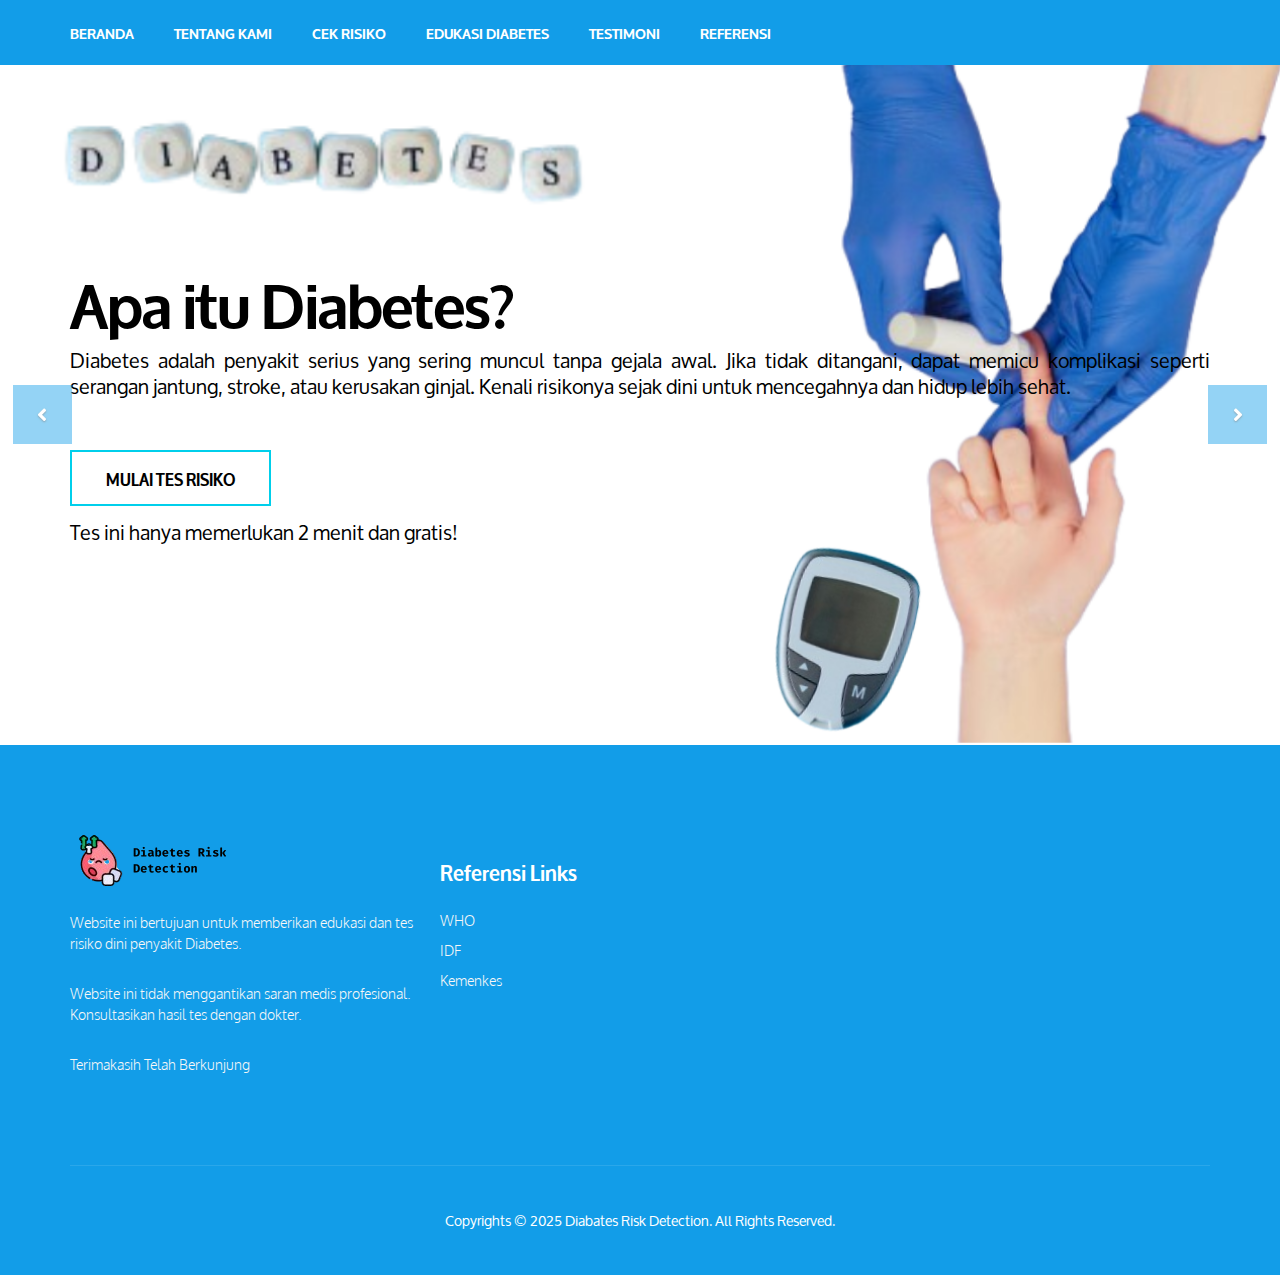
==== commit 56d523e9: "Deskripsi pembaruan" ====
--- a/index.html
+++ b/index.html
@@ -70,19 +70,19 @@
     <div id="minimal-bootstrap-carousel" class="carousel slide carousel-fade slider-home-two" data-ride="carousel">
         <!-- Wrapper for slides -->
         <div class="carousel-inner" role="listbox">
-            <div class="item active slide-1" style="background-image: url(images/p1.png);background-position: left center;">
+            <div class="item active slide-1" style="background-image: url(images/3.png);background-position: left center;">
 
                 <div class="carousel-caption">
                     <div class="thm-container">
                         <div class="box valign-middle">
                             <div class="content ">
                                 <div class="icon-box" data-animation="animated fadeInUp"><i class="clinmedix-icon-analysis"></i><i class="clinmedix-icon-cardiogram-1"></i><i class="clinmedix-icon-pills2"></i></div><!-- /.icon-box -->
-                                <h3 data-animation="animated fadeInUp">Apa itu Diabetes? </h3>
-                                <p style="text-align: justify;" data-animation="animated fadeInDown">
+                                <h3 style="color: black;" data-animation="animated fadeInUp">Apa itu Diabetes? </h3>
+                                <p style="text-align: justify; color: black;" data-animation="animated fadeInDown">
                                     Diabetes adalah penyakit serius yang sering muncul tanpa gejala awal. Jika tidak ditangani, dapat memicu komplikasi seperti serangan jantung, stroke, atau kerusakan ginjal. Kenali risikonya sejak dini untuk mencegahnya dan hidup lebih sehat.
                                 </p>
-                                <a href="resiko.html" class="banner-btn" data-animation="animated fadeInDown">Mulai Tes Risiko</a>
-                                <p style="text-align: justify;" data-animation="animated fadeInDown">
+                                <a href="resiko.html" class="banner-btn" data-animation="animated fadeInDown" style="color: black;">Mulai Tes Risiko</a>
+                                <p style="text-align: justify; color: black;" data-animation="animated fadeInDown">
                                     Tes ini hanya memerlukan 2 menit dan gratis!
                                 </p>
                             </div>
@@ -90,35 +90,35 @@
                     </div>
                 </div>
             </div>
-            <div class="item slide-2" style="background-image: url(images/p2.jpg);background-position: center center;">
+            <div class="item slide-2" style="background-image: url(images/1.png);background-position: center center;">
 
                 <div class="carousel-caption">
                     <div class="thm-container">
                         <div class="box valign-middle">
                             <div class="content pull-right">
                                 <div class="icon-box" data-animation="animated fadeInUp"><i class="clinmedix-icon-analysis"></i><i class="clinmedix-icon-cardiogram-1"></i><i class="clinmedix-icon-pills2"></i></div><!-- /.icon-box -->
-                                <h3 data-animation="animated fadeInUp">Edukasi Diabetes </h3>
-                                <p style="text-align: justify;" data-animation="animated fadeInDown">
+                                <h3 style="color: black;" data-animation="animated fadeInUp">Edukasi Diabetes </h3>
+                                <p style="text-align: justify; color: black;" data-animation="animated fadeInDown">
                                     Diabetes adalah penyakit kronis yang memengaruhi jutaan orang. Edukasi tentang penyebab, pencegahan, dan pengelolaan gula darah penting untuk mencegah komplikasi serius dan mendukung hidup sehat.
                                 </p>
-                                <a href="edukasi.html" class="banner-btn" data-animation="animated fadeInDown">Baca Selengkapnya</a>
+                                <a href="edukasi.html" class="banner-btn" data-animation="animated fadeInDown" style="color: black;">Baca Selengkapnya</a>
                             </div>
                         </div>
                     </div>
                 </div>
             </div>
-            <div class="item slide-2" style="background-image: url(images/p2.jpg);background-position: center center;">
+            <div class="item slide-2" style="background-image: url(images/2.png);background-position: center center;">
 
                 <div class="carousel-caption">
                     <div class="thm-container">
                         <div class="box valign-middle">
                             <div class="content pull-right">
                                 <div class="icon-box" data-animation="animated fadeInUp"><i class="clinmedix-icon-analysis"></i><i class="clinmedix-icon-cardiogram-1"></i><i class="clinmedix-icon-pills2"></i></div><!-- /.icon-box -->
-                                <h3 data-animation="animated fadeInUp">Testimoni Pengguna </h3>
-                                <p style="text-align: justify;" data-animation="animated fadeInDown">
+                                <h3 data-animation="animated fadeInUp" style="color: black;">Testimoni Pengguna </h3>
+                                <p style="text-align: justify; color: black;" data-animation="animated fadeInDown">
                                     Banyak Orang yang sudah terbantu dan teredukasi dari adanya website test risiko Diabates ini. 
                                 </p>
-                                <a href="testimoni.html" class="banner-btn" data-animation="animated fadeInDown">Lihat Testimoni</a>
+                                <a href="testimoni.html" class="banner-btn" data-animation="animated fadeInDown" style="color: black;">Lihat Testimoni</a>
                             </div>
                         </div>
                     </div>
@@ -128,11 +128,11 @@
         <!-- Controls -->
         <a class="left carousel-control" href="#minimal-bootstrap-carousel" role="button" data-slide="prev">
             <i class="fa fa-angle-left"></i>
-            <span class="sr-only">Previous</span>
+            <span class="sr-only" style="color: black;">Previous</span>
         </a>
         <a class="right carousel-control" href="#minimal-bootstrap-carousel" role="button" data-slide="next">
             <i class="fa fa-angle-right"></i>
-            <span class="sr-only">Next</span>
+            <span class="sr-only" style="color: black;">Next</span>
         </a>
     </div>
 
--- a/css/style.css
+++ b/css/style.css
@@ -1275,11 +1275,11 @@
 }
 
 .slider-home-one .content a.banner-btn {
-  background: #AB1C6E;
+  background: #00c4f5;
   text-align: center;
   display: inline-block;
   vertical-align: middle;
-  color: #FFFFFF;
+  color: #00eeff;
   text-transform: uppercase;
   font-size: 16px;
   font-family: "Oxygen-Bold";
@@ -1349,7 +1349,7 @@
   text-align: center;
   display: inline-block;
   vertical-align: middle;
-  color: #FFFFFF;
+  color: #ffffff;
   text-transform: uppercase;
   font-size: 16px;
   font-family: "Oxygen-Bold";
@@ -1358,7 +1358,7 @@
   -webkit-transition: all .4s ease;
   -o-transition: all .4s ease;
   transition: all .4s ease;
-  border: 2px solid #fff;
+  border: 2px solid #00cfeb;
   -webkit-animation-delay: 2s;
   animation-delay: 2s;
 }
@@ -1420,7 +1420,7 @@
 }
 
 .slider-home-three .content a.banner-btn:hover {
-  background: #F53E59;
+  background: #02eeff;
 }
 
 .slider-home-four {
@@ -1477,7 +1477,7 @@
 
 .slider-home-four .content a.banner-btn:hover {
   background: #886BDF;
-  color: #fff;
+  color: #ffffff;
 }
 
 .slider-home-five {
@@ -1511,7 +1511,7 @@
 }
 
 .slider-home-five .content a.banner-btn {
-  background: #AB1C6E;
+  background: #01eeff;
   text-align: center;
   display: inline-block;
   vertical-align: middle;
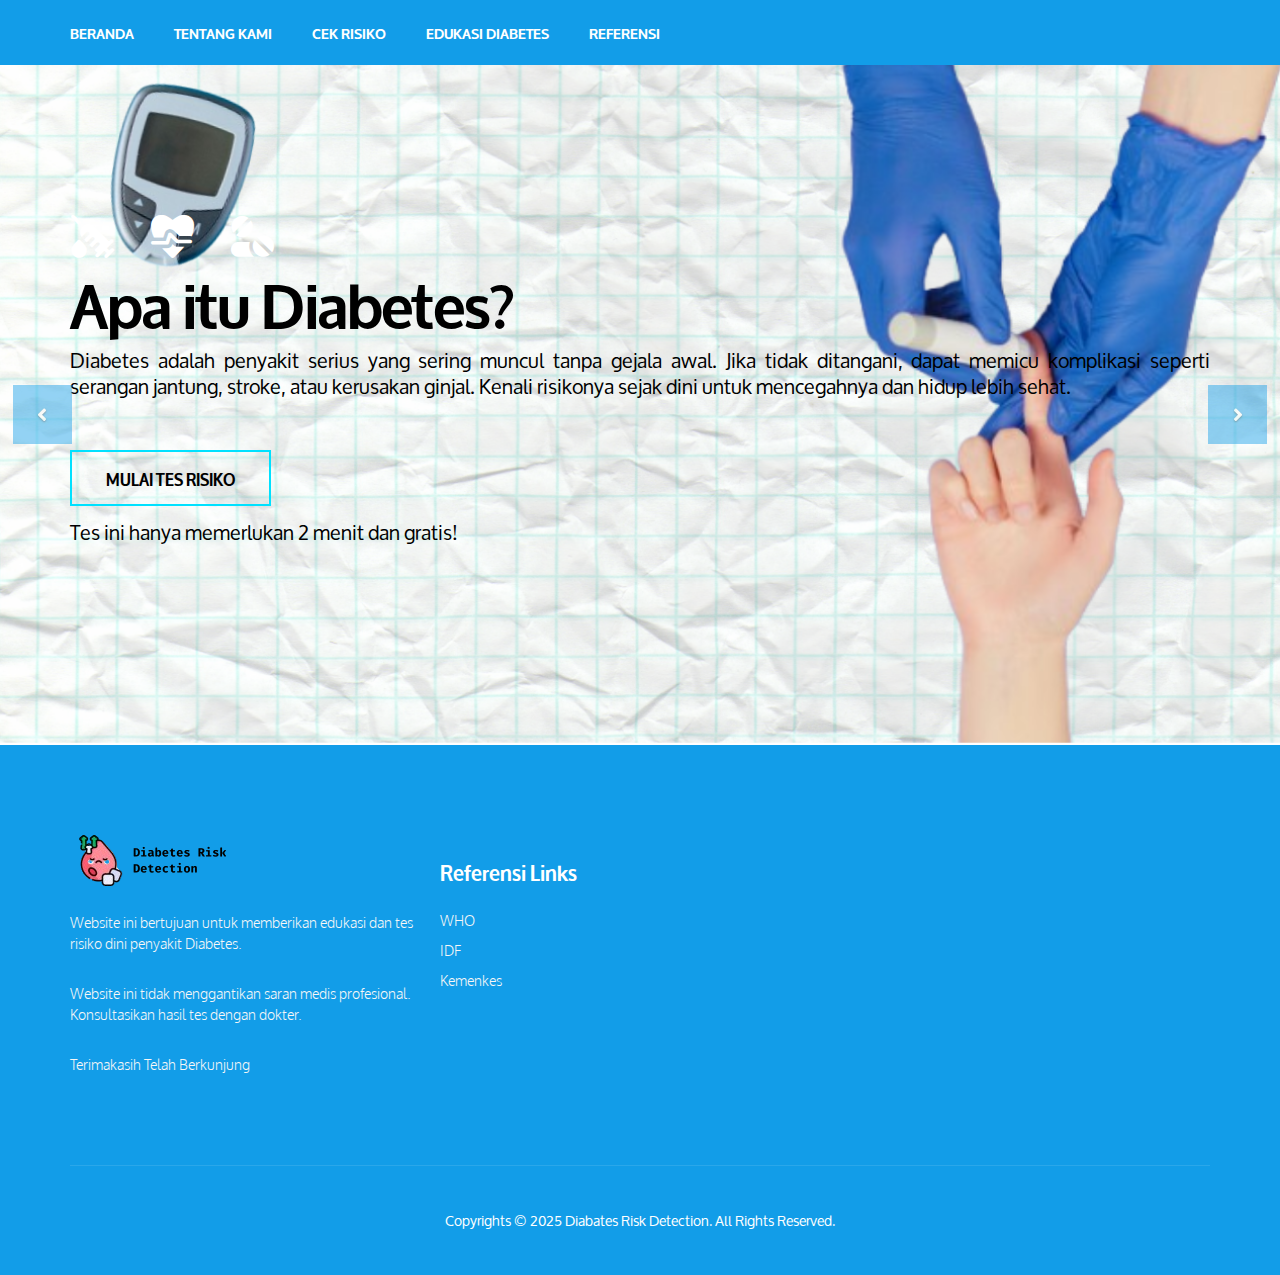
==== commit 854cc86f: "Update index.html" ====
--- a/index.html
+++ b/index.html
@@ -56,9 +56,6 @@
                             <a href="edukasi.html">Edukasi Diabetes</a>
                         </li>
                         <li>
-                            <a href="testimoni.html">Testimoni</a>
-                        </li>
-                        <li>
                             <a href="referensi.html">Referensi</a>
                         </li>
                         
@@ -107,23 +104,7 @@
                     </div>
                 </div>
             </div>
-            <div class="item slide-2" style="background-image: url(images/2.png);background-position: center center;">
-
-                <div class="carousel-caption">
-                    <div class="thm-container">
-                        <div class="box valign-middle">
-                            <div class="content pull-right">
-                                <div class="icon-box" data-animation="animated fadeInUp"><i class="clinmedix-icon-analysis"></i><i class="clinmedix-icon-cardiogram-1"></i><i class="clinmedix-icon-pills2"></i></div><!-- /.icon-box -->
-                                <h3 data-animation="animated fadeInUp" style="color: black;">Testimoni Pengguna </h3>
-                                <p style="text-align: justify; color: black;" data-animation="animated fadeInDown">
-                                    Banyak Orang yang sudah terbantu dan teredukasi dari adanya website test risiko Diabates ini. 
-                                </p>
-                                <a href="testimoni.html" class="banner-btn" data-animation="animated fadeInDown" style="color: black;">Lihat Testimoni</a>
-                            </div>
-                        </div>
-                    </div>
-                </div>
-            </div>
+           
         </div>
         <!-- Controls -->
         <a class="left carousel-control" href="#minimal-bootstrap-carousel" role="button" data-slide="prev">
@@ -203,4 +184,4 @@
 
 </body>
 
-</html>+</html>
--- a/css/style.css
+++ b/css/style.css
@@ -1349,7 +1349,7 @@
   text-align: center;
   display: inline-block;
   vertical-align: middle;
-  color: #ffffff;
+  color: #0ae1fd;
   text-transform: uppercase;
   font-size: 16px;
   font-family: "Oxygen-Bold";
@@ -1358,7 +1358,7 @@
   -webkit-transition: all .4s ease;
   -o-transition: all .4s ease;
   transition: all .4s ease;
-  border: 2px solid #00cfeb;
+  border: 2px solid #00e1ff;
   -webkit-animation-delay: 2s;
   animation-delay: 2s;
 }
@@ -1403,11 +1403,11 @@
 }
 
 .slider-home-three .content a.banner-btn {
-  background: #94BE16;
+  background: #00e1ff;
   text-align: center;
   display: inline-block;
   vertical-align: middle;
-  color: #FFFFFF;
+  color: #00ffff;
   text-transform: uppercase;
   font-size: 16px;
   font-family: "Oxygen-Bold";
@@ -1458,7 +1458,7 @@
 }
 
 .slider-home-four .content a.banner-btn {
-  background: #fff;
+  background: #00e1ff;
   text-align: center;
   display: inline-block;
   vertical-align: middle;
